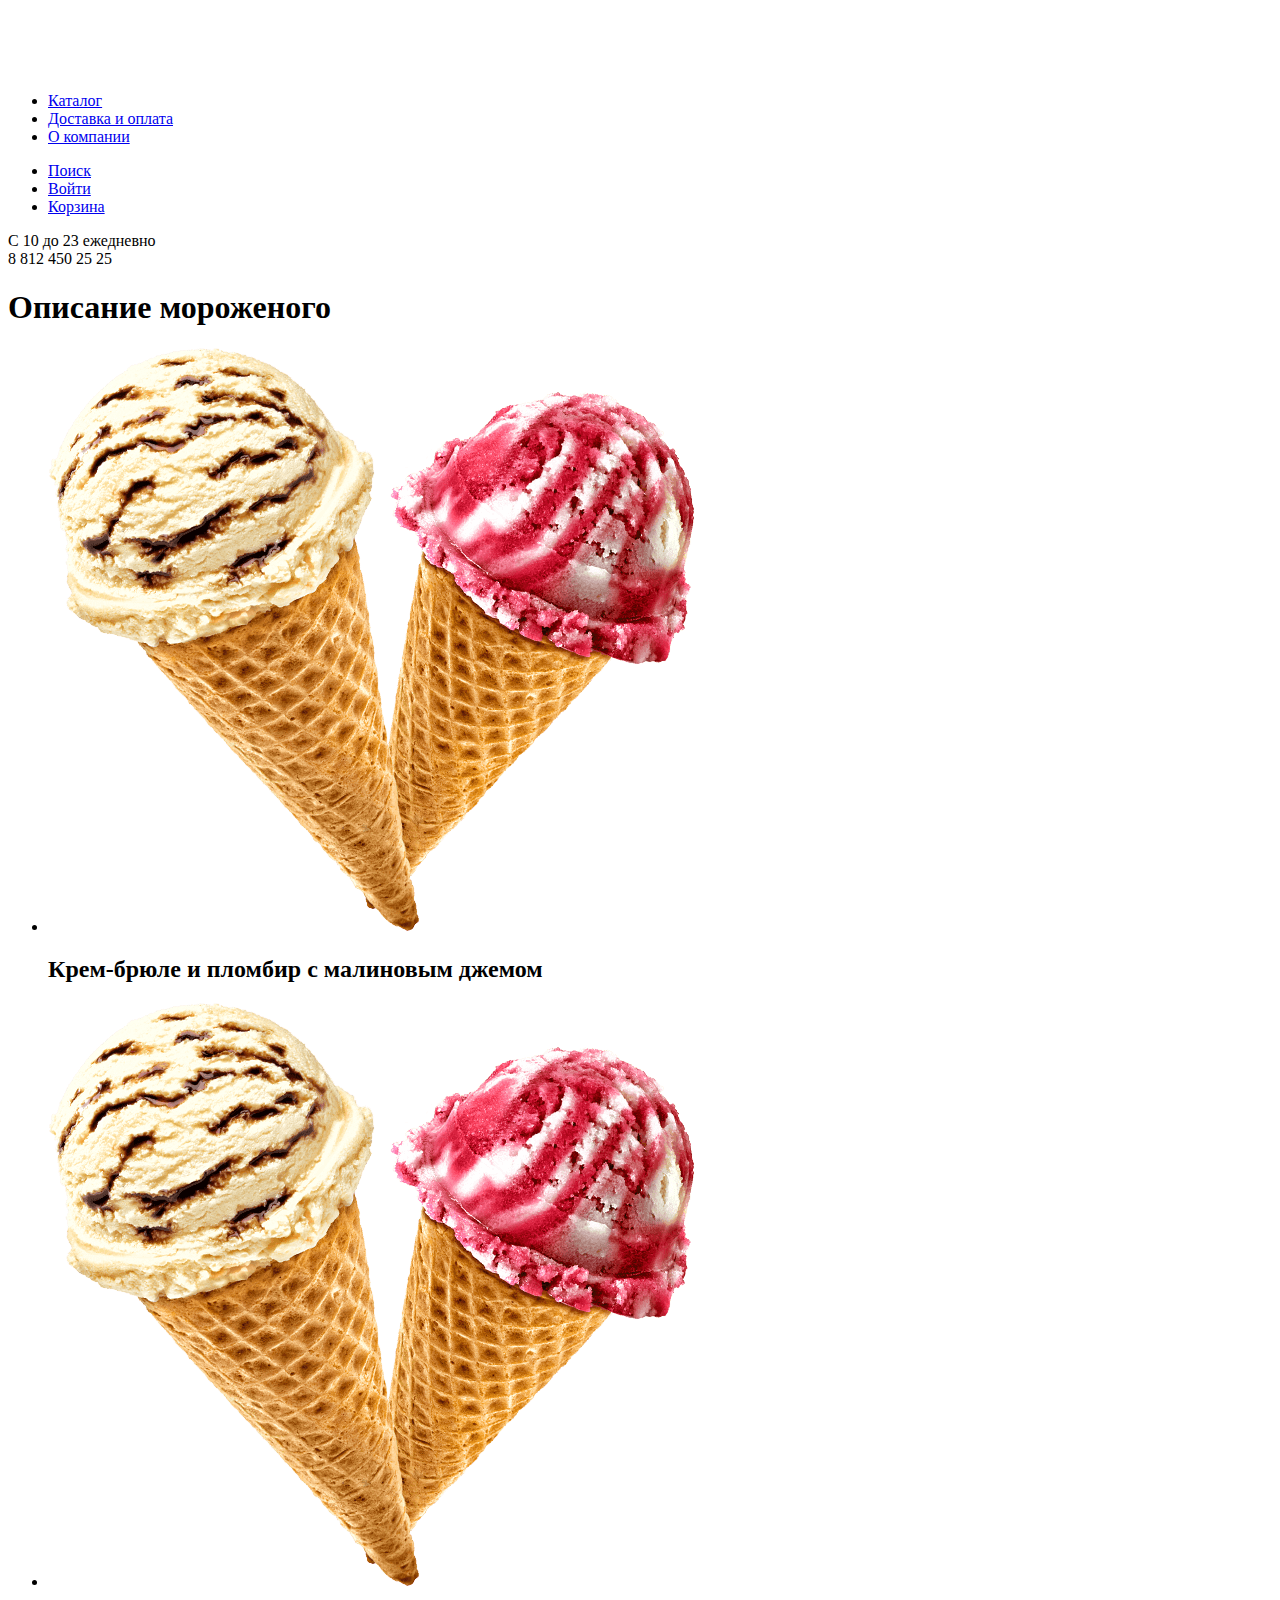
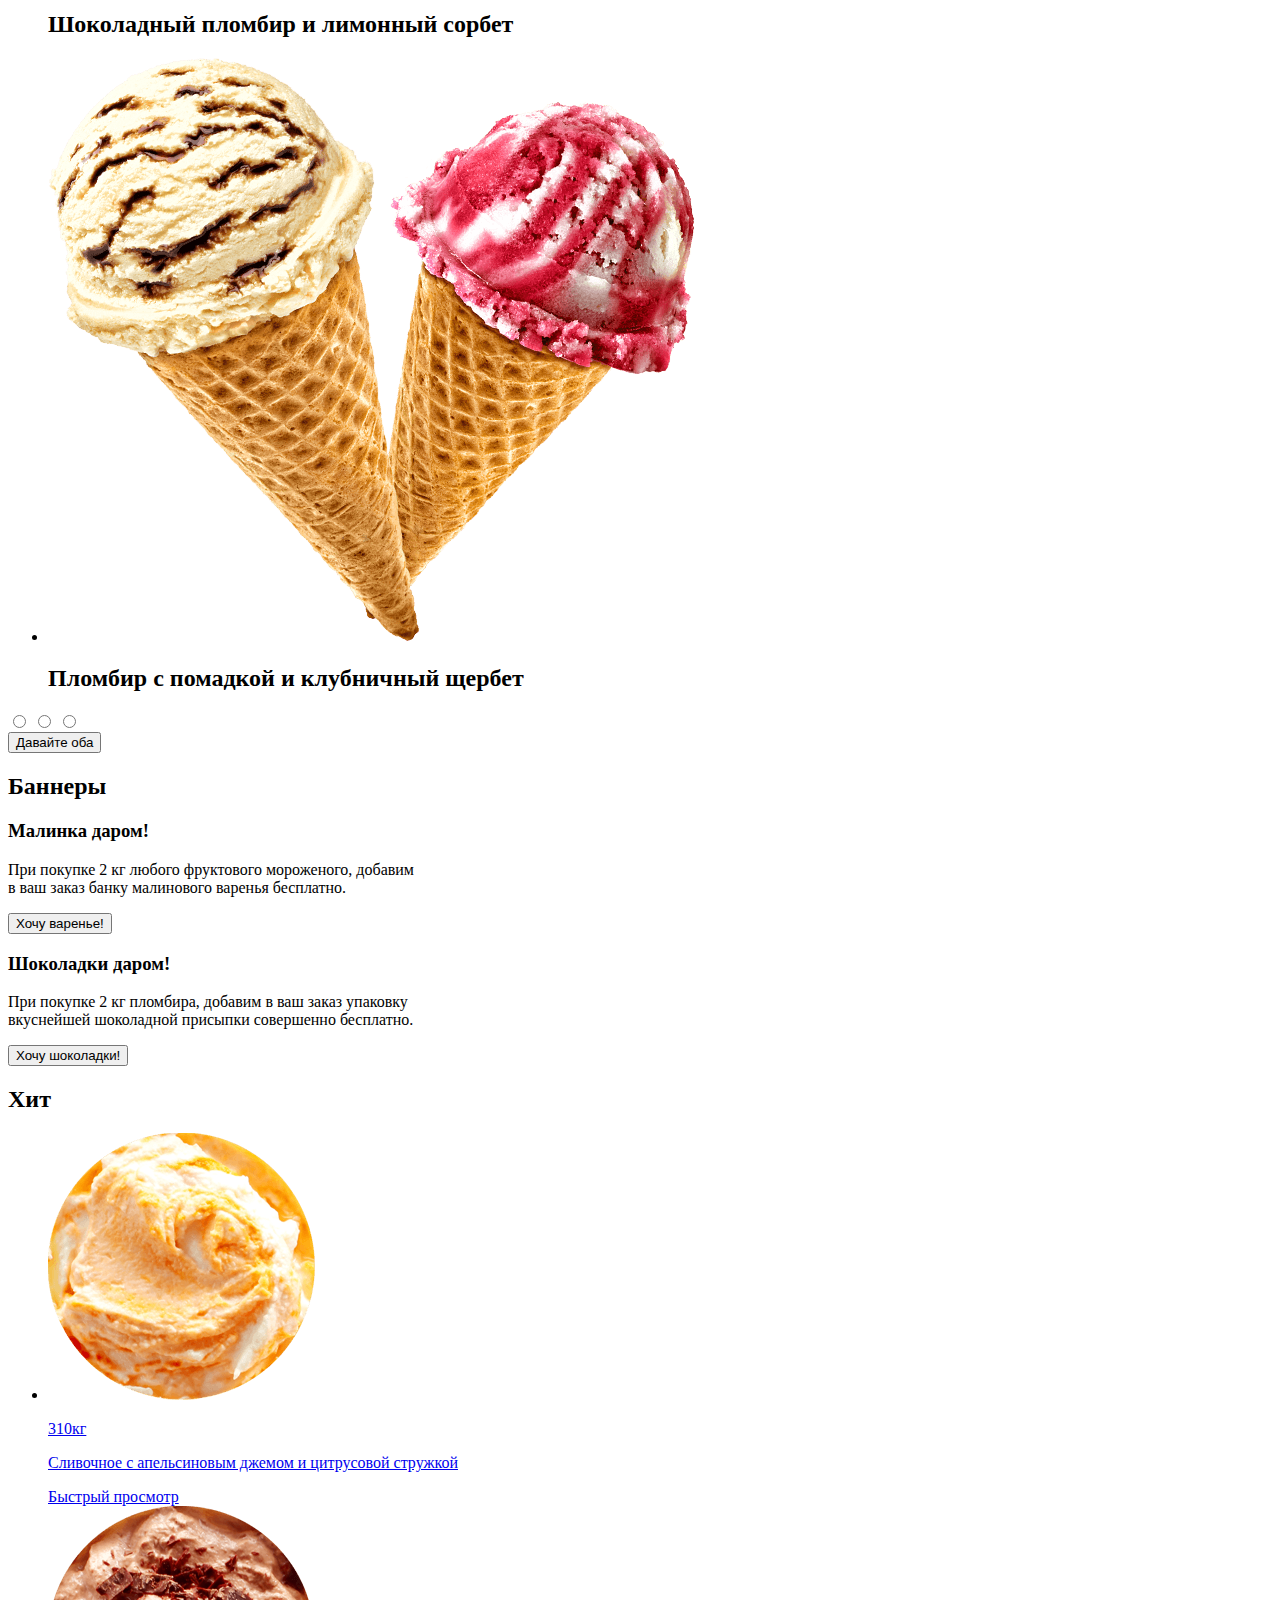
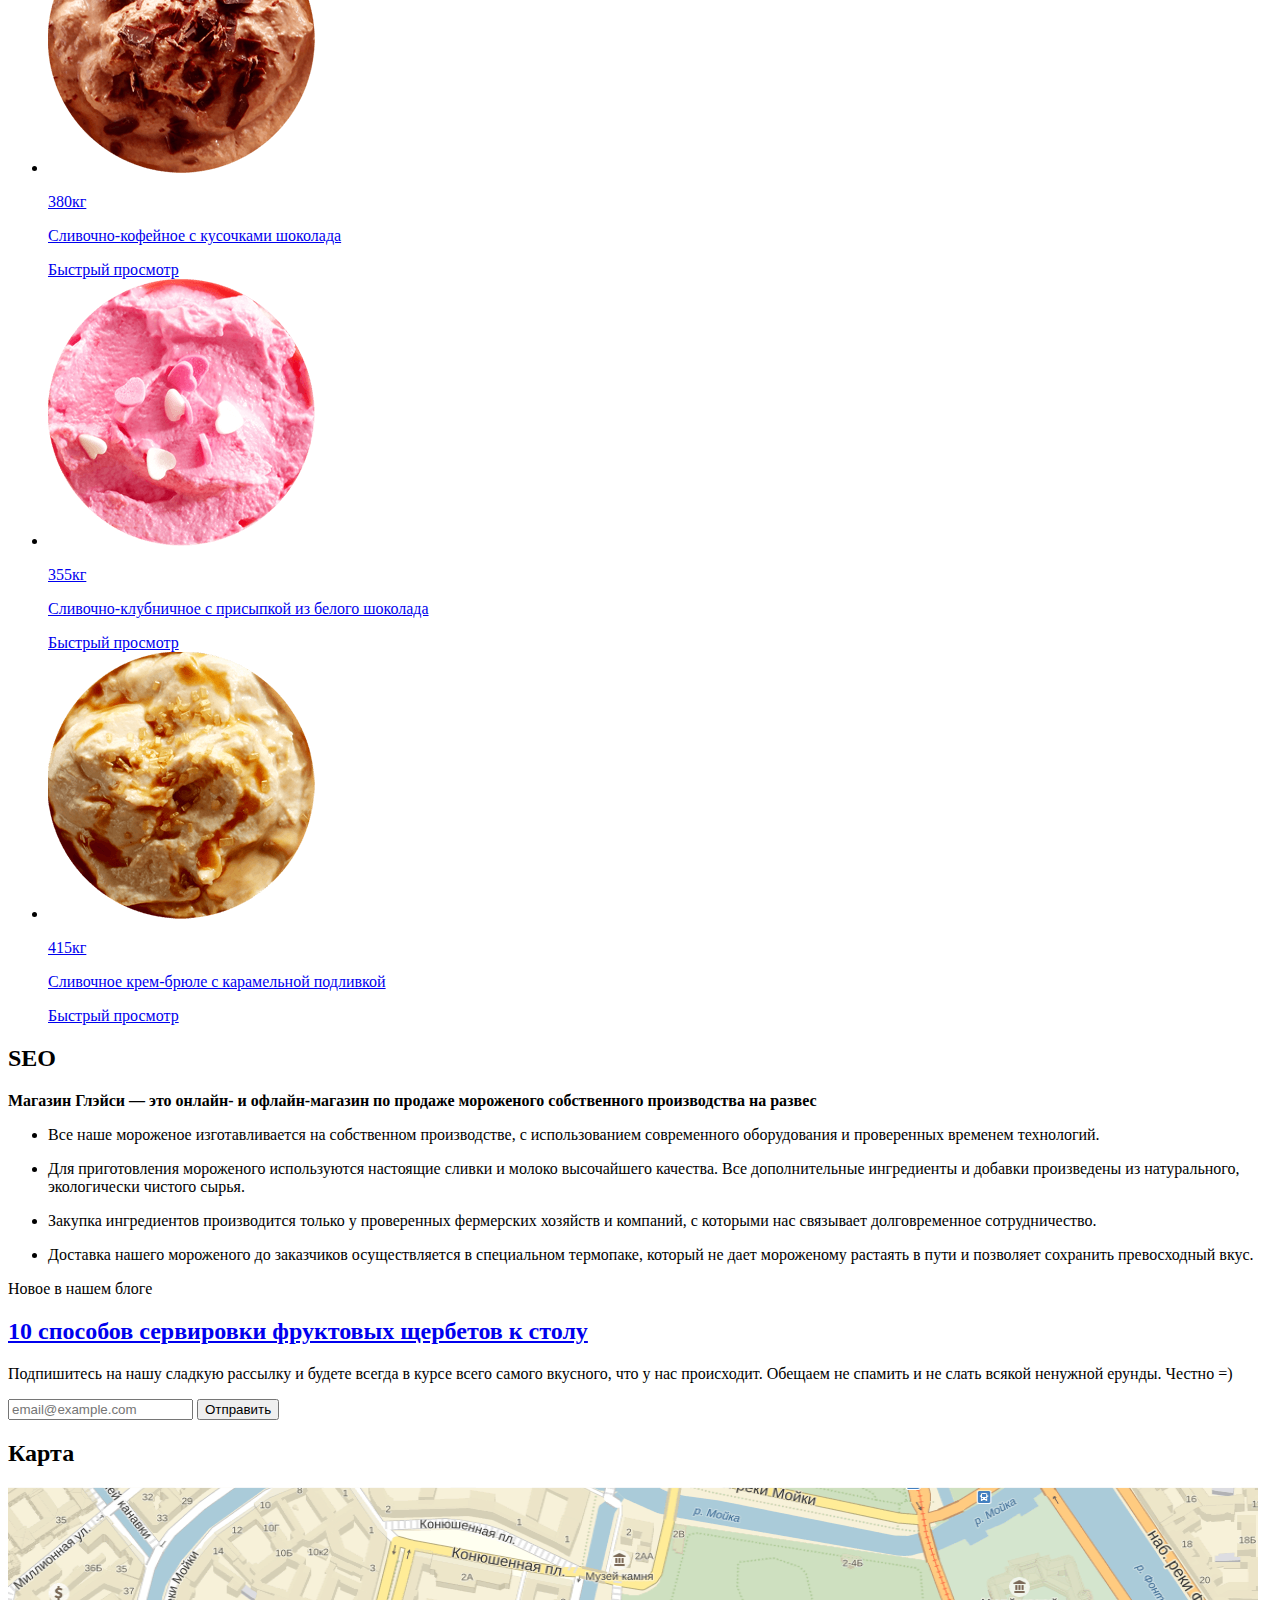
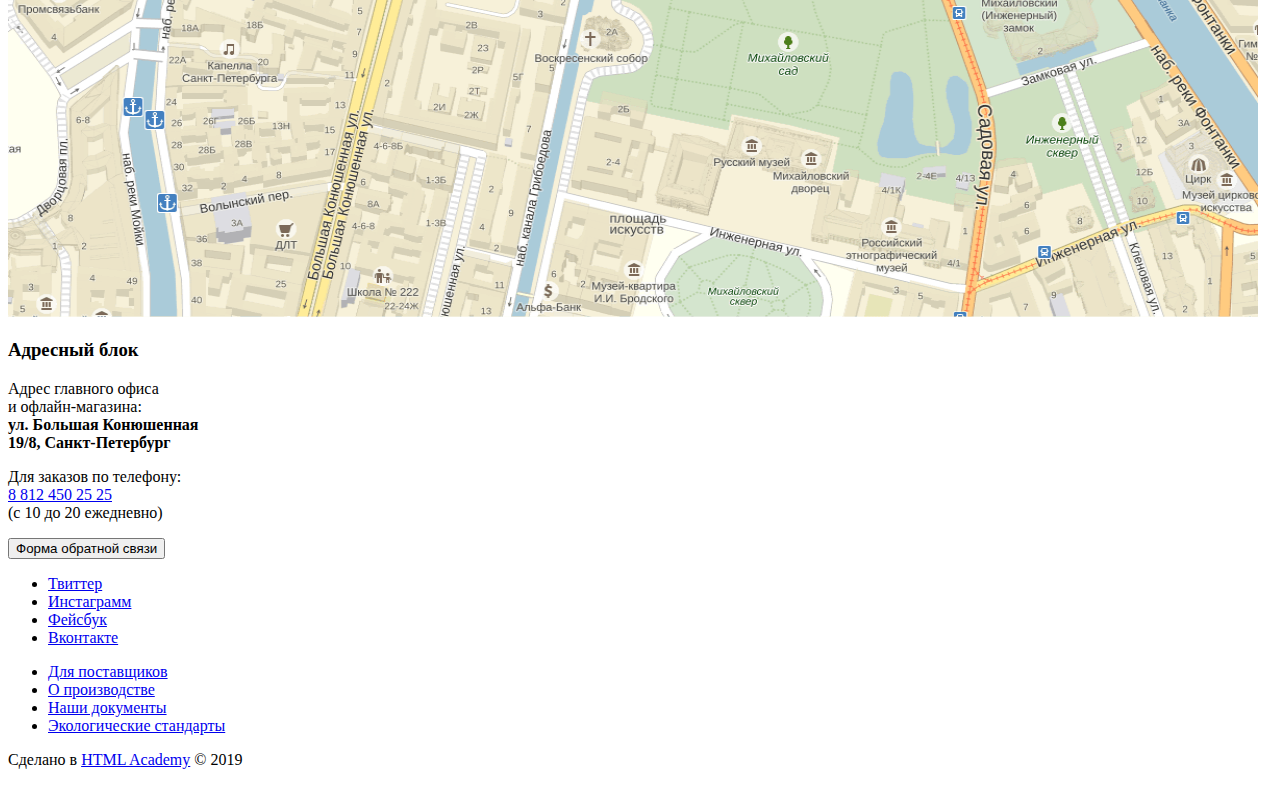
==== index.html @ c9bf991e "Графика. Завершение." ====
<!DOCTYPE html>
<html lang="ru">
  <head>
    <meta charset="utf-8">
    <title>HTML Academy: Глейси</title>
  </head>
  <body>
    <header class="main_header">
      <a>
        <img src="img/logo.svg" width="154" height="64" alt="логотип">
      </a>
      <nav>
        <ul class="main_menu">
          <li><a href="#">Каталог</a></li>
          <li><a href="#">Доставка и оплата</a></li>
          <li><a href="#">О компании</a></li>
        </ul>
        <ul class="menu_functionally">
          <li><a href="#">Поиск</a></li>
          <li><a href="#">Войти</a></li>
          <li><a href="#">Корзина</a></li>
        </ul>
      </nav>
      <p>
        <span>С 10 до 23 ежедневно</span><br>
        <span>8 812 450 25 25</span>
      </p>
    </header>
    <main>
      <h1>Описание мороженого</h1>
      <section class="slider">
        <ul class="slide">
          <li><img src="img/ice_cream_cream_strawberry.png" width="647" height="584" alt="фото двух мороженных"><h2>Крем-брюле и пломбир с малиновым джемом</h2></li>
          <li><img src="img/ice_cream_cream_strawberry.png" width="647" height="584" alt="фото двух мороженных"><h2>Шоколадный пломбир и лимонный сорбет</h2></li>
          <li><img src="img/ice_cream_cream_strawberry.png" width="647" height="584" alt="фото двух мороженных"><h2>Пломбир с помадкой и клубничный щербет</h2></li>
        </ul>
        <div class="radio_button">
          <input type="radio" name="">
          <input type="radio" name="">
          <input type="radio" name="">
        </div>
        <button type="submit">Давайте оба</button>
      </section>
      <section>
        <h2>Баннеры</h2>
        <article>
          <h3>Малинка даром!</h3>
          <p>При покупке 2 кг любого фруктового мороженого, добавим<br>
             в ваш заказ банку малинового варенья бесплатно.</p>
          <button>Хочу варенье!</button>
        </article>
        <article>
          <h3>Шоколадки даром!</h3>
          <p>При покупке 2 кг пломбира, добавим в ваш заказ упаковку<br>
             вкуснейшей шоколадной присыпки совершенно бесплатно.</p>
          <button>Хочу шоколадки!</button>
        </article>
      </section>
      <section class="hit">
        <h2>Хит</h2>
        <ul>
          <li>
            <a href="#">
              <img src="img/ice_cream_orange.png" width="267" height="267" alt="фото мороженого">
              <p><span>310</span>кг</p>
              <p>Сливочное с апельсиновым джемом и цитрусовой стружкой</p>
              <a href="#">Быстрый просмотр</a>
            </a>
          </li>
          <li>
            <a href="#">
              <img src="img/ice_cream_coffee.png" width="267" height="267" alt="фото мороженого">
              <p><span>380</span>кг</p>
              <p>Сливочно-кофейное с кусочками шоколада</p>
              <a href="#">Быстрый просмотр</a>
            </a>
          </li>
          <li>
            <a href="#">
              <img src="img/ice_cream_strawberry.png" width="267" height="267" alt="фото мороженого">
              <p><span>355</span>кг</p>
              <p>Сливочно-клубничное с присыпкой из белого шоколада</p>
              <a href="#">Быстрый просмотр</a>
            </a>
          </li>
          <li>
            <a href="#">
              <img src="img/ice_cream_brulee.png" width="267" height="267" alt="фото мороженого">
              <p><span>415</span>кг</p>
              <p>Сливочное крем-брюле с карамельной подливкой</p>
              <a href="#">Быстрый просмотр</a>
            </a>
          </li>
        </ul>
      </section>
      <section class="seo">
          <h2>SEO</h2>
          <b>Магазин Глэйси — это онлайн- и офлайн-магазин по продаже мороженого
            собственного производства на развес</b>
          <ul>
            <li>
              <p>Все наше мороженое изготавливается на собственном производстве,
              с использованием современного оборудования и проверенных временем технологий.</p>
            </li>
            <li>
              <p>Для приготовления мороженого используются настоящие сливки и молоко
              высочайшего качества. Все дополнительные ингредиенты и добавки произведены
              из натурального, экологически чистого сырья.</p>
            </li>
            <li>
              <p>Закупка ингредиентов  производится только у проверенных фермерских хозяйств
               и компаний, с которыми нас связывает долговременное сотрудничество.</p>
             </li>
            <li>
              <p>Доставка нашего мороженого до заказчиков осуществляется в специальном
               термопаке, который не дает мороженому растаять в пути и позволяет сохранить превосходный вкус.</p>
             </li>
           </ul>
      </section>
      <article class="news">
            <p>Новое в нашем блоге</p>
            <a href="#"><h2>10 способов сервировки фруктовых щербетов к столу</h2></a>
      </article>
      <section class="subscribe">
        <p>Подпишитесь на нашу сладкую рассылку и будете всегда в курсе всего самого вкусного, что у нас происходит.
           Обещаем не спамить и не слать всякой ненужной ерунды. Честно =)</p>
        <form class="subscribe_form" action="" method="post">
          <input type="text" placeholder="email@example.com">
          <button type="submit">Отправить</button>
        </form>
      </section>
      <section>
        <h2>Карта</h2>
        <img src="img/map.png" width="1250" height="430">
        <section>
          <h3>Адресный блок</h3>
          <p>Адрес главного офиса<br>
            и офлайн-магазина:<br>
            <b>ул. Большая Конюшенная<br>
             19/8, Санкт-Петербург</b></p>
          <p>Для заказов по телефону:<br>
            <a href="#">8 812 450 25 25</a><br>
            (с 10 до 20 ежедневно)
          </p>
          <button type="submit">Форма обратной связи</button>
        </section>
      </section>
   </main>
    <footer class="main_footer">
      <ul class="social_menu">
        <li><a href="#">Твиттер</a></li>
        <li><a href="#">Инстаграмм</a></li>

        <li><a href="#">Фейсбук</a></li>
        <li><a href="#">Вконтакте</a></li>
      </ul>
      <ul class="menu_info_company">
        <li><a href="#">Для поставщиков</a></li>
        <li><a href="#">О производстве</a></li>
        <li><a href="#">Наши документы</a></li>
        <li><a href="#">Экологические стандарты</a></li>
      </ul>
      <p>
        Сделано в <a href="https://htmlacademy.ru/intensive/htmlcss">HTML Academy</a> © 2019
      </p>
    </footer>
  </body>
</html>
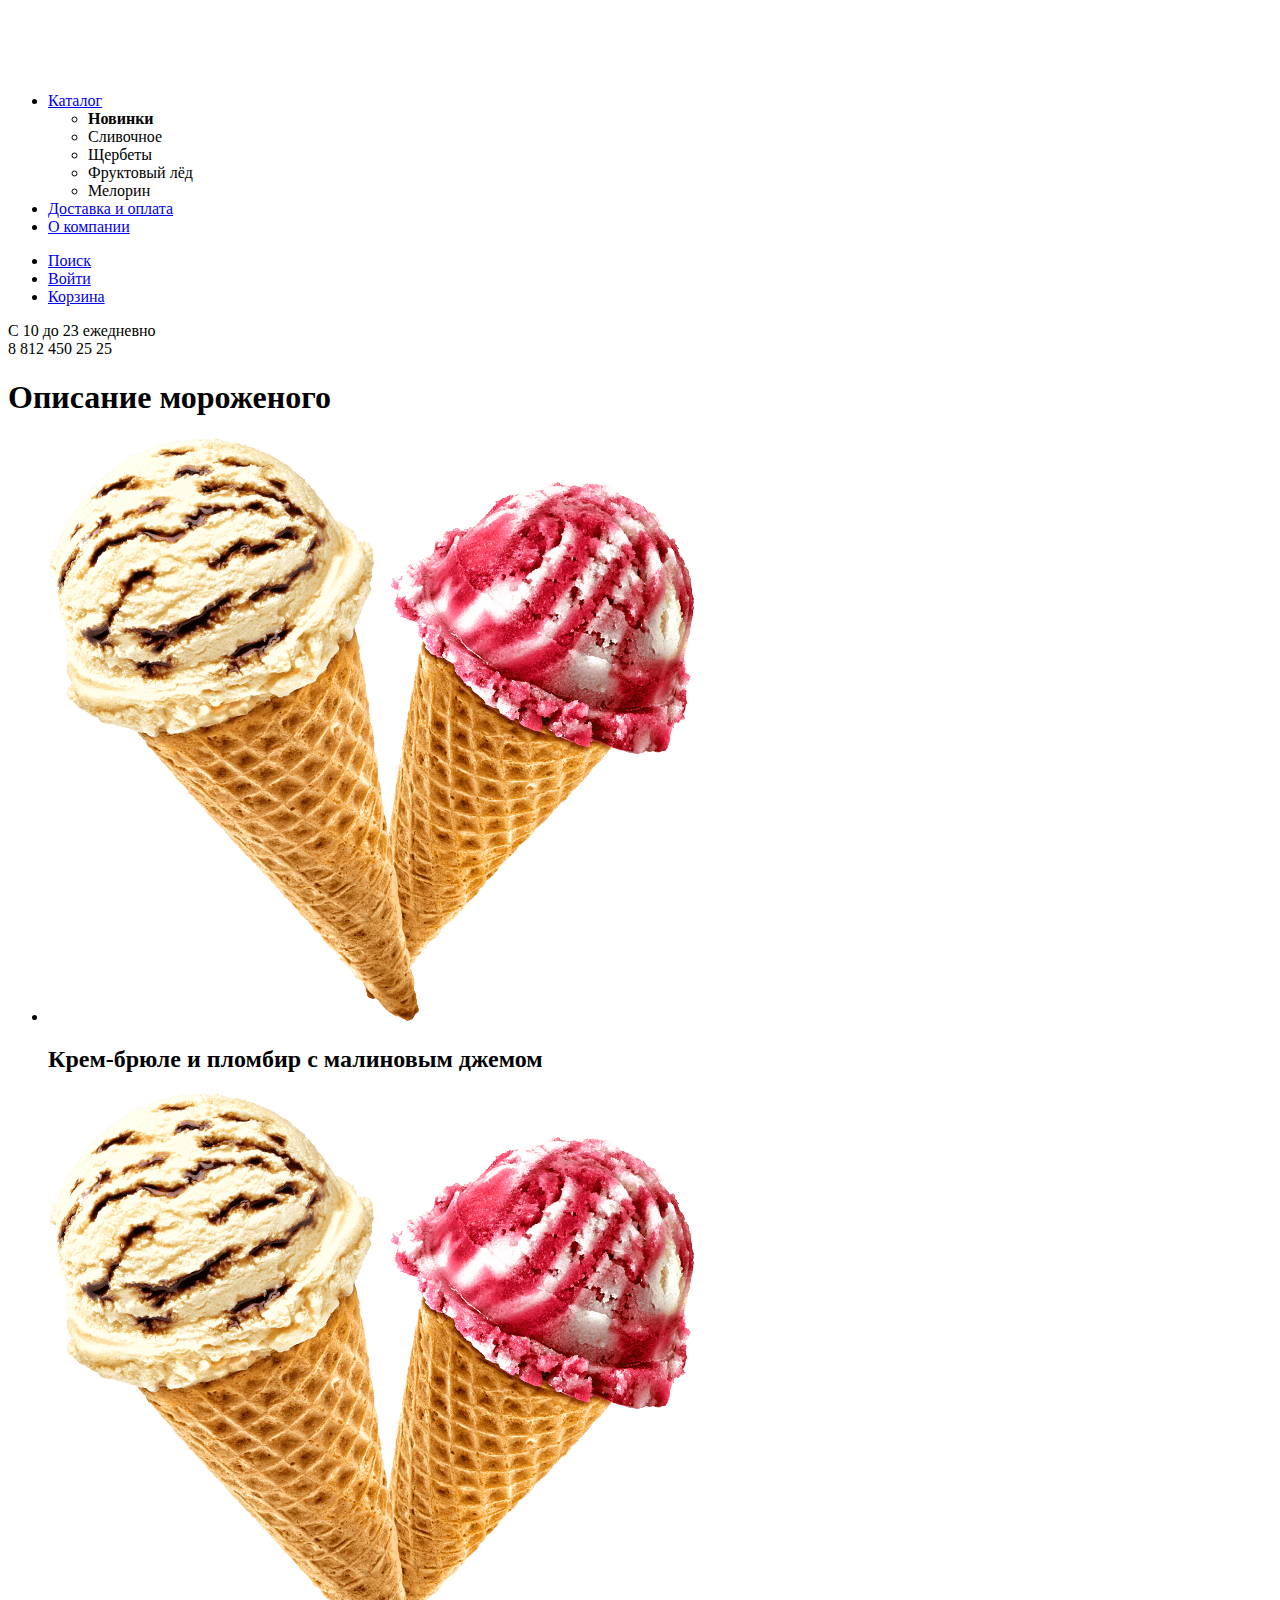
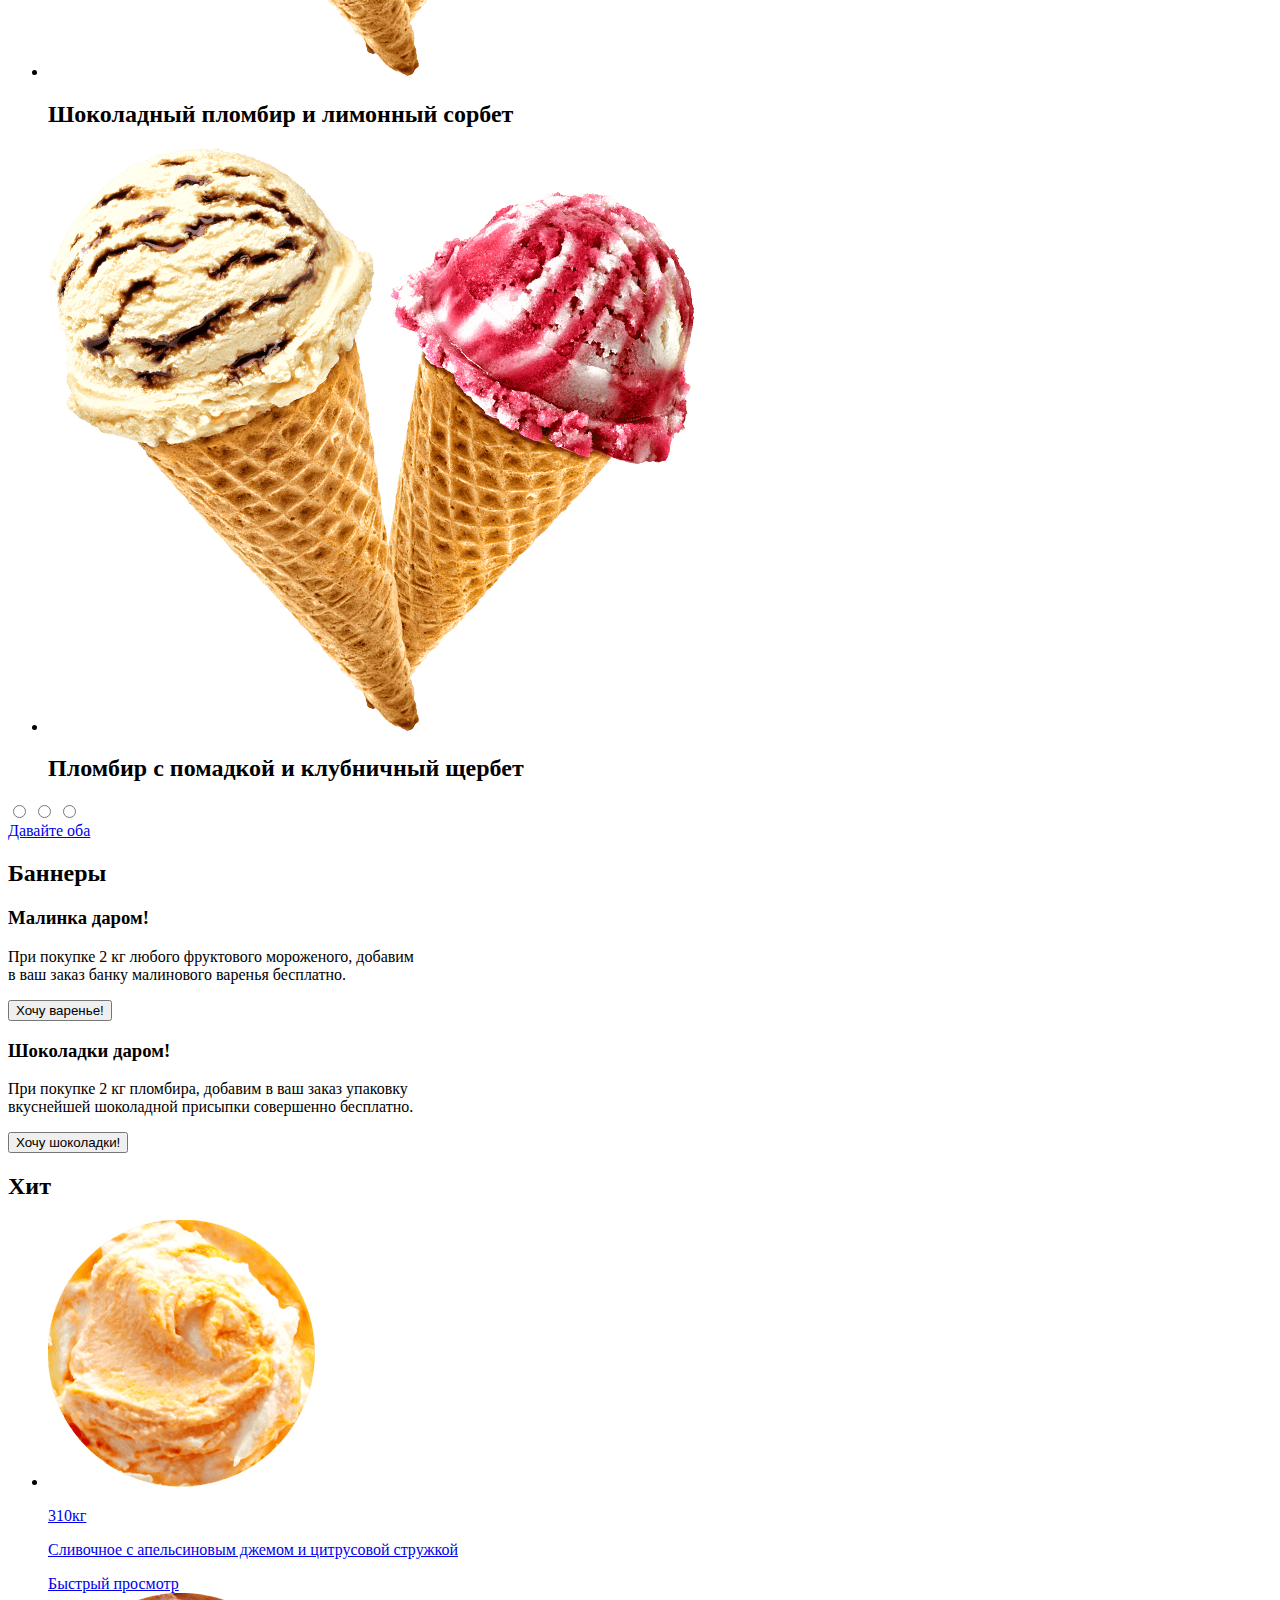
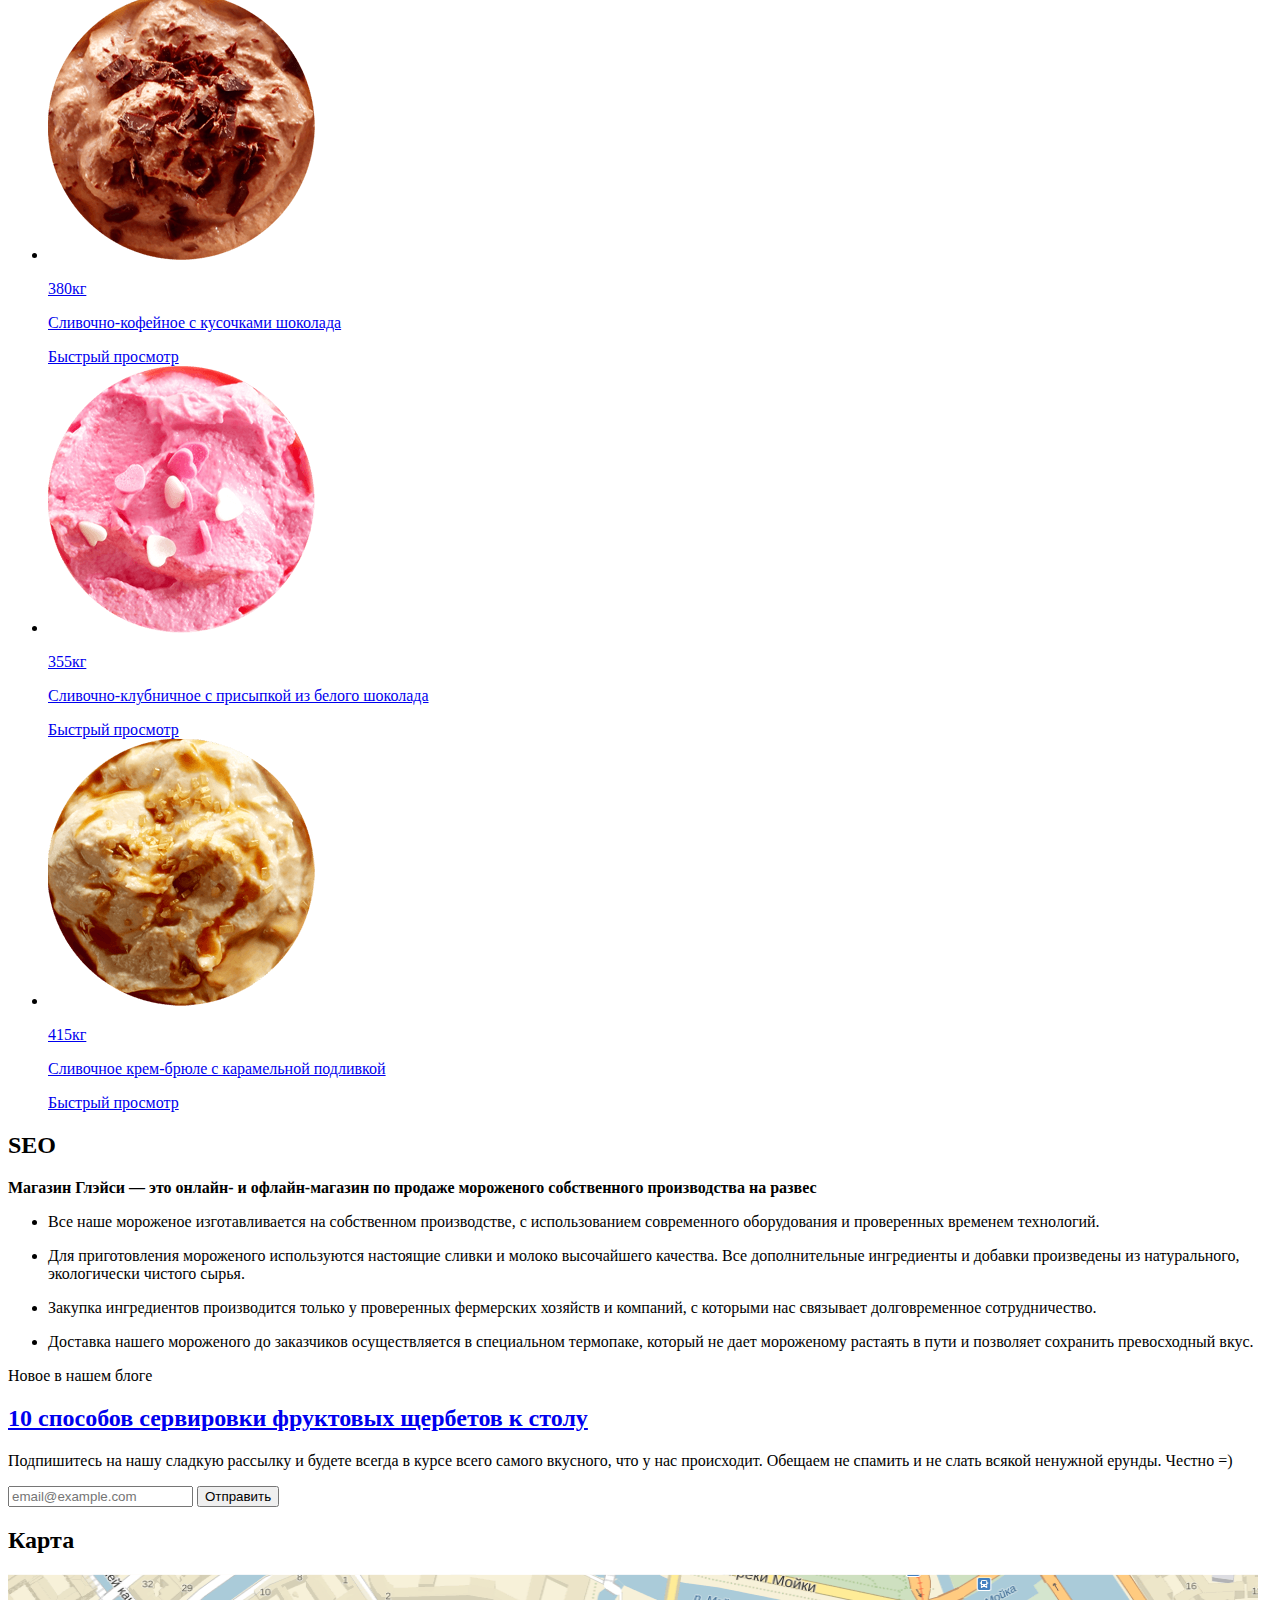
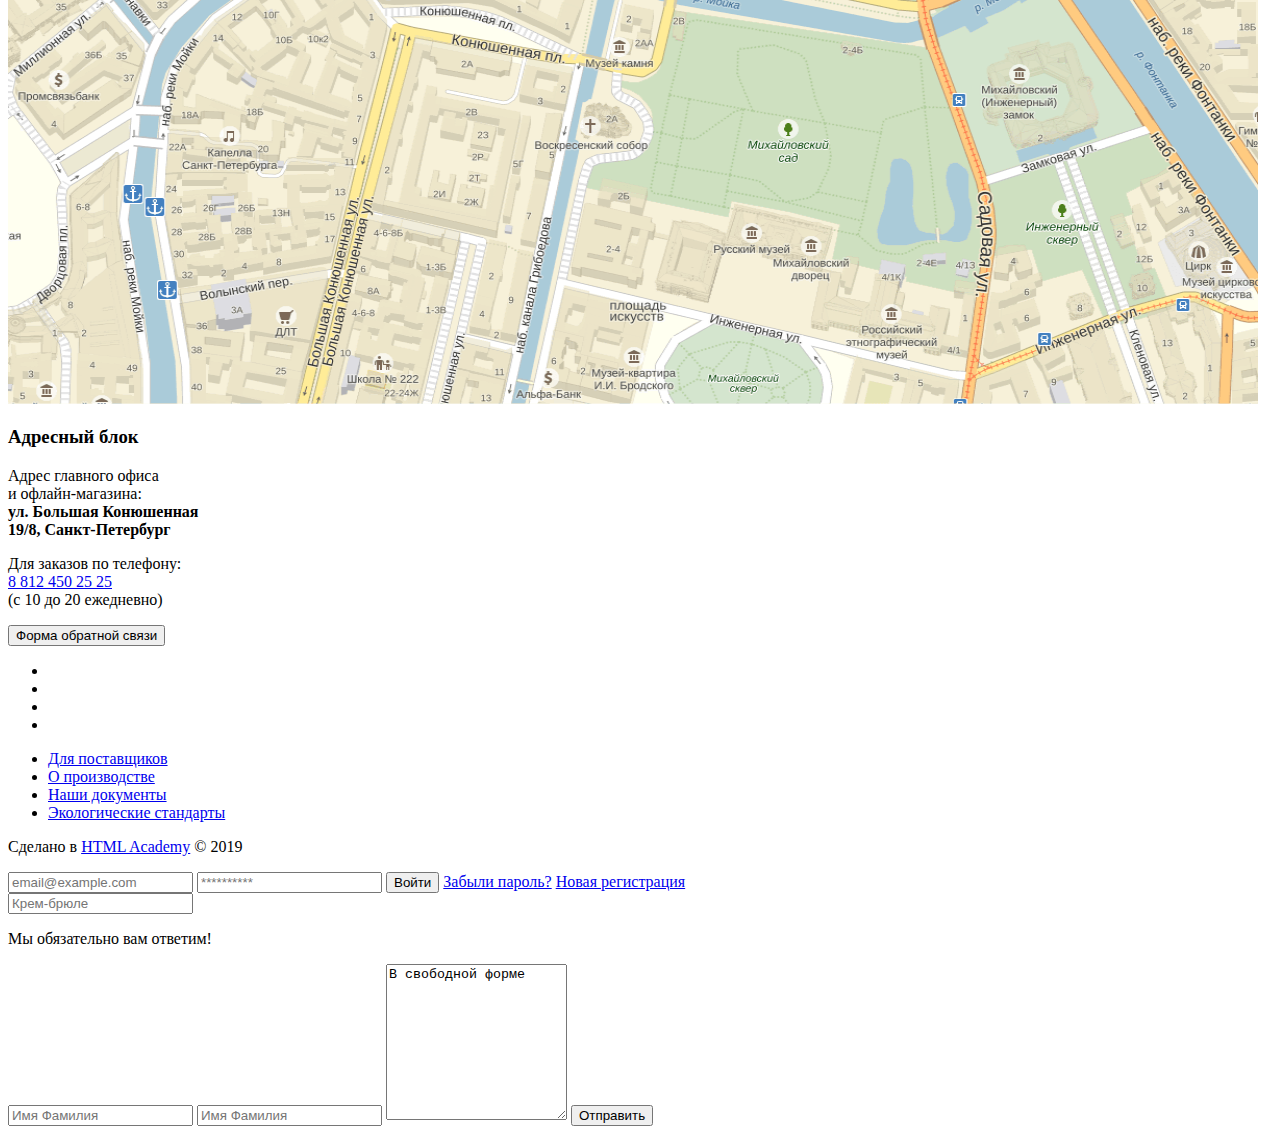
==== commit b450dac0: "ФОРМЫ - 1 часть" ====
--- a/index.html
+++ b/index.html
@@ -7,11 +7,20 @@
   <body>
     <header class="main_header">
       <a>
-        <img src="img/logo.svg" width="154" height="64" alt="логотип">
+        <img src="img/logo.svg" width="154" height="64" alt="Логотип проекта Глейси">
       </a>
       <nav>
         <ul class="main_menu">
-          <li><a href="#">Каталог</a></li>
+          <li>
+            <a href="#">Каталог</a>
+            <ul class="sub_menu visiually-hidden">
+              <li><a href="#"></a><strong>Новинки</strong></li>
+              <li><a href="#"></a>Сливочное</li>
+              <li><a href="#"></a>Щербеты</li>
+              <li><a href="#"></a>Фруктовый лёд</li>
+              <li><a href="#"></a>Мелорин</li>
+            </ul>
+          </li>
           <li><a href="#">Доставка и оплата</a></li>
           <li><a href="#">О компании</a></li>
         </ul>
@@ -30,16 +39,16 @@
       <h1>Описание мороженого</h1>
       <section class="slider">
         <ul class="slide">
-          <li><img src="img/ice_cream_cream_strawberry.png" width="647" height="584" alt="фото двух мороженных"><h2>Крем-брюле и пломбир с малиновым джемом</h2></li>
-          <li><img src="img/ice_cream_cream_strawberry.png" width="647" height="584" alt="фото двух мороженных"><h2>Шоколадный пломбир и лимонный сорбет</h2></li>
-          <li><img src="img/ice_cream_cream_strawberry.png" width="647" height="584" alt="фото двух мороженных"><h2>Пломбир с помадкой и клубничный щербет</h2></li>
+          <li><img src="img/ice_cream_cream_strawberry.png" width="647" height="584" alt=""><h2>Крем-брюле и пломбир с малиновым джемом</h2></li>
+          <li><img src="img/ice_cream_cream_strawberry.png" width="647" height="584" alt=""><h2>Шоколадный пломбир и лимонный сорбет</h2></li>
+          <li><img src="img/ice_cream_cream_strawberry.png" width="647" height="584" alt=""><h2>Пломбир с помадкой и клубничный щербет</h2></li>
         </ul>
         <div class="radio_button">
-          <input type="radio" name="">
-          <input type="radio" name="">
-          <input type="radio" name="">
+          <input type="radio" name="creme_brulee_raspberries" aria-label="Крем-брюле и пломбир с малиновым джемом">
+          <input type="radio" name="chocolate_lemon" aria-label="Шоколадный пломбир и лимонный сорбет">
+          <input type="radio" name="fudge_strawberry" aria-label="Пломбир с помадкой и клубничный щербет">
         </div>
-        <button type="submit">Давайте оба</button>
+        <a href="#">Давайте оба</a>
       </section>
       <section>
         <h2>Баннеры</h2>
@@ -61,7 +70,7 @@
         <ul>
           <li>
             <a href="#">
-              <img src="img/ice_cream_orange.png" width="267" height="267" alt="фото мороженого">
+              <img src="img/ice_cream_orange.png" width="267" height="267" alt="Мороженое">
               <p><span>310</span>кг</p>
               <p>Сливочное с апельсиновым джемом и цитрусовой стружкой</p>
               <a href="#">Быстрый просмотр</a>
@@ -69,7 +78,7 @@
           </li>
           <li>
             <a href="#">
-              <img src="img/ice_cream_coffee.png" width="267" height="267" alt="фото мороженого">
+              <img src="img/ice_cream_coffee.png" width="267" height="267" alt="Мороженое">
               <p><span>380</span>кг</p>
               <p>Сливочно-кофейное с кусочками шоколада</p>
               <a href="#">Быстрый просмотр</a>
@@ -77,7 +86,7 @@
           </li>
           <li>
             <a href="#">
-              <img src="img/ice_cream_strawberry.png" width="267" height="267" alt="фото мороженого">
+              <img src="img/ice_cream_strawberry.png" width="267" height="267" alt="Мороженое">
               <p><span>355</span>кг</p>
               <p>Сливочно-клубничное с присыпкой из белого шоколада</p>
               <a href="#">Быстрый просмотр</a>
@@ -85,7 +94,7 @@
           </li>
           <li>
             <a href="#">
-              <img src="img/ice_cream_brulee.png" width="267" height="267" alt="фото мороженого">
+              <img src="img/ice_cream_brulee.png" width="267" height="267" alt="Мороженое">
               <p><span>415</span>кг</p>
               <p>Сливочное крем-брюле с карамельной подливкой</p>
               <a href="#">Быстрый просмотр</a>
@@ -124,8 +133,8 @@
       <section class="subscribe">
         <p>Подпишитесь на нашу сладкую рассылку и будете всегда в курсе всего самого вкусного, что у нас происходит.
            Обещаем не спамить и не слать всякой ненужной ерунды. Честно =)</p>
-        <form class="subscribe_form" action="" method="post">
-          <input type="text" placeholder="email@example.com">
+        <form class="subscribe_form" action="https://echo.htmlacademy.ru" method="post" aria-label="Форма обратной связи">
+          <input type="text" placeholder="email@example.com" arial-label="Поле для ввода вашей электронной почты">
           <button type="submit">Отправить</button>
         </form>
       </section>
@@ -148,11 +157,10 @@
    </main>
     <footer class="main_footer">
       <ul class="social_menu">
-        <li><a href="#">Твиттер</a></li>
-        <li><a href="#">Инстаграмм</a></li>
-
-        <li><a href="#">Фейсбук</a></li>
-        <li><a href="#">Вконтакте</a></li>
+        <li><a href="#" aria-label="Твиттер"></a></li>
+        <li><a href="#" aria-label="Инстаграмм"></a></li>
+        <li><a href="#" aria-label="Фейсбук"></a></li>
+        <li><a href="#" aria-label="Вконтакте"></a></li>
       </ul>
       <ul class="menu_info_company">
         <li><a href="#">Для поставщиков</a></li>
@@ -164,5 +172,22 @@
         Сделано в <a href="https://htmlacademy.ru/intensive/htmlcss">HTML Academy</a> © 2019
       </p>
     </footer>
+    <form name="authorization_form" id="authorization_form" class="authorization_form visiually_hidden" action="https://echo.htmlacademy.ru" method="post" aria-label="Форма авторизации">
+      <input type="email" name="login_field" aria-label="Поле для ввода логина" placeholder="email@example.com">
+      <input type="password" mame="password_field" aria-labe="Поле для ввода пароля" placeholder="**********">
+      <button type="submit">Войти</button>
+      <a href="#">Забыли пароль?</a>
+      <a href="#">Новая регистрация</a>
+    </form>
+    <form name="search_form" id="search_form" class="search_form visiually_hidden" action="https://echo.htmlacademy.ru" method="post" aria-label="Форма поиска">
+      <input type="text" name="search_field" aria-label="Поле ввода текста для поиска" placeholder="Крем-брюле" aria-label="">
+    </form>
+    <form name="feedback_form" id="feedback_form" class="feedback_form visiually_hidden" action="https://echo.htmlacademy.ru" method="post" aria-label="Форма обртаной связи">
+      <p>Мы обязательно вам ответим!</p>
+      <input type="text" name="name_field" placeholder="Имя Фамилия" aria-label="Поле для ввода имени и фамилии">
+      <input type="email" name="email_field" placeholder="Имя Фамилия" aria-label="Поле для ввода электронной почты">
+      <textarea rows="10">В свободной форме</textarea>
+      <input type="submit" value="Отправить">
+    </form>
   </body>
 </html>
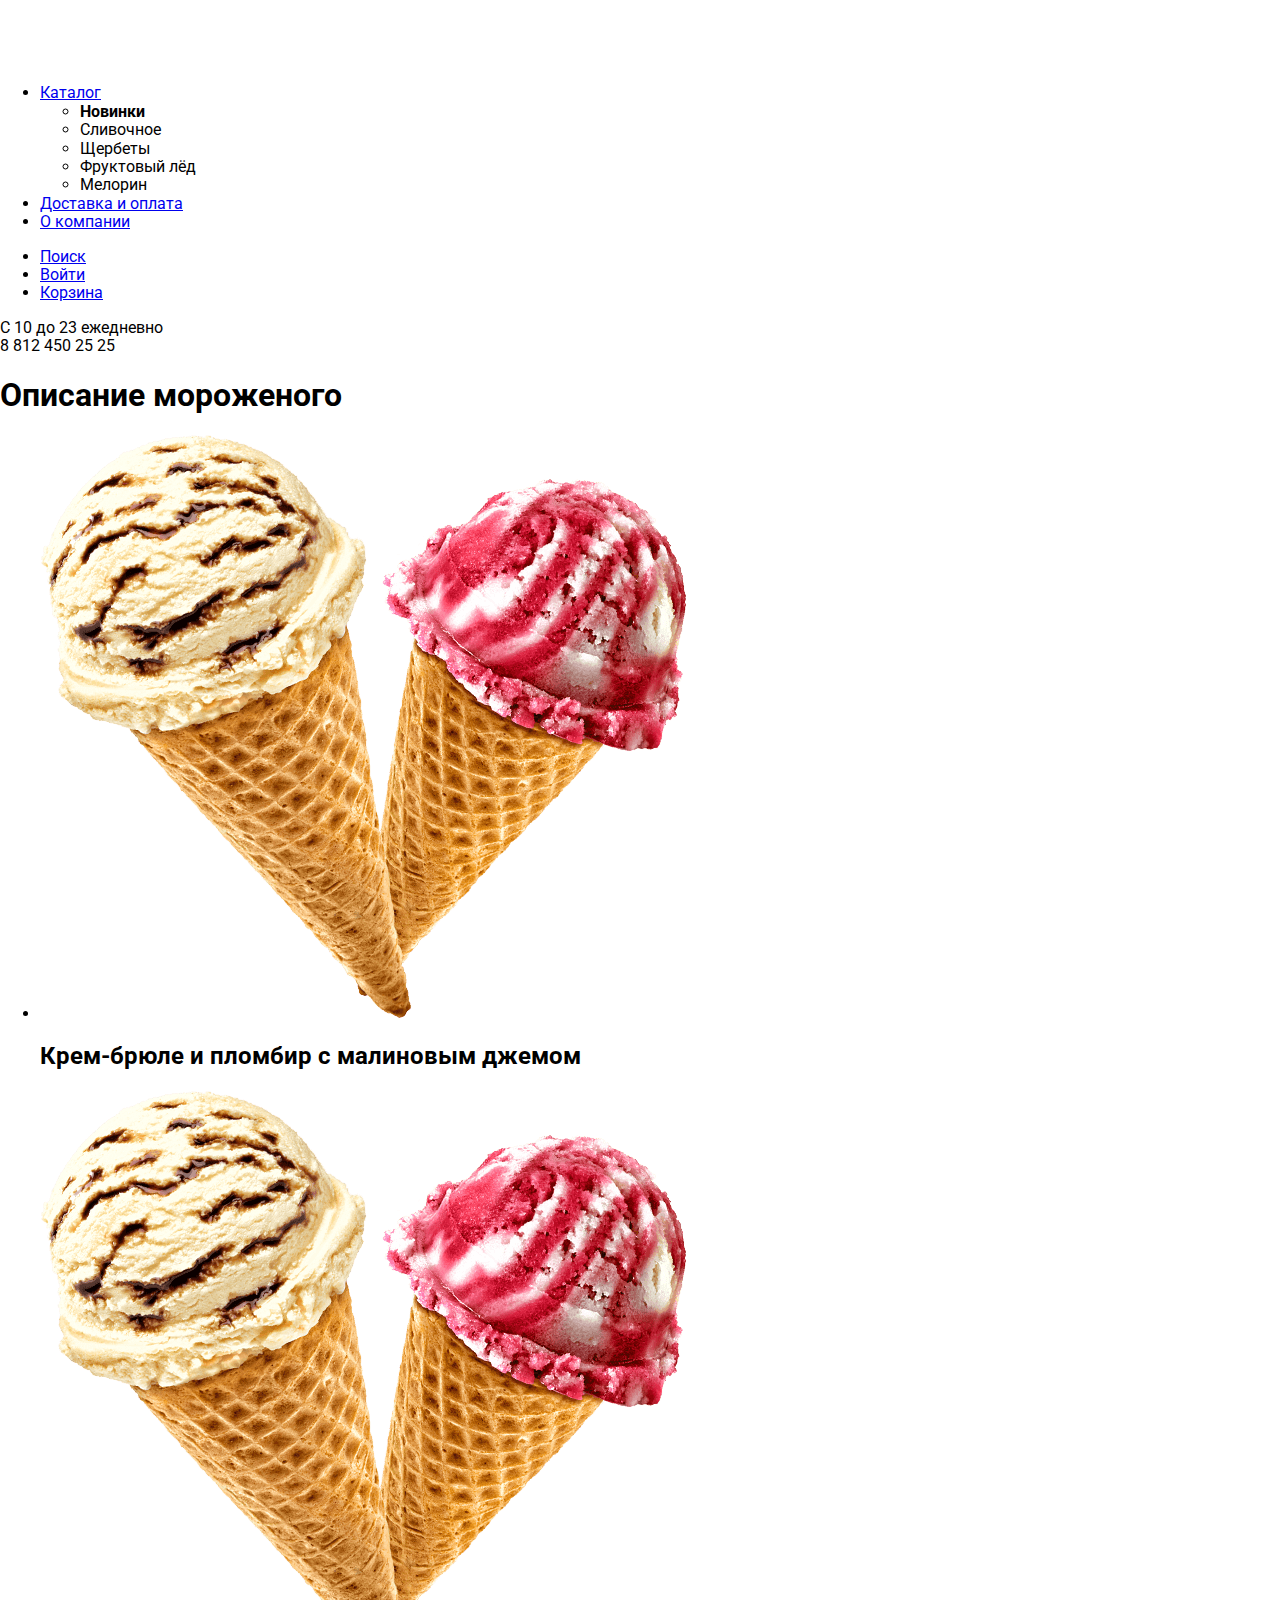
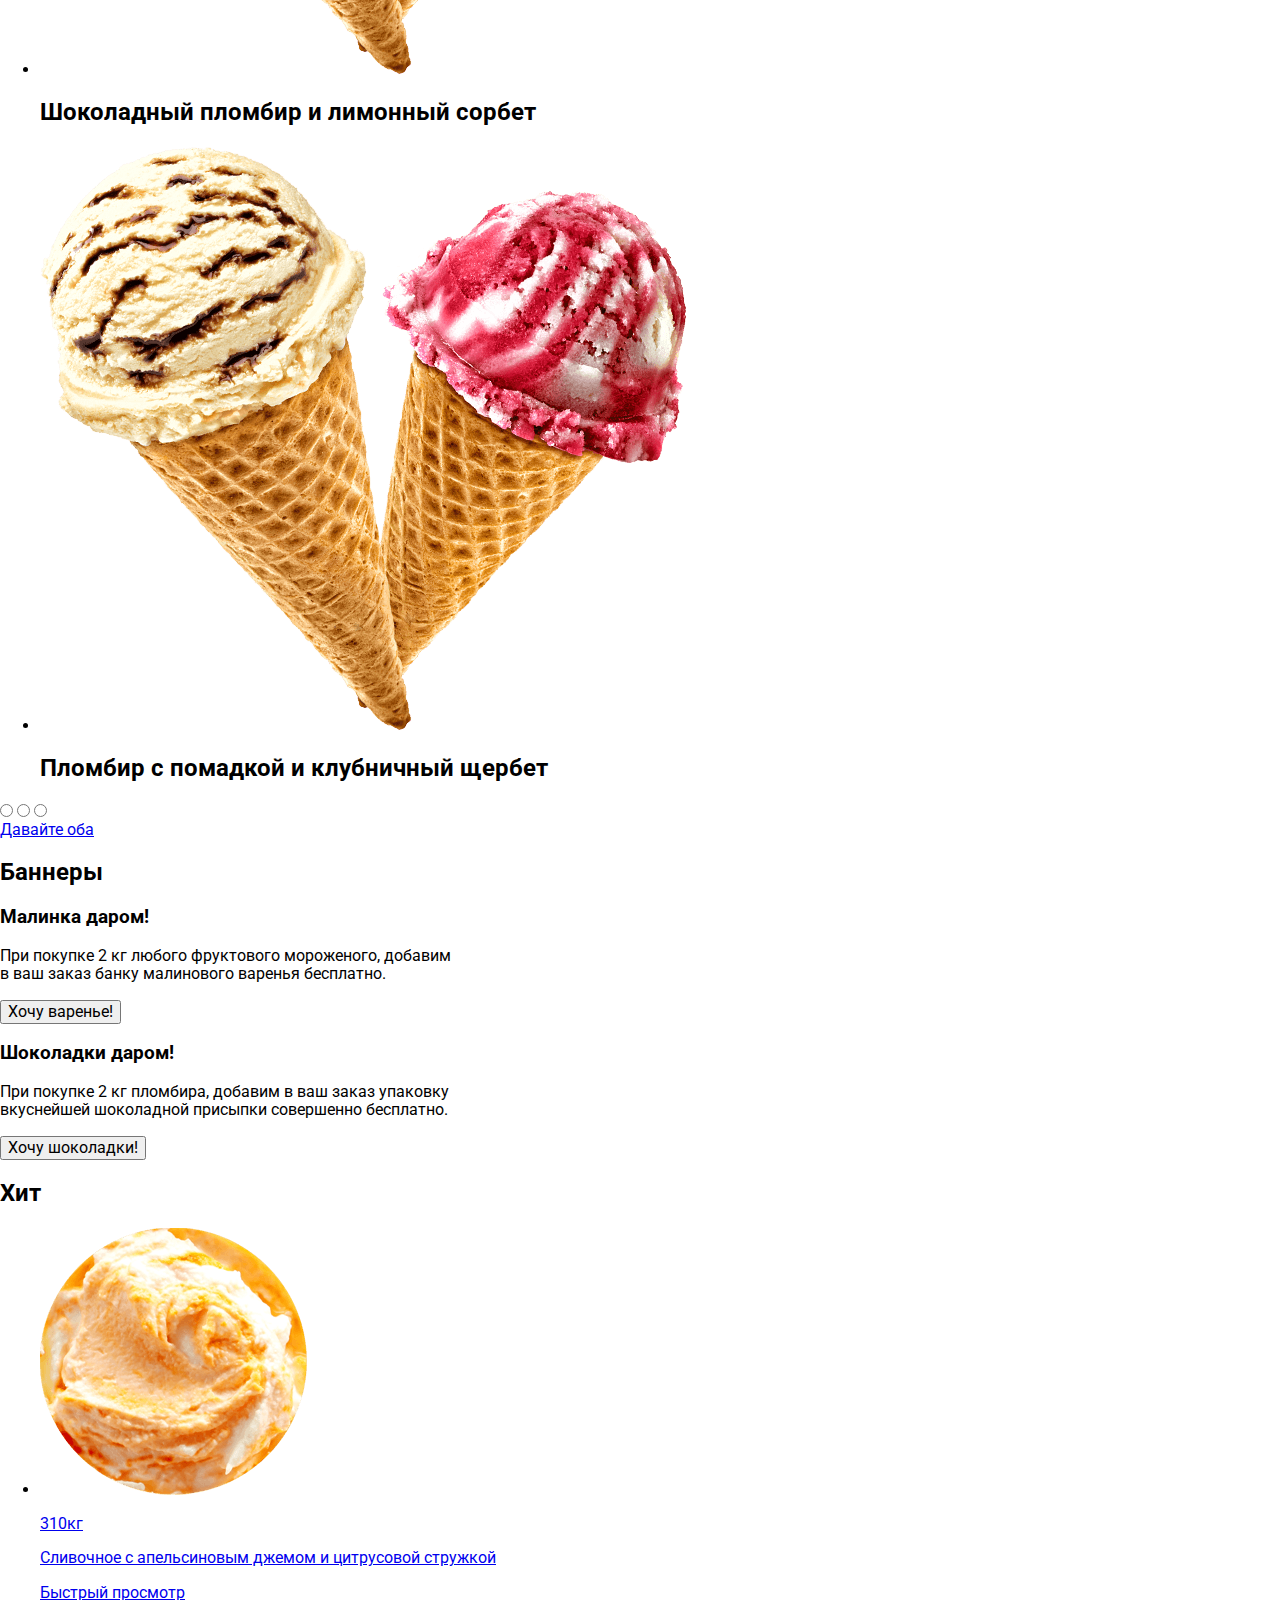
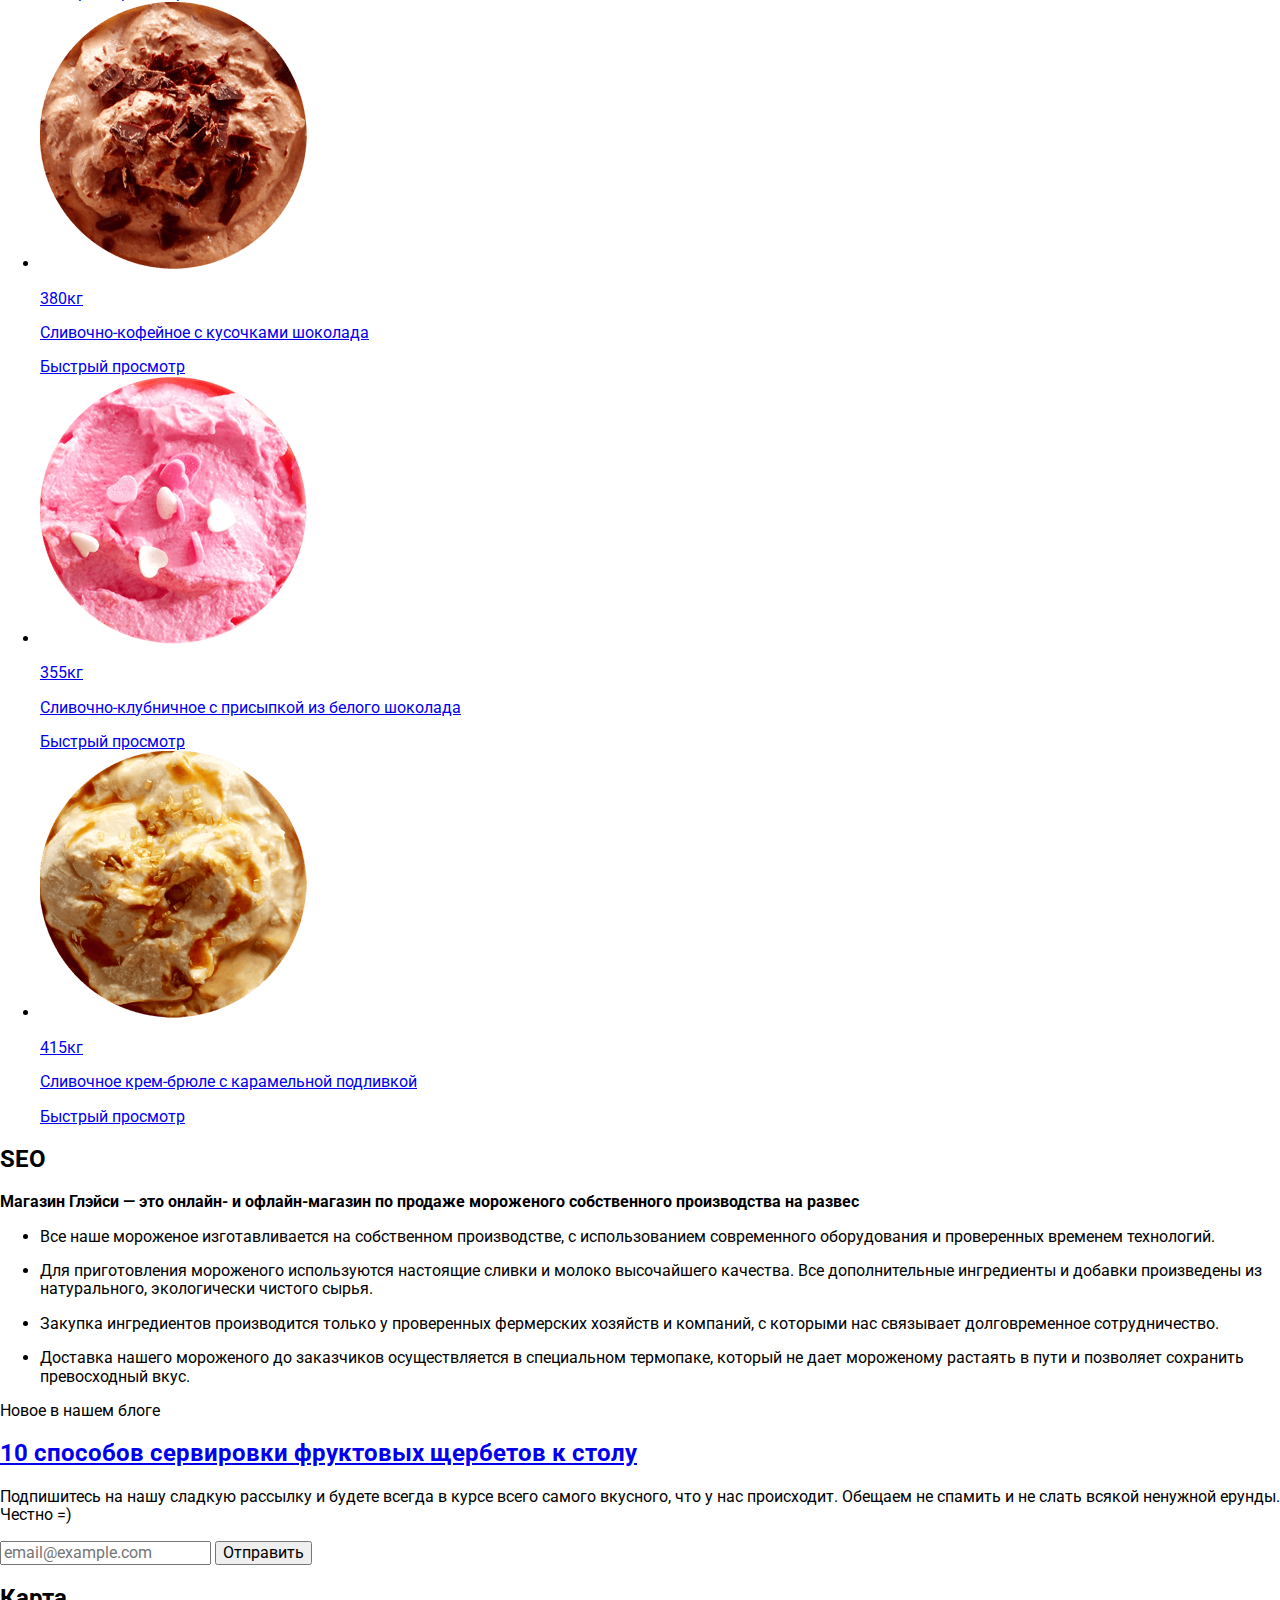
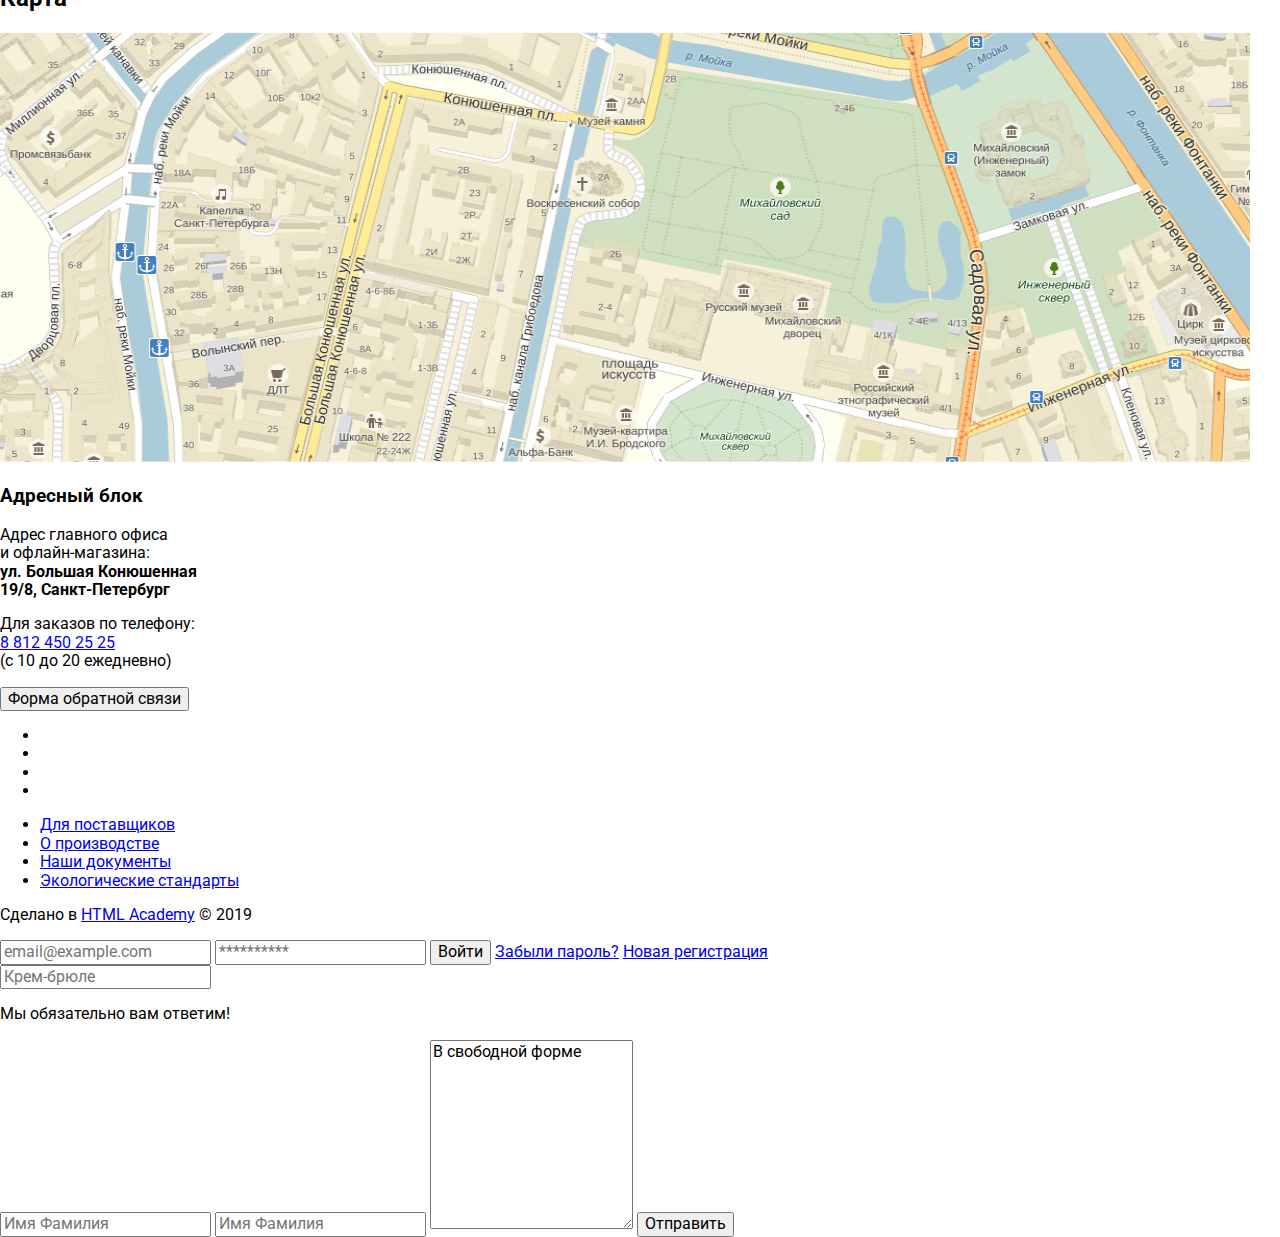
==== commit f9cb04a9: "css начало" ====
--- a/index.html
+++ b/index.html
@@ -2,7 +2,10 @@
 <html lang="ru">
   <head>
     <meta charset="utf-8">
-    <title>HTML Academy: Глейси</title>
+    <title>HTML Academy: Глейси. Последняя версия</title>
+    <link href="https://fonts.googleapis.com/css?family=Roboto:100,100i,300,300i,400,400i,500,500i,700,700i,900,900i&display=swap&subset=cyrillic,cyrillic-ext,latin-ext" rel="stylesheet">
+    <link href="css/normalize.css" rel="stylesheet">
+    <link href="css/style.css" rel="stylesheet">
   </head>
   <body>
     <header class="main_header">
--- a/css/style.css
+++ b/css/style.css
@@ -0,0 +1,7 @@
+body {
+  margin: 0;
+  padding: 0;
+
+  font-family: Roboto, Arial, sans-serif;
+  font-size: ;
+}
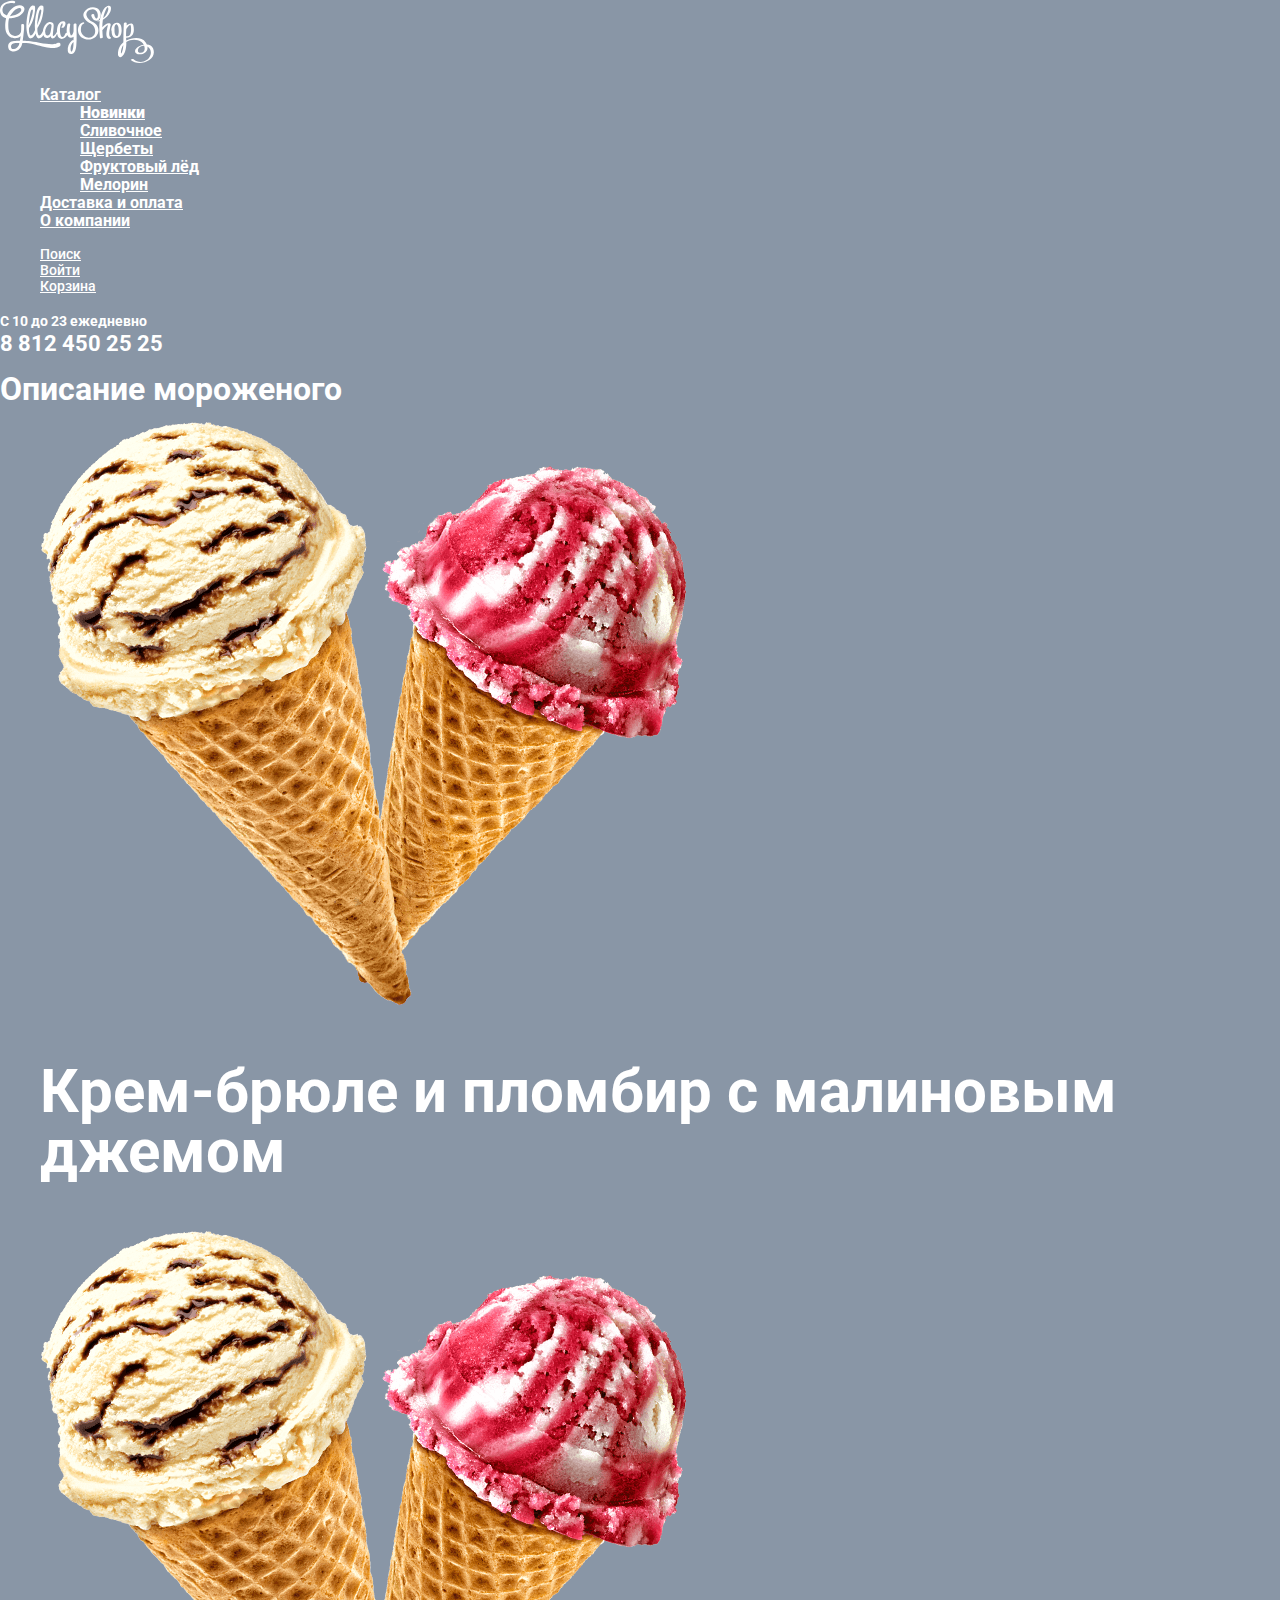
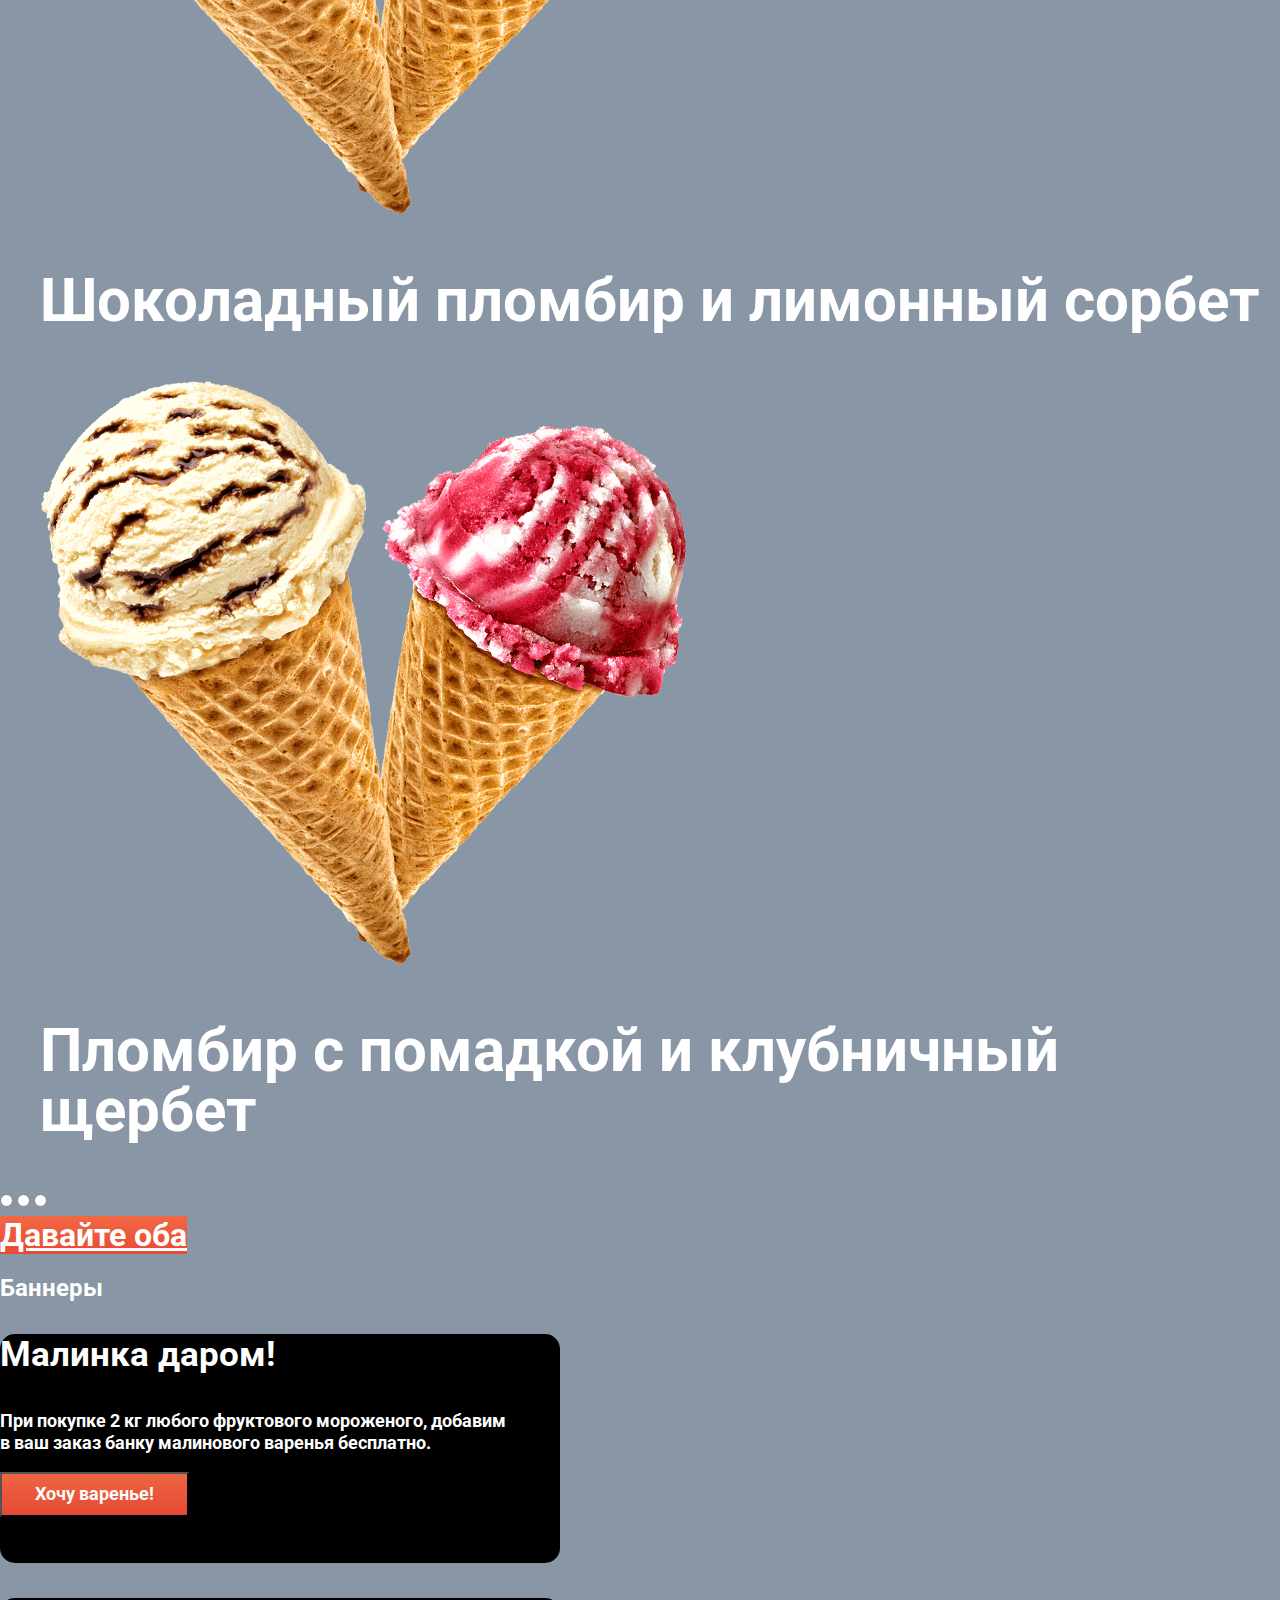
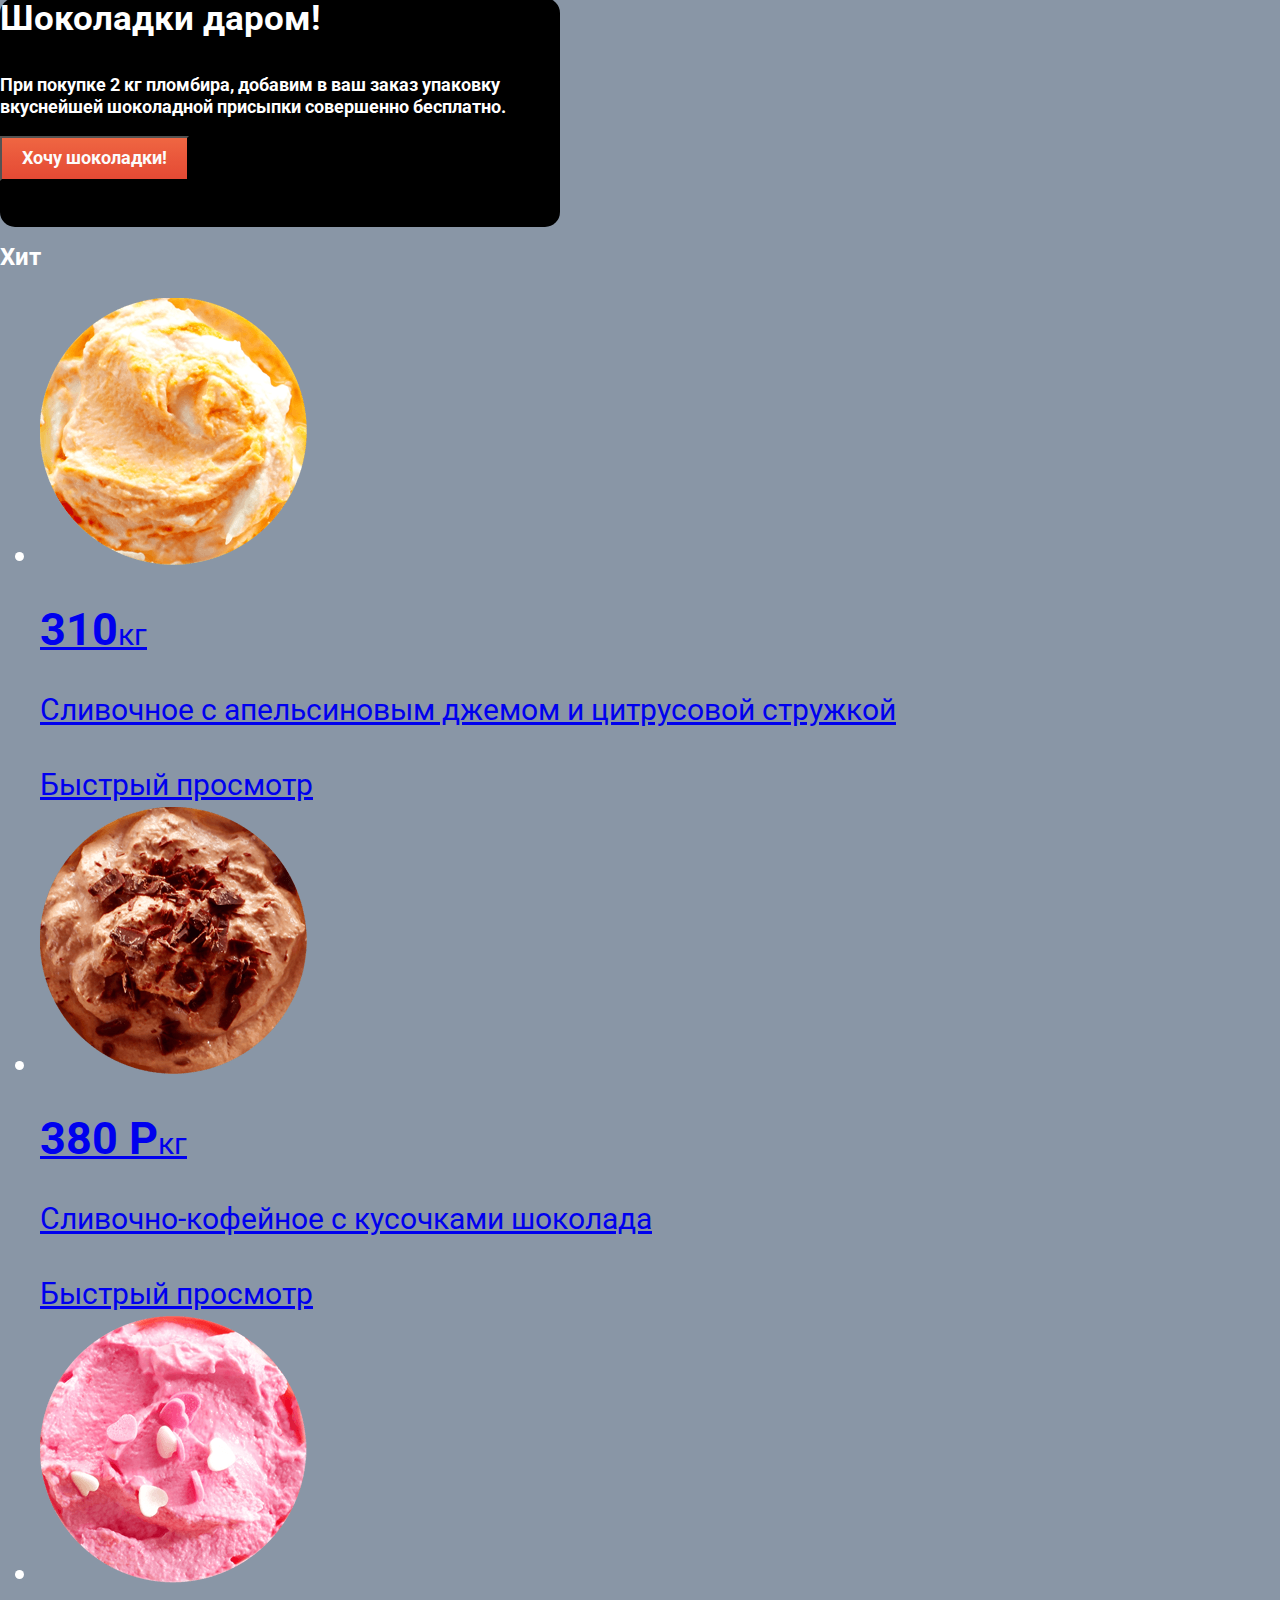
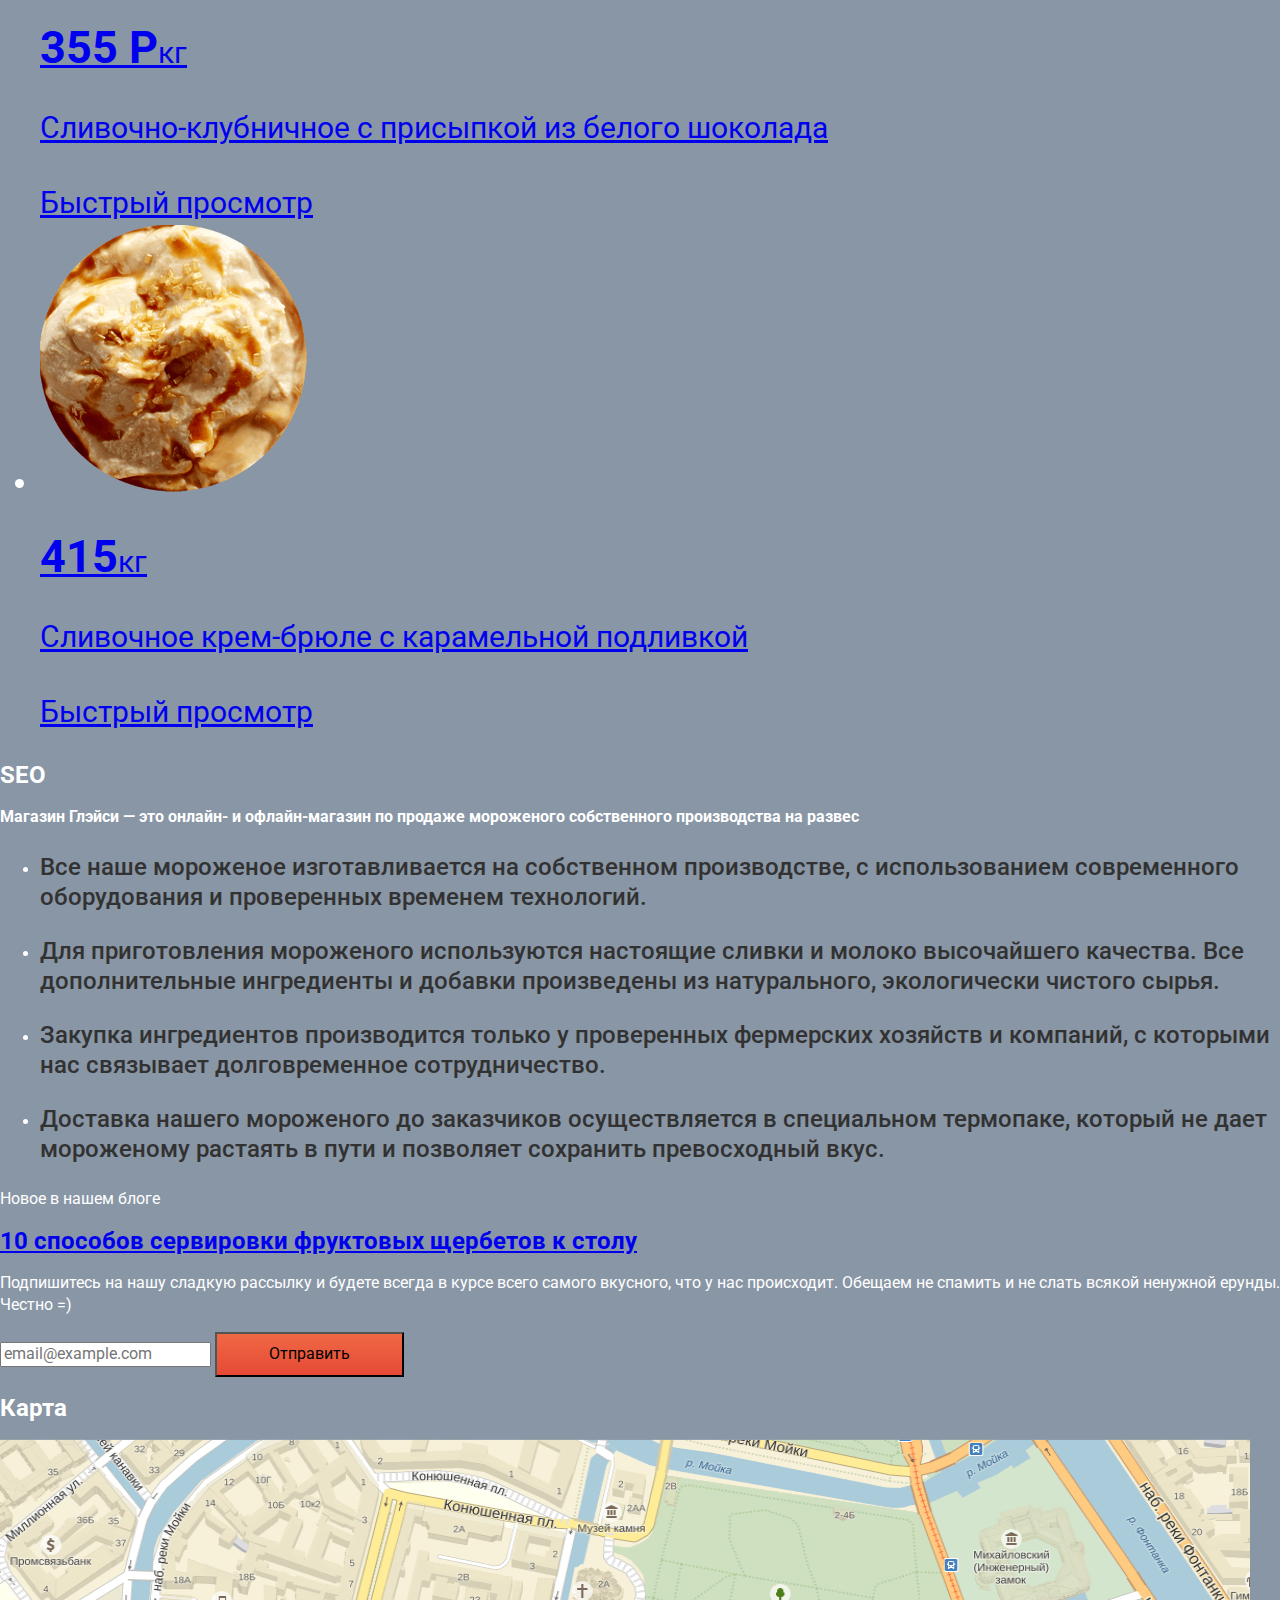
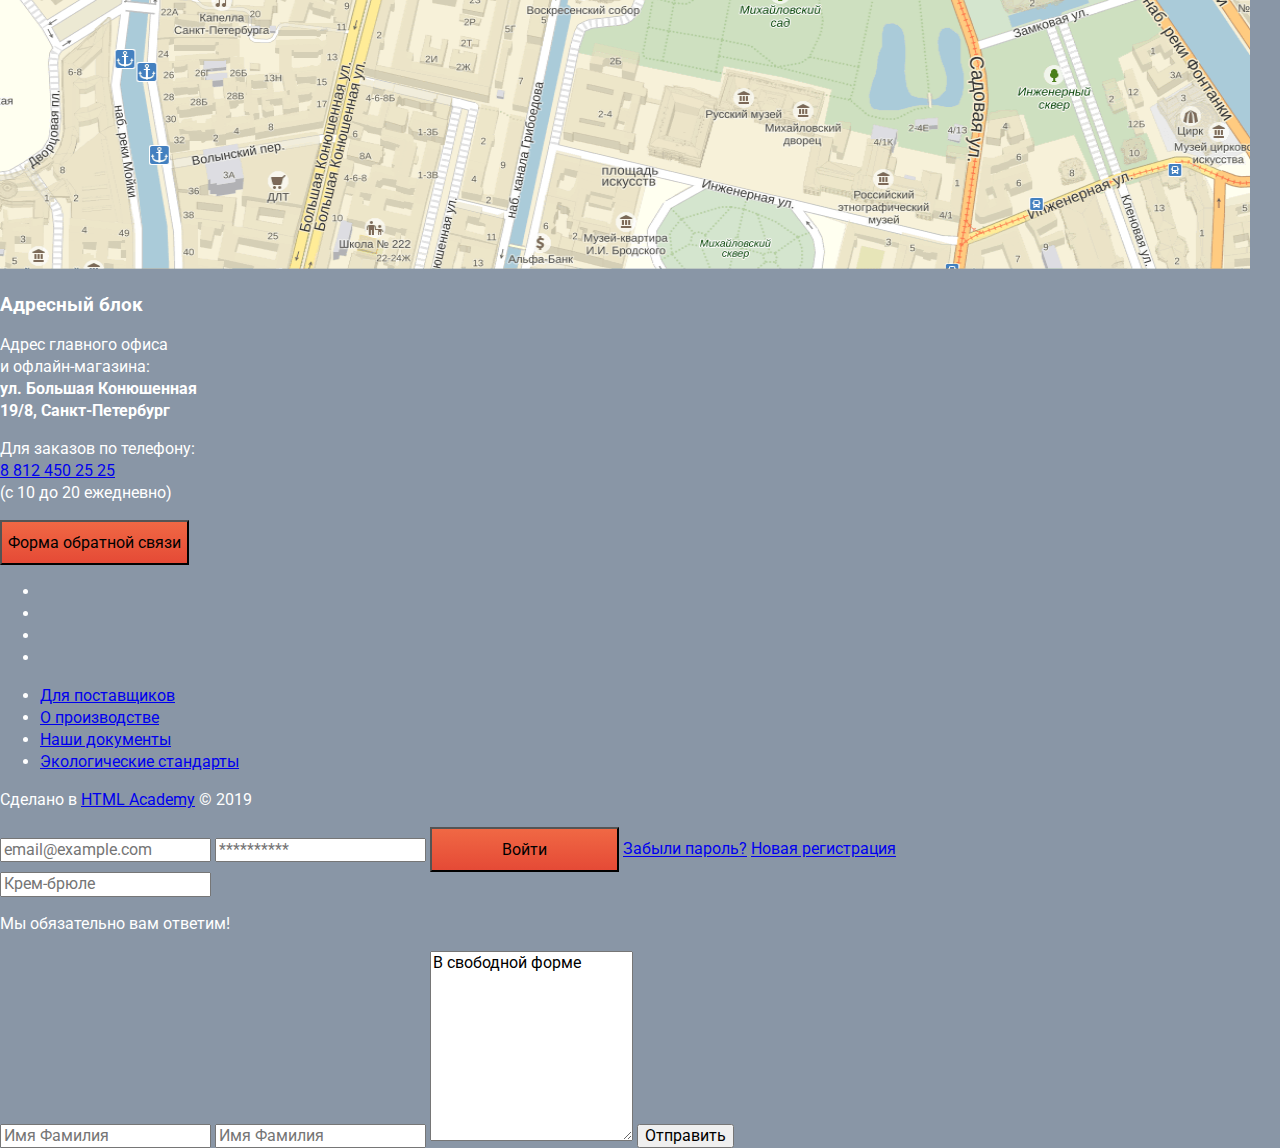
==== commit bc014c23: "css" ====
--- a/index.html
+++ b/index.html
@@ -12,30 +12,30 @@
       <a>
         <img src="img/logo.svg" width="154" height="64" alt="Логотип проекта Глейси">
       </a>
-      <nav>
-        <ul class="main_menu">
+      <nav class="main_navigation">
+        <ul class="site_navigation">
           <li>
             <a href="#">Каталог</a>
             <ul class="sub_menu visiually-hidden">
-              <li><a href="#"></a><strong>Новинки</strong></li>
-              <li><a href="#"></a>Сливочное</li>
-              <li><a href="#"></a>Щербеты</li>
-              <li><a href="#"></a>Фруктовый лёд</li>
-              <li><a href="#"></a>Мелорин</li>
+              <li><a href="#"><strong>Новинки</a></strong></li>
+              <li><a href="#">Сливочное</a></li>
+              <li><a href="#">Щербеты</a></li>
+              <li><a href="#">Фруктовый лёд</a></li>
+              <li><a href="#">Мелорин</a></li>
             </ul>
           </li>
           <li><a href="#">Доставка и оплата</a></li>
           <li><a href="#">О компании</a></li>
         </ul>
-        <ul class="menu_functionally">
+        <ul class="user_navigation">
           <li><a href="#">Поиск</a></li>
           <li><a href="#">Войти</a></li>
           <li><a href="#">Корзина</a></li>
         </ul>
       </nav>
-      <p>
+      <p class="working_mode">
         <span>С 10 до 23 ежедневно</span><br>
-        <span>8 812 450 25 25</span>
+        <span class="mobile_contact">8 812 450 25 25</span>
       </p>
     </header>
     <main>
@@ -53,54 +53,54 @@
         </div>
         <a href="#">Давайте оба</a>
       </section>
-      <section>
+      <section class="banners">
         <h2>Баннеры</h2>
-        <article>
+        <article class="paper paper-1">
           <h3>Малинка даром!</h3>
           <p>При покупке 2 кг любого фруктового мороженого, добавим<br>
              в ваш заказ банку малинового варенья бесплатно.</p>
-          <button>Хочу варенье!</button>
+          <button><span>Хочу варенье!</span></button>
         </article>
-        <article>
+        <article class="paper paper-2">
           <h3>Шоколадки даром!</h3>
           <p>При покупке 2 кг пломбира, добавим в ваш заказ упаковку<br>
              вкуснейшей шоколадной присыпки совершенно бесплатно.</p>
-          <button>Хочу шоколадки!</button>
+          <button><span>Хочу шоколадки!</span></button>
         </article>
       </section>
       <section class="hit">
         <h2>Хит</h2>
-        <ul>
+        <ul class="popular_ice_cream">
           <li>
-            <a href="#">
+            <a href="#" class="card">
               <img src="img/ice_cream_orange.png" width="267" height="267" alt="Мороженое">
-              <p><span>310</span>кг</p>
+              <p class="price"><span>310</span>кг</p>
               <p>Сливочное с апельсиновым джемом и цитрусовой стружкой</p>
-              <a href="#">Быстрый просмотр</a>
+              <a href="#" class="button">Быстрый просмотр</a>
             </a>
           </li>
           <li>
-            <a href="#">
+            <a href="#" class="card">
               <img src="img/ice_cream_coffee.png" width="267" height="267" alt="Мороженое">
-              <p><span>380</span>кг</p>
+              <p class="price"><span>380 Р</span>кг</p>
               <p>Сливочно-кофейное с кусочками шоколада</p>
-              <a href="#">Быстрый просмотр</a>
+              <a href="#" class="button">Быстрый просмотр</a>
             </a>
           </li>
           <li>
-            <a href="#">
+            <a href="#" class="card">
               <img src="img/ice_cream_strawberry.png" width="267" height="267" alt="Мороженое">
-              <p><span>355</span>кг</p>
+              <p class="price"><span>355 Р</span>кг</p>
               <p>Сливочно-клубничное с присыпкой из белого шоколада</p>
-              <a href="#">Быстрый просмотр</a>
+              <a href="#" class="button">Быстрый просмотр</a>
             </a>
           </li>
           <li>
-            <a href="#">
+            <a href="#" class="card">
               <img src="img/ice_cream_brulee.png" width="267" height="267" alt="Мороженое">
-              <p><span>415</span>кг</p>
+              <p class="price"><span>415</span>кг</p>
               <p>Сливочное крем-брюле с карамельной подливкой</p>
-              <a href="#">Быстрый просмотр</a>
+              <a href="#" class="button">Быстрый просмотр</a>
             </a>
           </li>
         </ul>
--- a/css/style.css
+++ b/css/style.css
@@ -2,6 +2,188 @@
   margin: 0;
   padding: 0;
 
-  font-family: Roboto, Arial, sans-serif;
-  font-size: ;
+  font-family: "Roboto", Arial, sans-serif;
+  font-size: 16px;
+  line-height: 22px;
+  font-weight: normal;
+  color: #fff;
+
+  background-color: #8996a6;
 }
+
+button {
+  width: 189px;
+  height: 45px;
+  opacity: 0.99;
+  box-shadow: 0px 2px 2px 0 var(--deep-red-64);
+  background-image: linear-gradient(to top, #e74a35, #f26843);
+}
+
+button span {
+  font-size: 18px;
+  font-weight: bold;
+  line-height: 24px;
+  text-align: center;
+  color: #ffffff;
+}
+
+.main_header {
+  font-weight: bold;
+}
+
+.site_navigation {
+  line-height: 18px;
+}
+
+.user_navigation {
+  font-size: 14px;
+  line-height: 16px;
+  font-weight: 500;
+}
+
+.site_navigation,
+.user_navigation,
+.sub_menu {
+  list-style: none;
+}
+
+.site_navigation a,
+.user_navigation a,
+.sub_menu a {
+  color: #fff;
+}
+
+.working_mode span:first-child {
+  font-size: 14px;
+  line-height: 16px;
+}
+
+.mobile_contact {
+  font-size: 22px;
+  line-height: 24px;
+}
+
+.slide {
+  list-style: none;
+}
+
+.slide h2 {
+  font-size: 60px;
+  line-height: 60px;
+}
+
+.slider a {
+width: 280px;
+height: 64px;
+font-size: 32px;
+line-height: 44px;
+color: #fff;
+font-weight: bold;
+box-shadow: 0px 2px 2px 0 var(--deep-red-64);
+background-image: linear-gradient(to top, #e74a35, #f26843);
+}
+
+.banners {
+  font-weight: bold;
+}
+
+
+.paper {
+ width: 560px;
+ height: 229px;
+ border-radius: 15px;
+ background-color: black;
+}
+
+.paper-1 {
+  background-image: url("img/raspberry.png");
+  background-repeat: no-repeat;
+  background-position: 0 0;
+}
+
+.paper-2 {
+  background-image: url("img/chocolate.png");
+  background-repeat: no-repeat;
+  background-position: 0 0;
+}
+
+.paper h3 {
+  font-size: 35px;
+  line-height: 41px;
+}
+
+.paper p {
+  font-size: 18px;
+  line-height: 22px;
+}
+
+.popular_ice_cream  {
+  font-size: 30px;
+  line-height: 45px;
+}
+
+
+.popular_ice_cream .card:hover {
+  width: 293px;
+  height: 405px;
+  opacity: 0.2;
+  box-shadow: 0px 20px 20px 0 rgba(0, 0, 0, 0.4);
+  background-color: var(--white-two);
+}
+
+.popular_ice_cream .price {
+  font-size: 30px;
+  line-height: 45px;
+}
+
+.price span {
+  font-weight: bold;
+  font-size: 45px;
+  line-height: 45px;
+}
+
+p + p.price {
+  font-size: 16px;
+  line-height: 22px;
+  text-align: center;
+}
+
+.card .button {
+ display: block;
+ width: 200px;
+ height: 44px;
+ box-shadow: 0px 1px 2px 0 #ac1000;
+ background-image: linear-gradient(to top, #e74a35, #f26843);
+ font-size: 18px;
+ font-weight: bold;
+ line-height: 24px;
+ text-align: center;
+ color: #fefefe;
+}
+
+.seo p:first-of-type {
+  font-size: 24px;
+  font-weight: 500;
+  line-height: 30px;
+  color: #323232;
+}
+
+.advantages {
+  padding-left: 0;
+  list-style: 0;
+}
+
+.advantages p {
+  font-size: 16px;
+  line-height: 22px;
+  color: #323232;
+}
+
+.advantages li::before {
+  content: "";
+  background-image: url("");
+}
+
+.seo {
+  background-image: url("");
+}
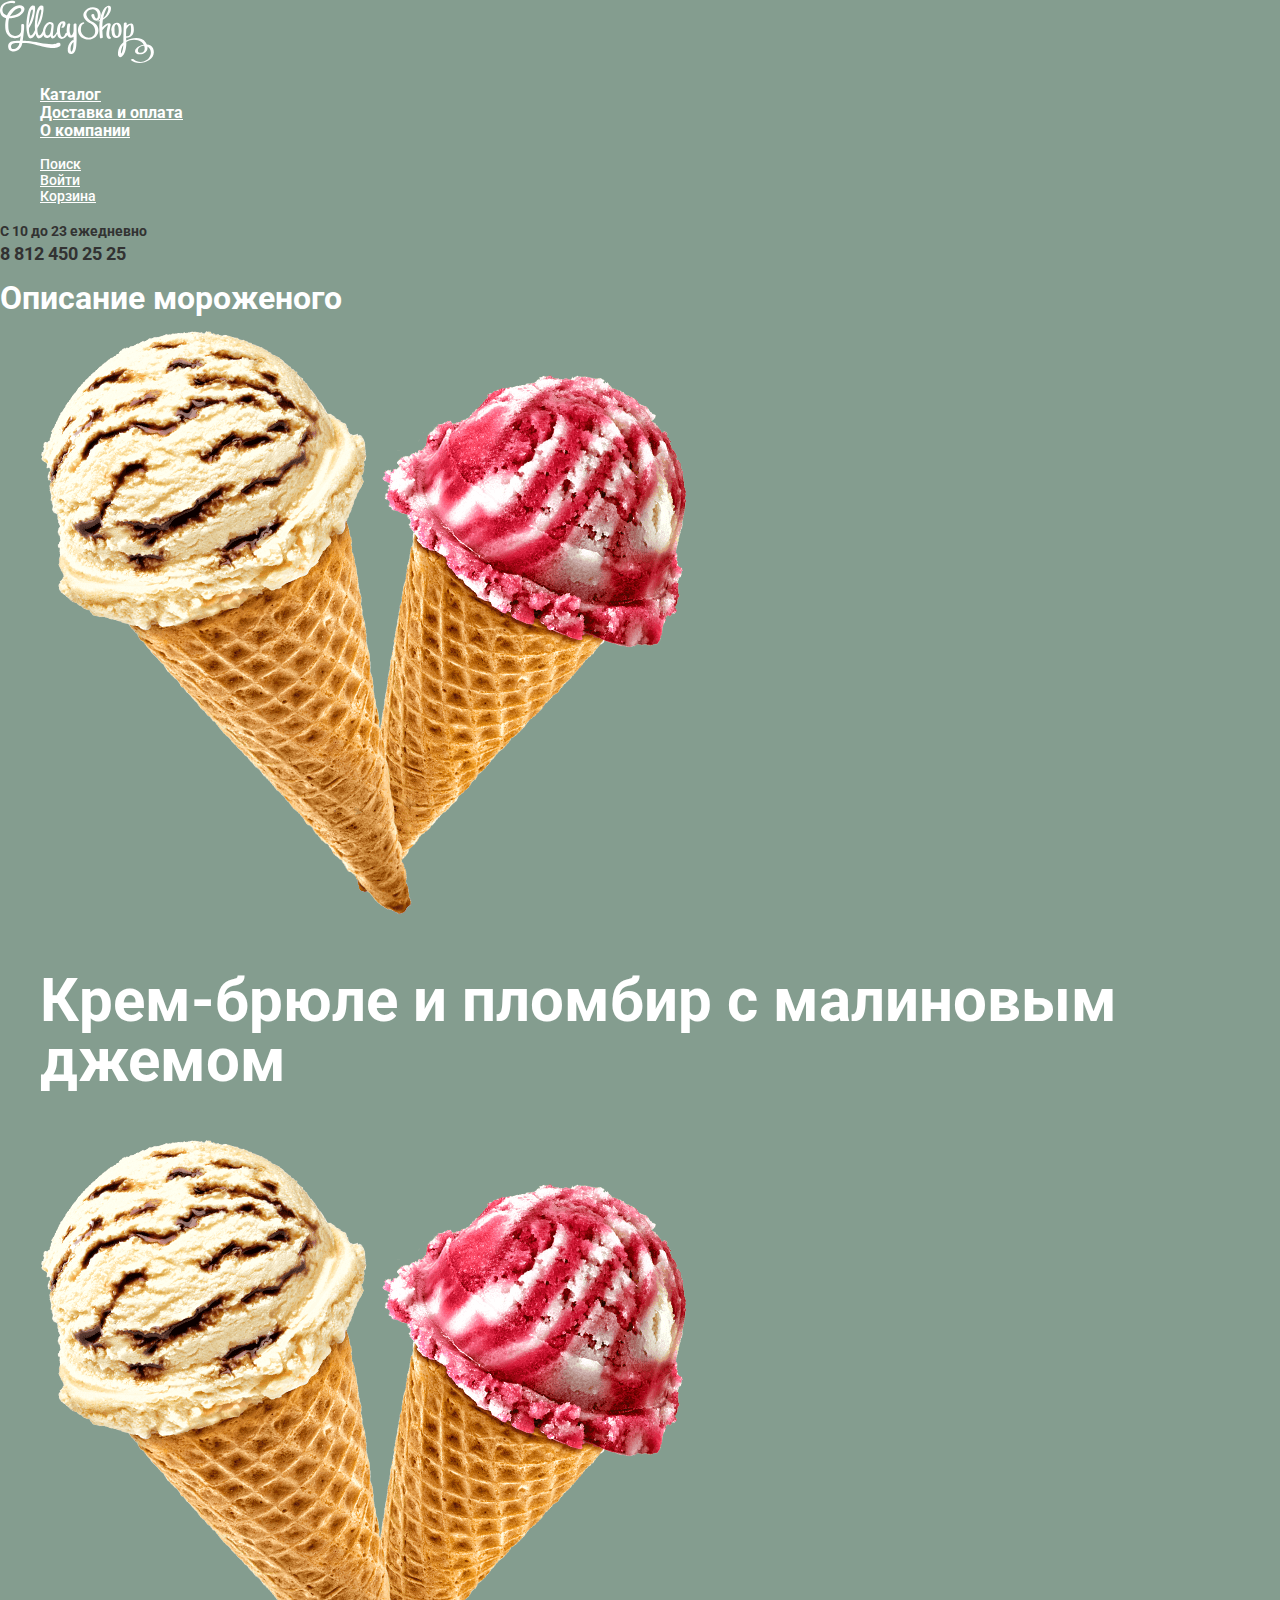
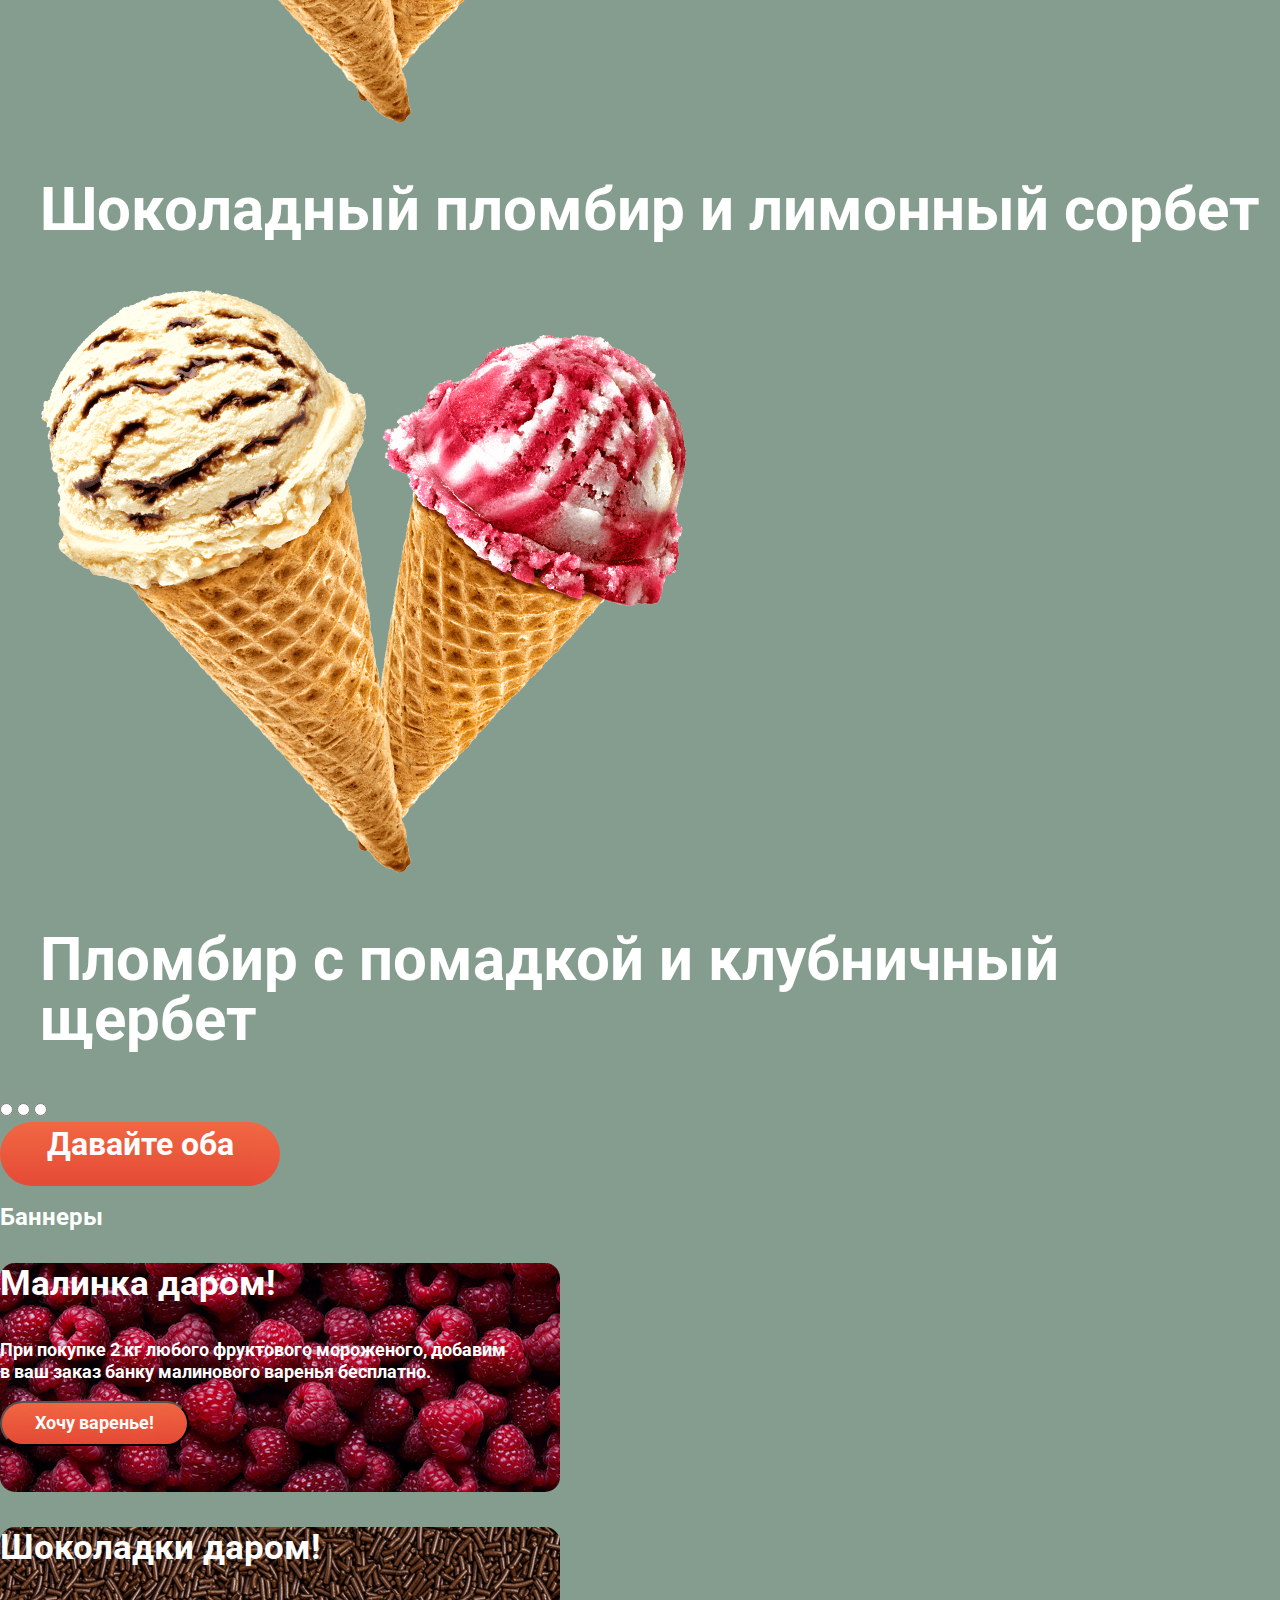
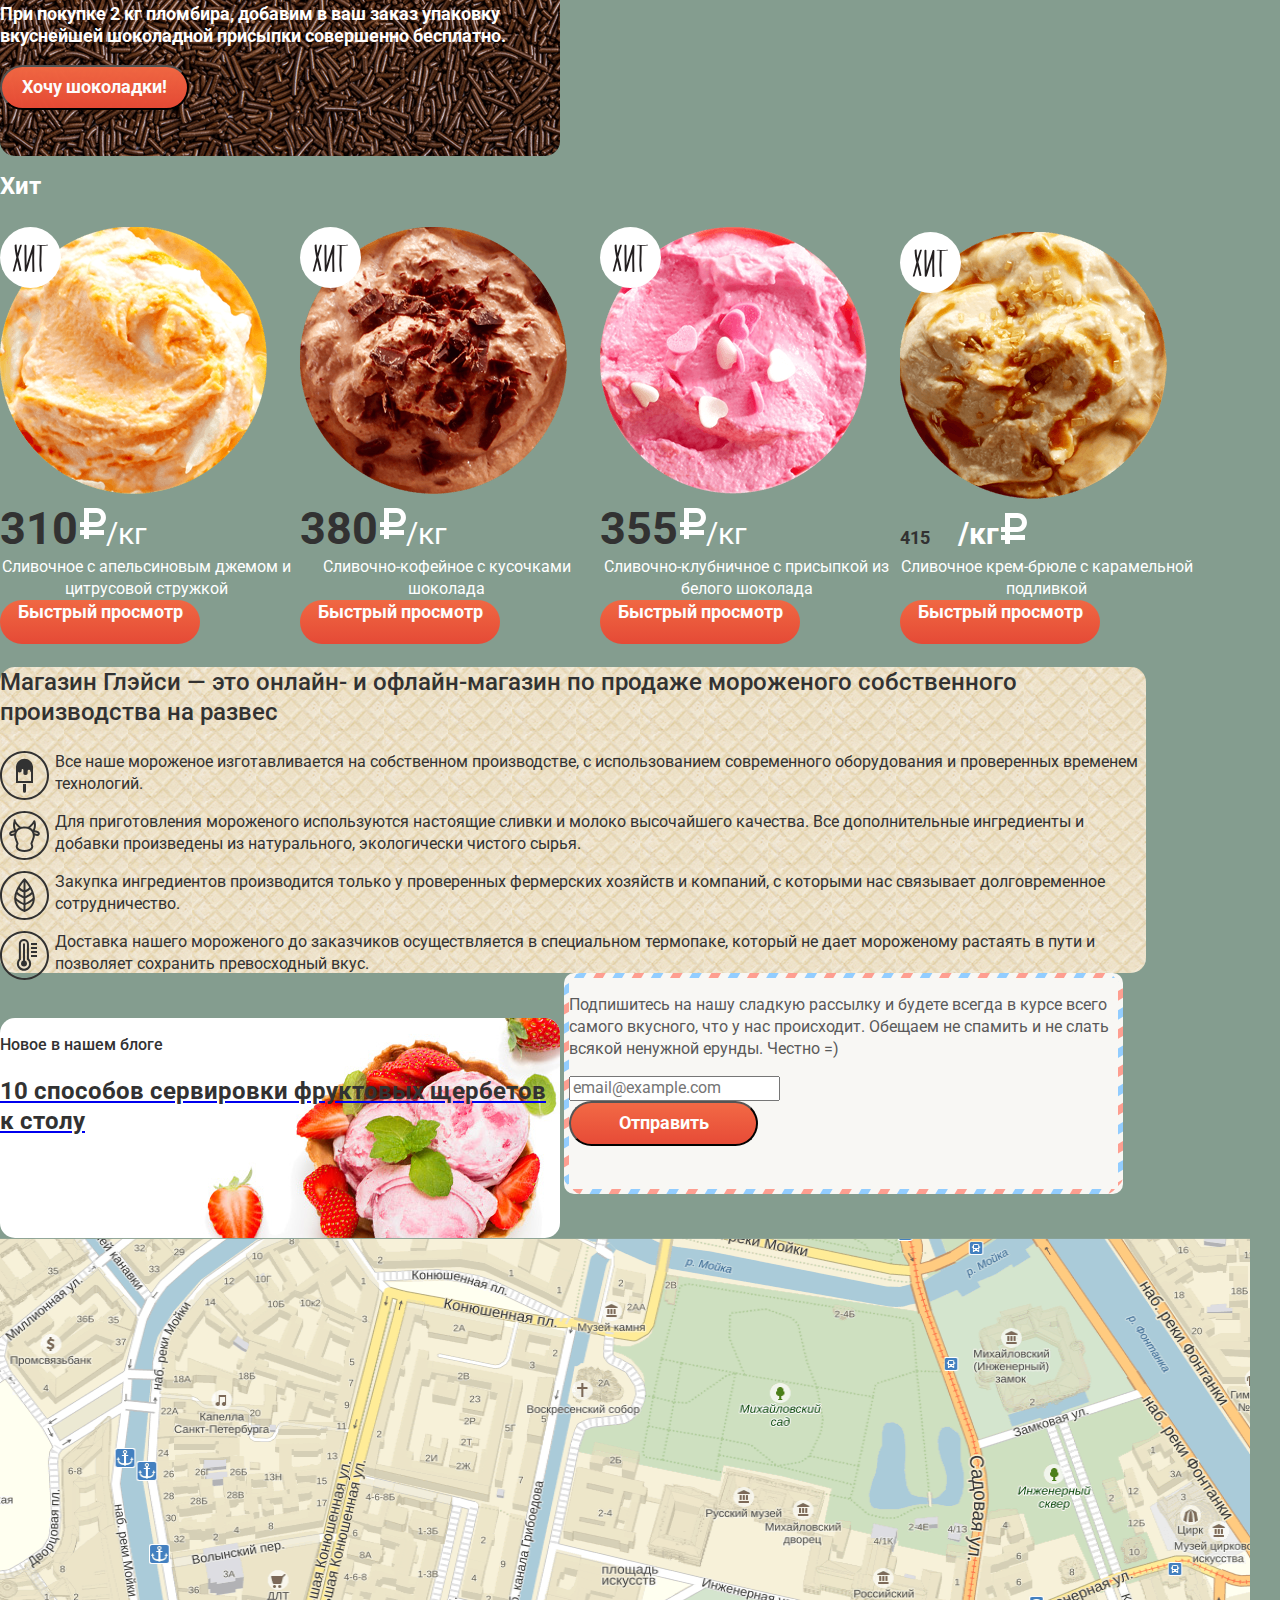
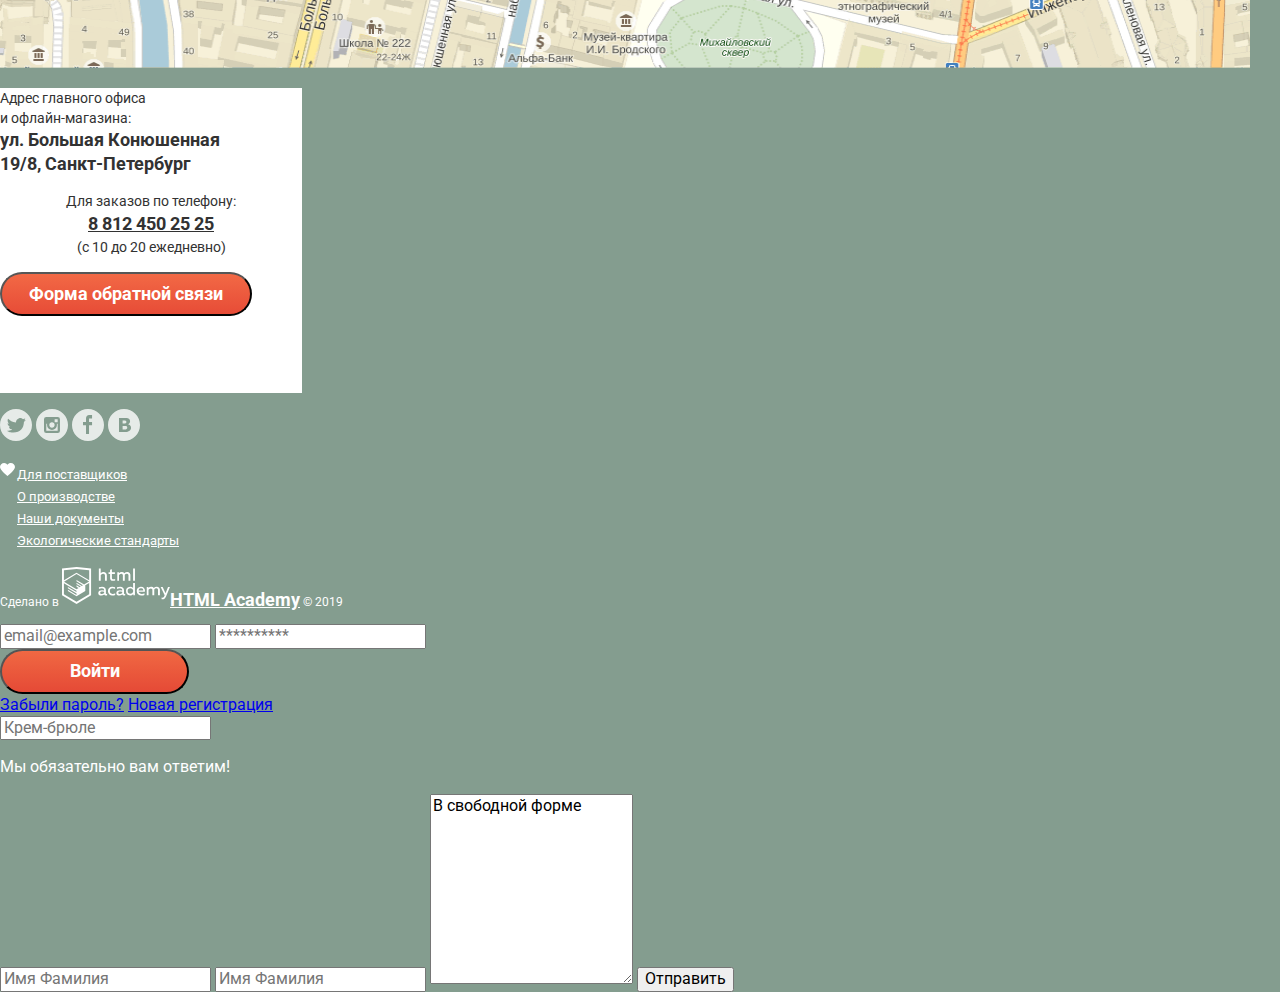
==== commit 39d9cd38: "css index" ====
--- a/index.html
+++ b/index.html
@@ -16,7 +16,7 @@
         <ul class="site_navigation">
           <li>
             <a href="#">Каталог</a>
-            <ul class="sub_menu visiually-hidden">
+            <ul class="sub_menu visible_hidden">
               <li><a href="#"><strong>Новинки</a></strong></li>
               <li><a href="#">Сливочное</a></li>
               <li><a href="#">Щербеты</a></li>
@@ -51,7 +51,7 @@
           <input type="radio" name="chocolate_lemon" aria-label="Шоколадный пломбир и лимонный сорбет">
           <input type="radio" name="fudge_strawberry" aria-label="Пломбир с помадкой и клубничный щербет">
         </div>
-        <a href="#">Давайте оба</a>
+        <a href="#" class="button button_slider"><span>Давайте оба</span></a>
       </section>
       <section class="banners">
         <h2>Баннеры</h2>
@@ -59,57 +59,49 @@
           <h3>Малинка даром!</h3>
           <p>При покупке 2 кг любого фруктового мороженого, добавим<br>
              в ваш заказ банку малинового варенья бесплатно.</p>
-          <button><span>Хочу варенье!</span></button>
+          <button class="button">Хочу варенье!</button>
         </article>
         <article class="paper paper-2">
           <h3>Шоколадки даром!</h3>
           <p>При покупке 2 кг пломбира, добавим в ваш заказ упаковку<br>
              вкуснейшей шоколадной присыпки совершенно бесплатно.</p>
-          <button><span>Хочу шоколадки!</span></button>
+          <button class="button">Хочу шоколадки!</button>
         </article>
       </section>
       <section class="hit">
         <h2>Хит</h2>
         <ul class="popular_ice_cream">
-          <li>
-            <a href="#" class="card">
+          <li class="card">
               <img src="img/ice_cream_orange.png" width="267" height="267" alt="Мороженое">
-              <p class="price"><span>310</span>кг</p>
+              <p><span class="price">310</span>&nbsp;&nbsp;&nbsp;&nbsp;/кг</p>
               <p>Сливочное с апельсиновым джемом и цитрусовой стружкой</p>
-              <a href="#" class="button">Быстрый просмотр</a>
-            </a>
+              <a href="#" class="button button_hidden">Быстрый просмотр</a>
           </li>
-          <li>
-            <a href="#" class="card">
+          <li class="card">
               <img src="img/ice_cream_coffee.png" width="267" height="267" alt="Мороженое">
-              <p class="price"><span>380 Р</span>кг</p>
+              <p><span class="price">380</span>&nbsp;&nbsp;&nbsp;&nbsp;/кг</p>
               <p>Сливочно-кофейное с кусочками шоколада</p>
-              <a href="#" class="button">Быстрый просмотр</a>
-            </a>
+              <a href="#" class="button button_hidden">Быстрый просмотр</a>
           </li>
-          <li>
-            <a href="#" class="card">
+          <li class="card">
               <img src="img/ice_cream_strawberry.png" width="267" height="267" alt="Мороженое">
-              <p class="price"><span>355 Р</span>кг</p>
+              <p><span class="price">355</span>&nbsp;&nbsp;&nbsp;&nbsp;/кг</p>
               <p>Сливочно-клубничное с присыпкой из белого шоколада</p>
-              <a href="#" class="button">Быстрый просмотр</a>
-            </a>
+              <a href="#" class="button button_hidden">Быстрый просмотр</a>
           </li>
-          <li>
-            <a href="#" class="card">
+          <li class="card">
               <img src="img/ice_cream_brulee.png" width="267" height="267" alt="Мороженое">
-              <p class="price"><span>415</span>кг</p>
+              <p class="price" class="price"><span>415</span>&nbsp;&nbsp;&nbsp;&nbsp;/кг</p>
               <p>Сливочное крем-брюле с карамельной подливкой</p>
-              <a href="#" class="button">Быстрый просмотр</a>
-            </a>
+              <a href="#" class="button button_hidden">Быстрый просмотр</a>
           </li>
         </ul>
       </section>
       <section class="seo">
           <h2>SEO</h2>
-          <b>Магазин Глэйси — это онлайн- и офлайн-магазин по продаже мороженого
-            собственного производства на развес</b>
-          <ul>
+          <p>Магазин Глэйси — это онлайн- и офлайн-магазин по продаже мороженого
+            собственного производства на развес</p>
+          <ul class="advantages">
             <li>
               <p>Все наше мороженое изготавливается на собственном производстве,
               с использованием современного оборудования и проверенных временем технологий.</p>
@@ -138,47 +130,47 @@
            Обещаем не спамить и не слать всякой ненужной ерунды. Честно =)</p>
         <form class="subscribe_form" action="https://echo.htmlacademy.ru" method="post" aria-label="Форма обратной связи">
           <input type="text" placeholder="email@example.com" arial-label="Поле для ввода вашей электронной почты">
-          <button type="submit">Отправить</button>
+          <button class="button" type="submit">Отправить</button>
         </form>
       </section>
-      <section>
+      <section class="map">
         <h2>Карта</h2>
         <img src="img/map.png" width="1250" height="430">
-        <section>
+        <section class="address">
           <h3>Адресный блок</h3>
           <p>Адрес главного офиса<br>
             и офлайн-магазина:<br>
-            <b>ул. Большая Конюшенная<br>
-             19/8, Санкт-Петербург</b></p>
+            <span>ул. Большая Конюшенная<br>
+             19/8, Санкт-Петербург</span></p>
           <p>Для заказов по телефону:<br>
             <a href="#">8 812 450 25 25</a><br>
             (с 10 до 20 ежедневно)
           </p>
-          <button type="submit">Форма обратной связи</button>
+          <button class="button button_address" type="submit">Форма обратной связи</button>
         </section>
       </section>
    </main>
     <footer class="main_footer">
       <ul class="social_menu">
-        <li><a href="#" aria-label="Твиттер"></a></li>
-        <li><a href="#" aria-label="Инстаграмм"></a></li>
-        <li><a href="#" aria-label="Фейсбук"></a></li>
-        <li><a href="#" aria-label="Вконтакте"></a></li>
+        <li><a href="#" class="twitter" aria-label="Твиттер"></a></li>
+        <li><a href="#" class="instagram" aria-label="Инстаграмм"></a></li>
+        <li><a href="#" class="facebook" aria-label="Фейсбук"></a></li>
+        <li><a href="#" class="vkontakte" aria-label="Вконтакте"></a></li>
       </ul>
       <ul class="menu_info_company">
-        <li><a href="#">Для поставщиков</a></li>
+        <li class="heart"><a href="#">Для поставщиков</a></li>
         <li><a href="#">О производстве</a></li>
         <li><a href="#">Наши документы</a></li>
         <li><a href="#">Экологические стандарты</a></li>
       </ul>
-      <p>
-        Сделано в <a href="https://htmlacademy.ru/intensive/htmlcss">HTML Academy</a> © 2019
+      <p class="copyriting">
+        Сделано в <a class="html_academy" href="https://htmlacademy.ru/intensive/htmlcss">HTML Academy</a> © 2019
       </p>
     </footer>
     <form name="authorization_form" id="authorization_form" class="authorization_form visiually_hidden" action="https://echo.htmlacademy.ru" method="post" aria-label="Форма авторизации">
       <input type="email" name="login_field" aria-label="Поле для ввода логина" placeholder="email@example.com">
       <input type="password" mame="password_field" aria-labe="Поле для ввода пароля" placeholder="**********">
-      <button type="submit">Войти</button>
+      <button class="button" type="submit">Войти</button>
       <a href="#">Забыли пароль?</a>
       <a href="#">Новая регистрация</a>
     </form>
--- a/css/style.css
+++ b/css/style.css
@@ -1,30 +1,42 @@
 body {
   margin: 0;
   padding: 0;
-
   font-family: "Roboto", Arial, sans-serif;
   font-size: 16px;
   line-height: 22px;
-  font-weight: normal;
   color: #fff;
-
-  background-color: #8996a6;
-}
-
-button {
+  background-color: #849d8f;
+}
+
+.visible_hidden {
+  display: none;
+}
+
+.button_hidden {
+  display: none;
+}
+
+.button {
+  display: block;
   width: 189px;
   height: 45px;
   opacity: 0.99;
   box-shadow: 0px 2px 2px 0 var(--deep-red-64);
   background-image: linear-gradient(to top, #e74a35, #f26843);
-}
-
-button span {
+  border-radius: 50px;
   font-size: 18px;
   font-weight: bold;
   line-height: 24px;
   text-align: center;
   color: #ffffff;
+  text-decoration: none;
+}
+
+.button_slider {
+ width: 280px;
+ height: 64px;
+ font-size: 32px;
+ line-height: 44px;
 }
 
 .main_header {
@@ -72,21 +84,9 @@
   line-height: 60px;
 }
 
-.slider a {
-width: 280px;
-height: 64px;
-font-size: 32px;
-line-height: 44px;
-color: #fff;
-font-weight: bold;
-box-shadow: 0px 2px 2px 0 var(--deep-red-64);
-background-image: linear-gradient(to top, #e74a35, #f26843);
-}
-
 .banners {
   font-weight: bold;
 }
-
 
 .paper {
  width: 560px;
@@ -96,13 +96,13 @@
 }
 
 .paper-1 {
-  background-image: url("img/raspberry.png");
+  background-image: url("../img/raspberry.png");
   background-repeat: no-repeat;
   background-position: 0 0;
 }
 
 .paper-2 {
-  background-image: url("img/chocolate.png");
+  background-image: url("../img/chocolate.png");
   background-repeat: no-repeat;
   background-position: 0 0;
 }
@@ -120,48 +120,95 @@
 .popular_ice_cream  {
   font-size: 30px;
   line-height: 45px;
-}
-
-
-.popular_ice_cream .card:hover {
+  padding: 0;
+  list-style: none;
+}
+
+.popular_ice_cream .card {
+  position: relative;
+  display: inline-block;
   width: 293px;
   height: 405px;
-  opacity: 0.2;
+}
+
+.card p {
+  margin: 0;
+  padding: 0;
+}
+
+.popular_ice_cream .card::before {
+  position: absolute;
+  top: 0;
+  left: 0;
+  content: "";
+  width: 61px;
+  height: 61px;
+  background-image: url("../img/hit.svg");
+  background-position: 0 0;
+  background-repeat: no-repeat;
+}
+
+.popular_ice_cream .card:hover {
   box-shadow: 0px 20px 20px 0 rgba(0, 0, 0, 0.4);
-  background-color: var(--white-two);
-}
-
-.popular_ice_cream .price {
+  background-color: rgb(248, 247, 244, 0.2);
+}
+
+.card:hover .button_hidden  {
+  display: block;
+}
+
+.card p:first-of-type {
+  position: relative;
   font-size: 30px;
   line-height: 45px;
 }
 
-.price span {
+.card .price {
   font-weight: bold;
   font-size: 45px;
   line-height: 45px;
 }
 
-p + p.price {
+.price::after {
+  position: absolute;
+  content: "";
+  width: 31px;
+  height: 36px;
+  background-image: url("../img/ruble.svg");
+  background-position: left bottom;
+  background-repeat: no-repeat;
+}
+
+p:first-of-type + p {
   font-size: 16px;
   line-height: 22px;
   text-align: center;
 }
 
 .card .button {
- display: block;
  width: 200px;
  height: 44px;
- box-shadow: 0px 1px 2px 0 #ac1000;
- background-image: linear-gradient(to top, #e74a35, #f26843);
- font-size: 18px;
- font-weight: bold;
- line-height: 24px;
- text-align: center;
- color: #fefefe;
-}
-
-.seo p:first-of-type {
+}
+
+
+.advantages p {
+  font-size: 16px;
+  line-height: 22px;
+  color: #323232;
+}
+
+.seo h2 {
+  display: none;
+}
+
+.seo {
+  width: 1146px;
+  height: 306px;
+  border-radius: 15px;
+  background-image: url("../img/waffle.jpg");
+}
+
+.seo > p:first-of-type {
   font-size: 24px;
   font-weight: 500;
   line-height: 30px;
@@ -169,21 +216,217 @@
 }
 
 .advantages {
-  padding-left: 0;
-  list-style: 0;
-}
-
-.advantages p {
+  padding: 0;
+  list-style: none;
+}
+
+.advantages li {
+    position: relative;
+    padding-left: 55px;
+}
+
+
+.advantages li:before {
+  content: "";
+  position: absolute;
+  top: 0;
+  left: 0;
+  width: 49px;
+  height: 49px;
+  background-repeat: no-repeat;
+  background-position: 0 0;
+}
+
+.advantages li:first-child::before {
+  background-image: url(../img/ice_cream.svg);
+}
+
+.advantages li:nth-child(2)::before {
+  background-image: url(../img/cow.svg);
+}
+
+
+.advantages li:nth-child(3)::before {
+  background-image: url(../img/eco.svg);
+}
+
+.advantages li:nth-child(4)::before {
+  background-image: url(../img/thermometer.svg);
+}
+
+.map h2 {
+  display: none;
+}
+
+.news,
+.subscribe {
+  display: inline-block;
+}
+
+.news {
+  width: 560px;
+  height: 220px;
+  border-radius: 15px;
+  background-image: url("../img/strawberry.jpg");
+}
+
+.news p {
   font-size: 16px;
-  line-height: 22px;
-  color: #323232;
-}
-
-.advantages li::before {
+  font-weight: 500;
+  line-height: 22px;
+  color: #323232;
+}
+
+.news h2 {
+  font-size: 24px;
+  font-weight: bold;
+  line-height: 30px;
+  color: #323232;
+}
+
+.subscribe {
+  width: 549px;
+  height: 211px;
+  background-color: #f8f7f4;
+  border-image-source: url("../img/bg-post.svg");
+  border-image-slice: 3;
+  border-image-repeat: round round;
+  border-width: 5px;
+  border-style: solid;
+  border-radius: 10px;
+}
+
+.subscribe p {
+  font-size: 16px;
+  line-height: 22px;
+  color: #5a5a5a;
+}
+
+.address h3 {
+  display: none;
+}
+
+.address {
+  width: 302px;
+  height: 305px;
+  background-color: #ffffff;
+}
+
+.address p:first-of-type {
+  font-size: 14px;
+  line-height: 20px;
+  color: #323232;
+}
+
+p:first-of-type span {
+  font-size: 18px;
+  font-weight: bold;
+  line-height: 24px;
+  color: #323232;
+}
+
+.address p:last-of-type {
+  font-size: 14px;
+  line-height: 22px;
+  color: #323232;
+}
+
+p:last-of-type a {
+  font-size: 18px;
+  font-weight: bold;
+  line-height: 24px;
+  color: #323232;
+}
+
+.button_address {
+  width: 252px;
+  height: 44px;
+  font-size: 18px;
+  line-height: 24px;
+}
+
+.main_footer .social_menu,
+.main_footer .menu_info_company {
+  list-style: none;
+}
+
+.main_footer .social_menu {
+padding: 0;
+}
+
+.main_footer .menu_info_company {
+  padding-left: 17px;
+}
+
+.social_menu li {
+  display: inline-block;
+}
+
+.social_menu a {
+  display: block;
+  width: 32px;
+  height: 32px;
+  opacity: 0.8;
+}
+
+.twitter {
+  background-image: url("../img/twitter.svg");
+}
+
+.instagram {
+  background-image: url("../img/instagram.svg");
+}
+
+.facebook {
+  background-image: url("../img/fb.svg");
+}
+
+.vkontakte {
+  background-image: url("../img/vk.svg");
+}
+
+.menu_info_company {
+  position: relative;
+}
+
+.menu_info_company a {
+  font-size: 13px;
+  line-height: 18px;
+  color: #fff;
+}
+
+.menu_info_company .heart::before {
+  position: absolute;
+  top: 0;
+  left: 0;
   content: "";
-  background-image: url("");
-}
-
-.seo {
-  background-image: url("");
-}
+  width: 15px;
+  height: 13px;
+  background-image: url("../img/heart.svg");
+  background-position: 0 0;
+  background-repeat: no-repeat;
+}
+
+.main_footer .copyriting {
+  position: relative;
+  font-size: 12px;
+  line-height: 18px;
+  color: #fefefe;
+}
+
+.copyriting .html_academy {
+  color: #fefefe;
+}
+
+.copyriting .html_academy::before {
+  display: inline-block;
+  display: absolute;
+  top: 0;
+  left: 0;
+  content: "";
+  width: 108px;
+  height: 39px;
+  background-image: url("../img/logo-htmlacademy.svg");
+  background-repeat: no-repeat;
+  background-position: 0 0;
+}
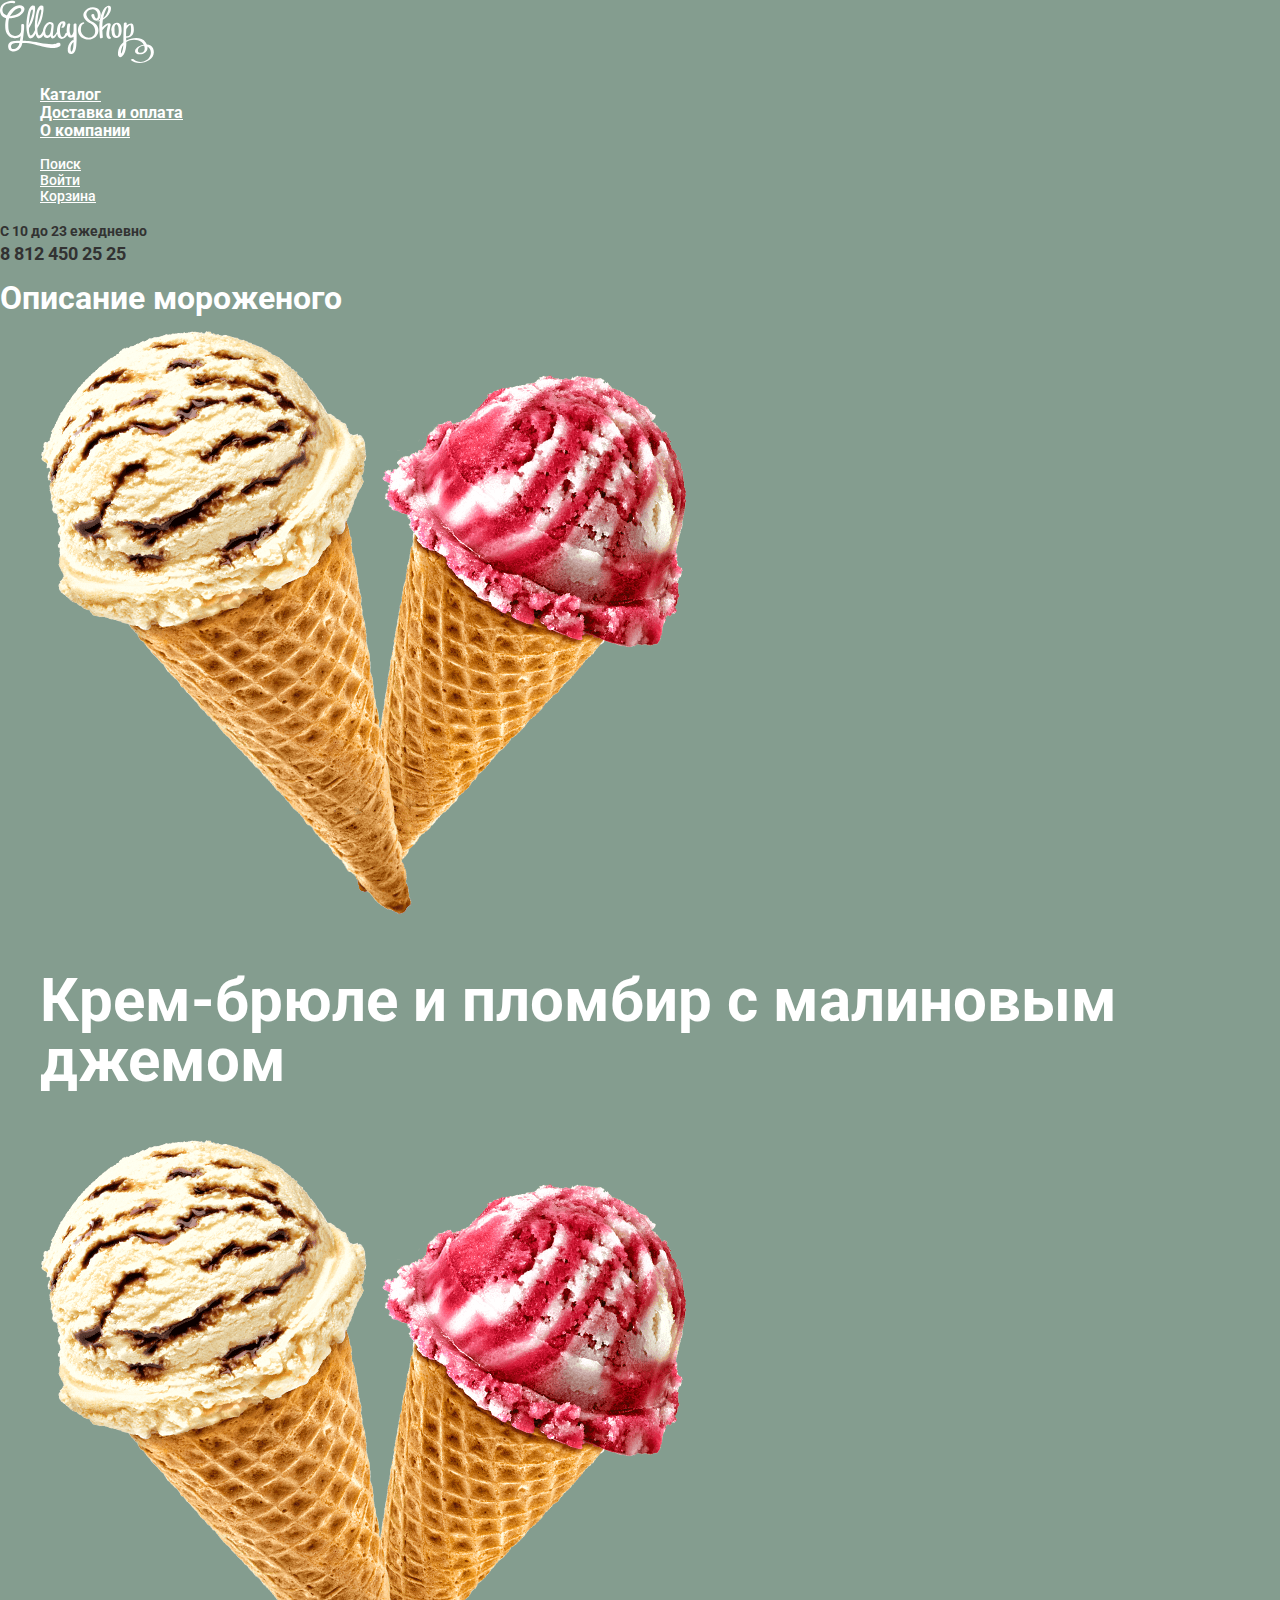
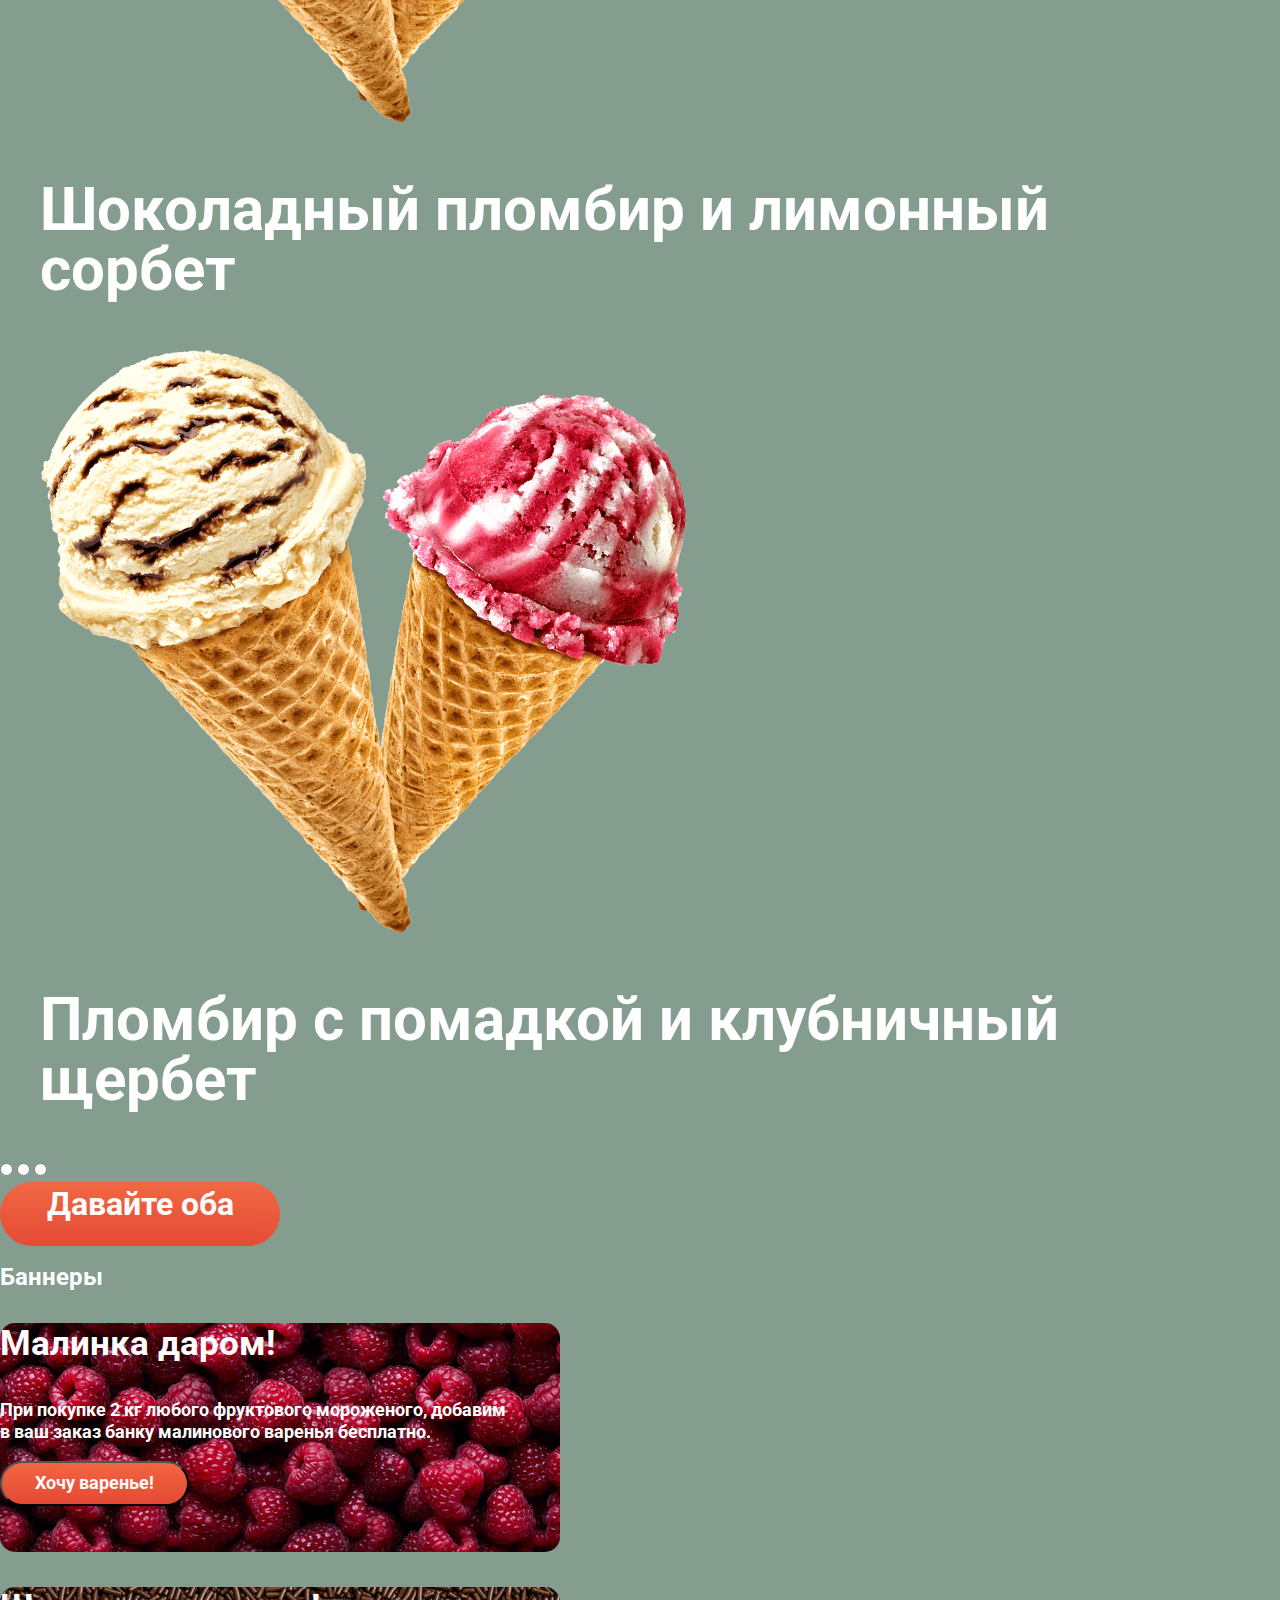
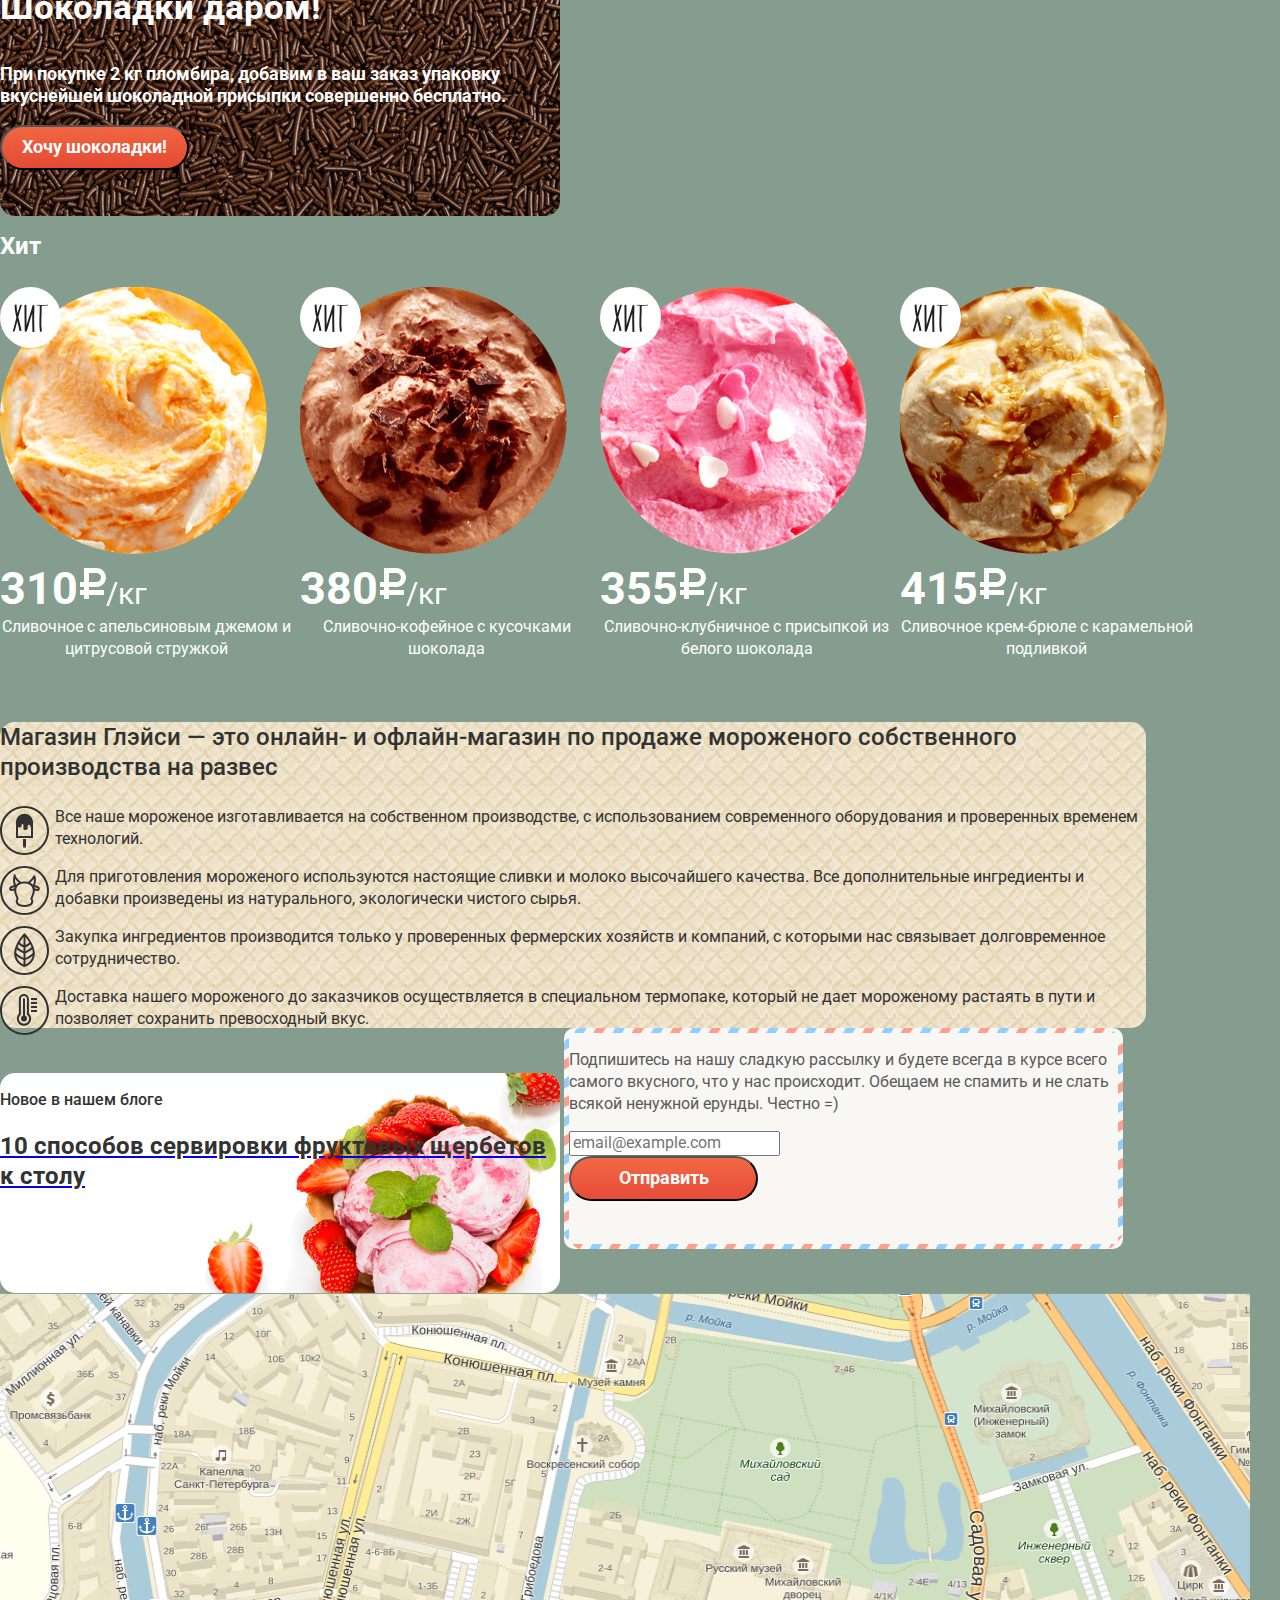
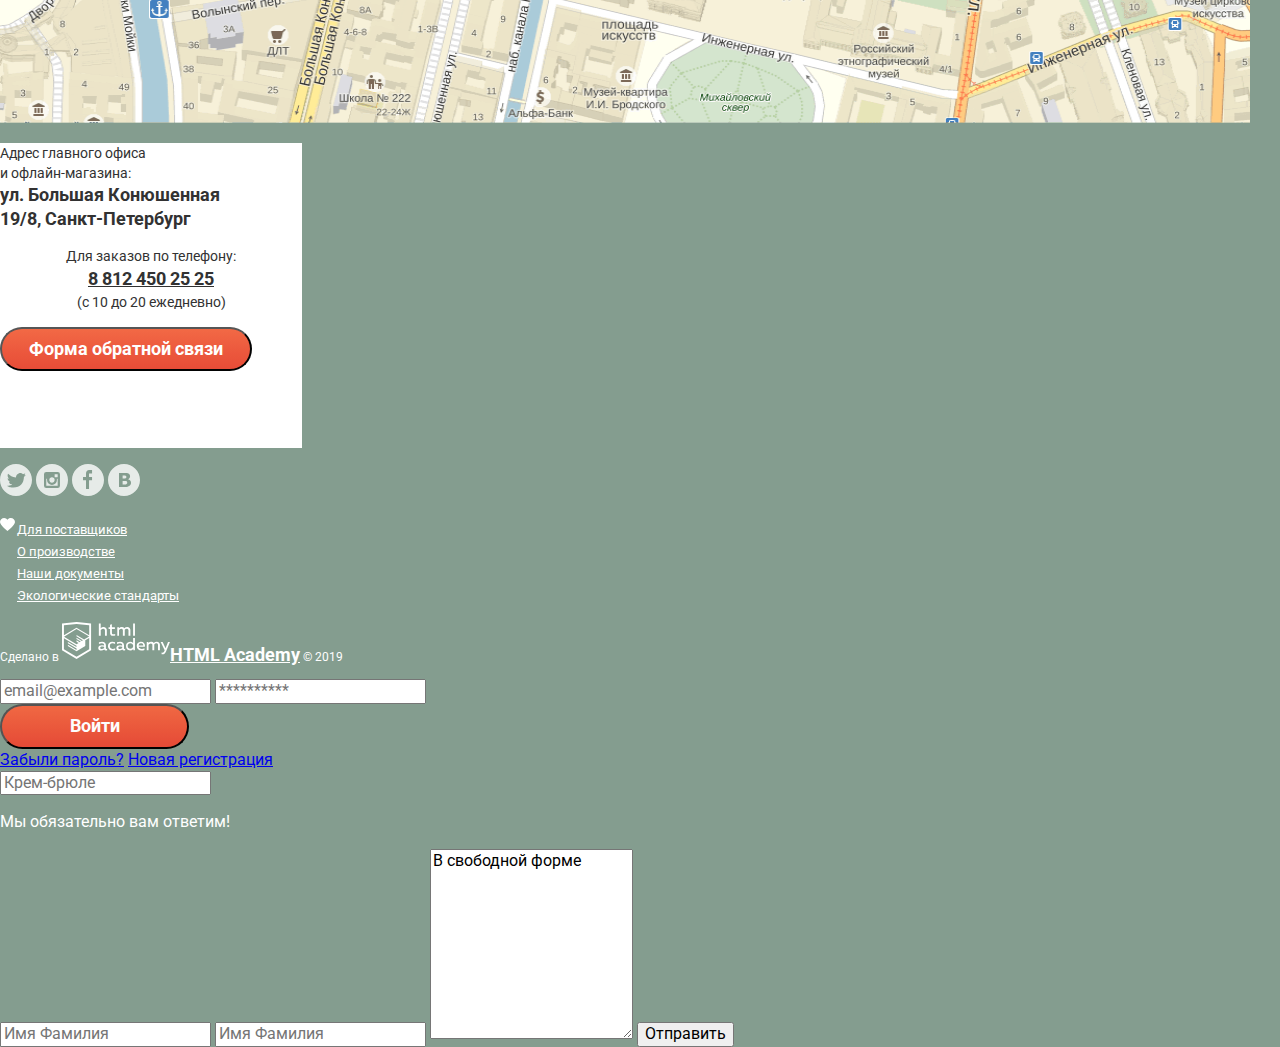
==== commit 579075ef: "css index 3" ====
--- a/index.html
+++ b/index.html
@@ -71,27 +71,27 @@
       <section class="hit">
         <h2>Хит</h2>
         <ul class="popular_ice_cream">
-          <li class="card">
+          <li class="card card_hit">
               <img src="img/ice_cream_orange.png" width="267" height="267" alt="Мороженое">
               <p><span class="price">310</span>&nbsp;&nbsp;&nbsp;&nbsp;/кг</p>
               <p>Сливочное с апельсиновым джемом и цитрусовой стружкой</p>
               <a href="#" class="button button_hidden">Быстрый просмотр</a>
           </li>
-          <li class="card">
+          <li class="card card_hit">
               <img src="img/ice_cream_coffee.png" width="267" height="267" alt="Мороженое">
               <p><span class="price">380</span>&nbsp;&nbsp;&nbsp;&nbsp;/кг</p>
               <p>Сливочно-кофейное с кусочками шоколада</p>
               <a href="#" class="button button_hidden">Быстрый просмотр</a>
           </li>
-          <li class="card">
+          <li class="card card_hit">
               <img src="img/ice_cream_strawberry.png" width="267" height="267" alt="Мороженое">
               <p><span class="price">355</span>&nbsp;&nbsp;&nbsp;&nbsp;/кг</p>
               <p>Сливочно-клубничное с присыпкой из белого шоколада</p>
               <a href="#" class="button button_hidden">Быстрый просмотр</a>
           </li>
-          <li class="card">
+          <li class="card card_hit">
               <img src="img/ice_cream_brulee.png" width="267" height="267" alt="Мороженое">
-              <p class="price" class="price"><span>415</span>&nbsp;&nbsp;&nbsp;&nbsp;/кг</p>
+              <p><span class="price">415</span>&nbsp;&nbsp;&nbsp;&nbsp;/кг</p>
               <p>Сливочное крем-брюле с карамельной подливкой</p>
               <a href="#" class="button button_hidden">Быстрый просмотр</a>
           </li>
--- a/css/style.css
+++ b/css/style.css
@@ -1,4 +1,6 @@
 body {
+  width: 1200px;
+  height: 756px;
   margin: 0;
   padding: 0;
   font-family: "Roboto", Arial, sans-serif;
@@ -12,9 +14,7 @@
   display: none;
 }
 
-.button_hidden {
-  display: none;
-}
+
 
 .button {
   display: block;
@@ -32,6 +32,10 @@
   text-decoration: none;
 }
 
+.button_hidden {
+  display: none;
+}
+
 .button_slider {
  width: 280px;
  height: 64px;
@@ -136,7 +140,7 @@
   padding: 0;
 }
 
-.popular_ice_cream .card::before {
+.popular_ice_cream .card_hit::before {
   position: absolute;
   top: 0;
   left: 0;
@@ -164,6 +168,7 @@
 }
 
 .card .price {
+  color: inherit;
   font-weight: bold;
   font-size: 45px;
   line-height: 45px;
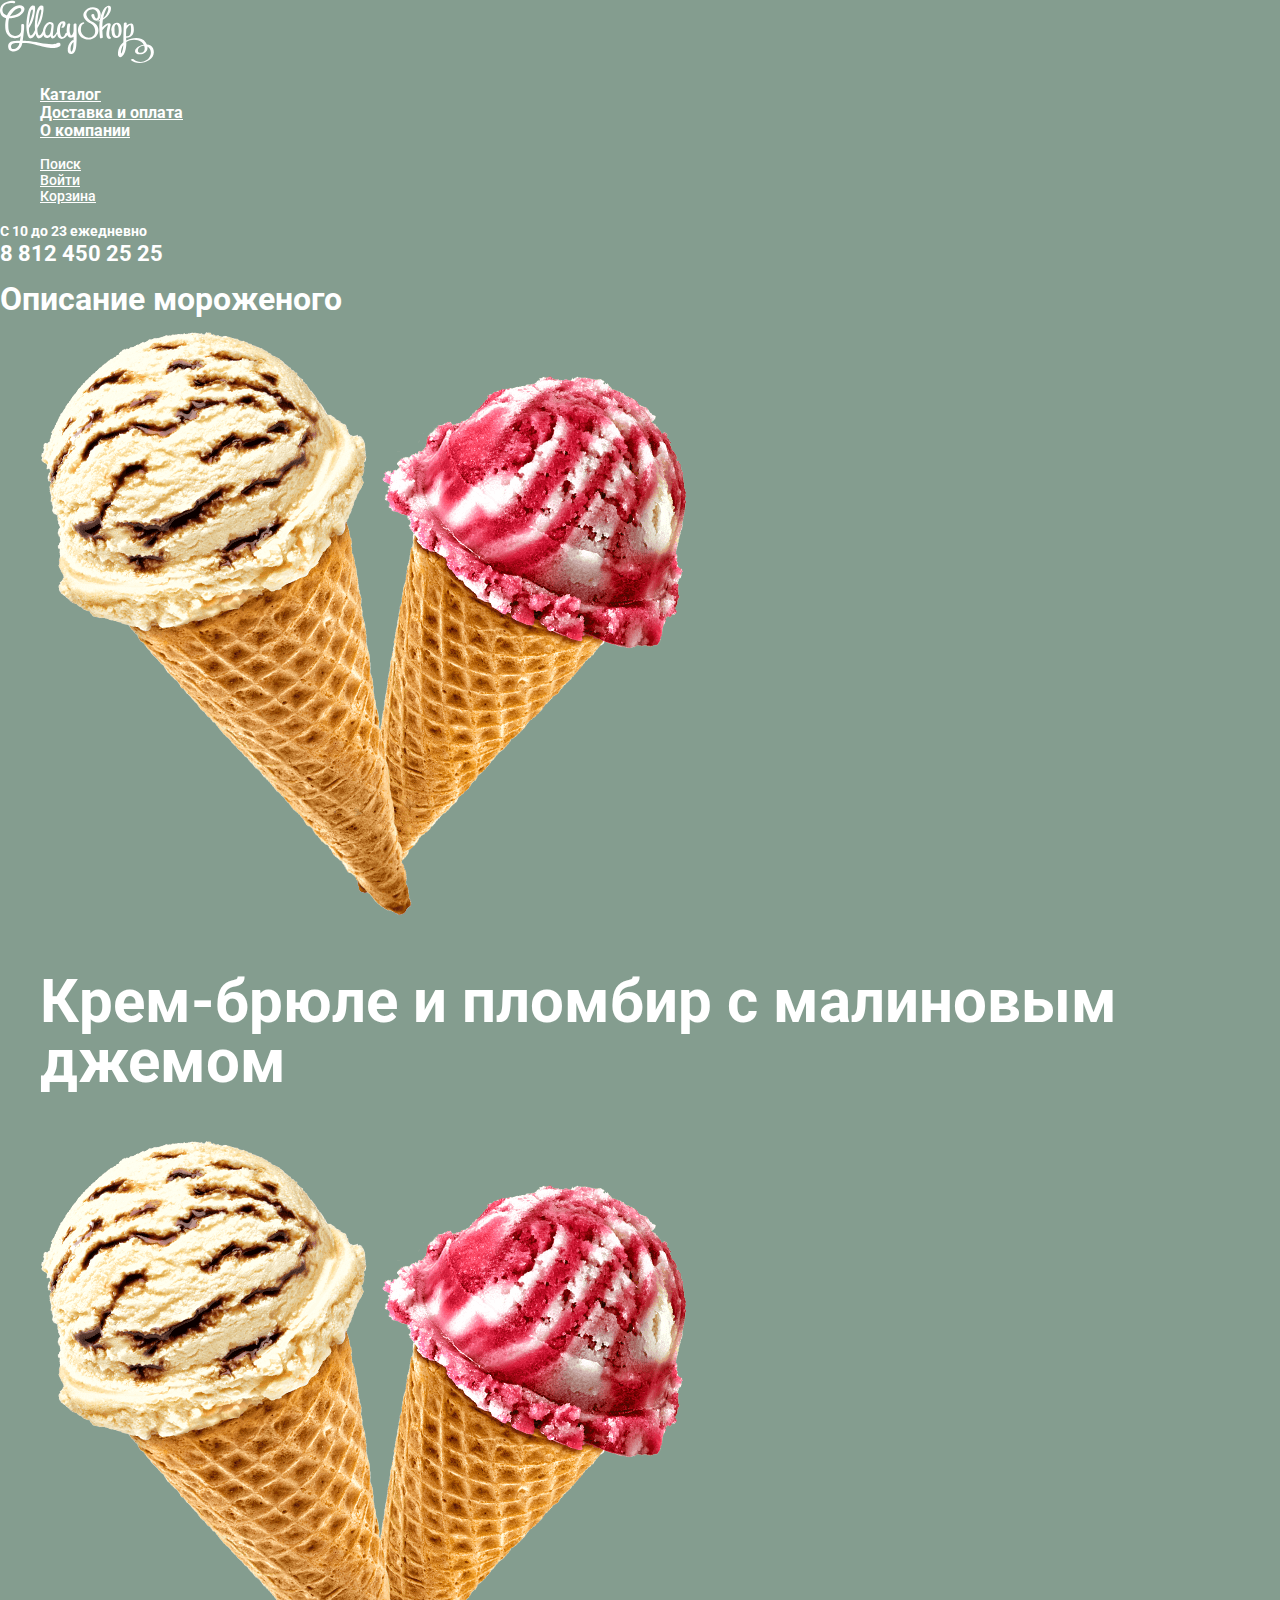
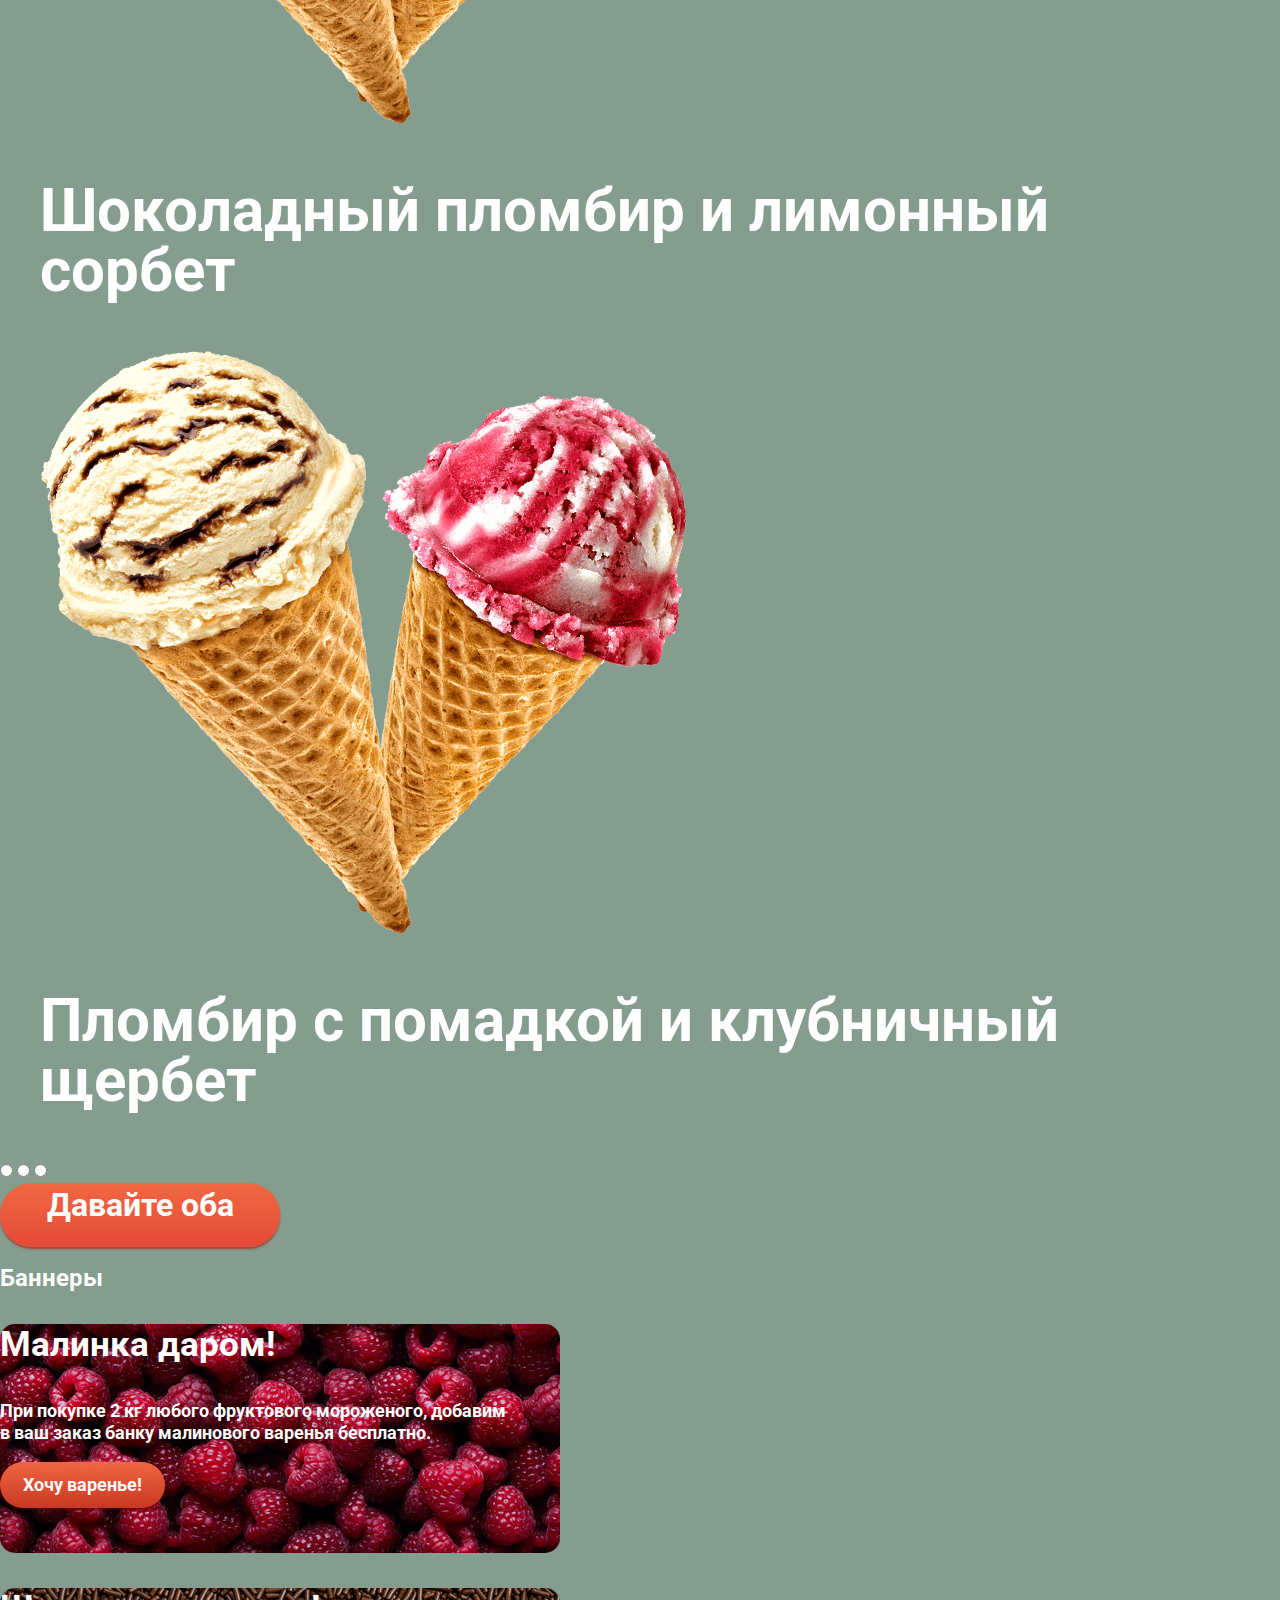
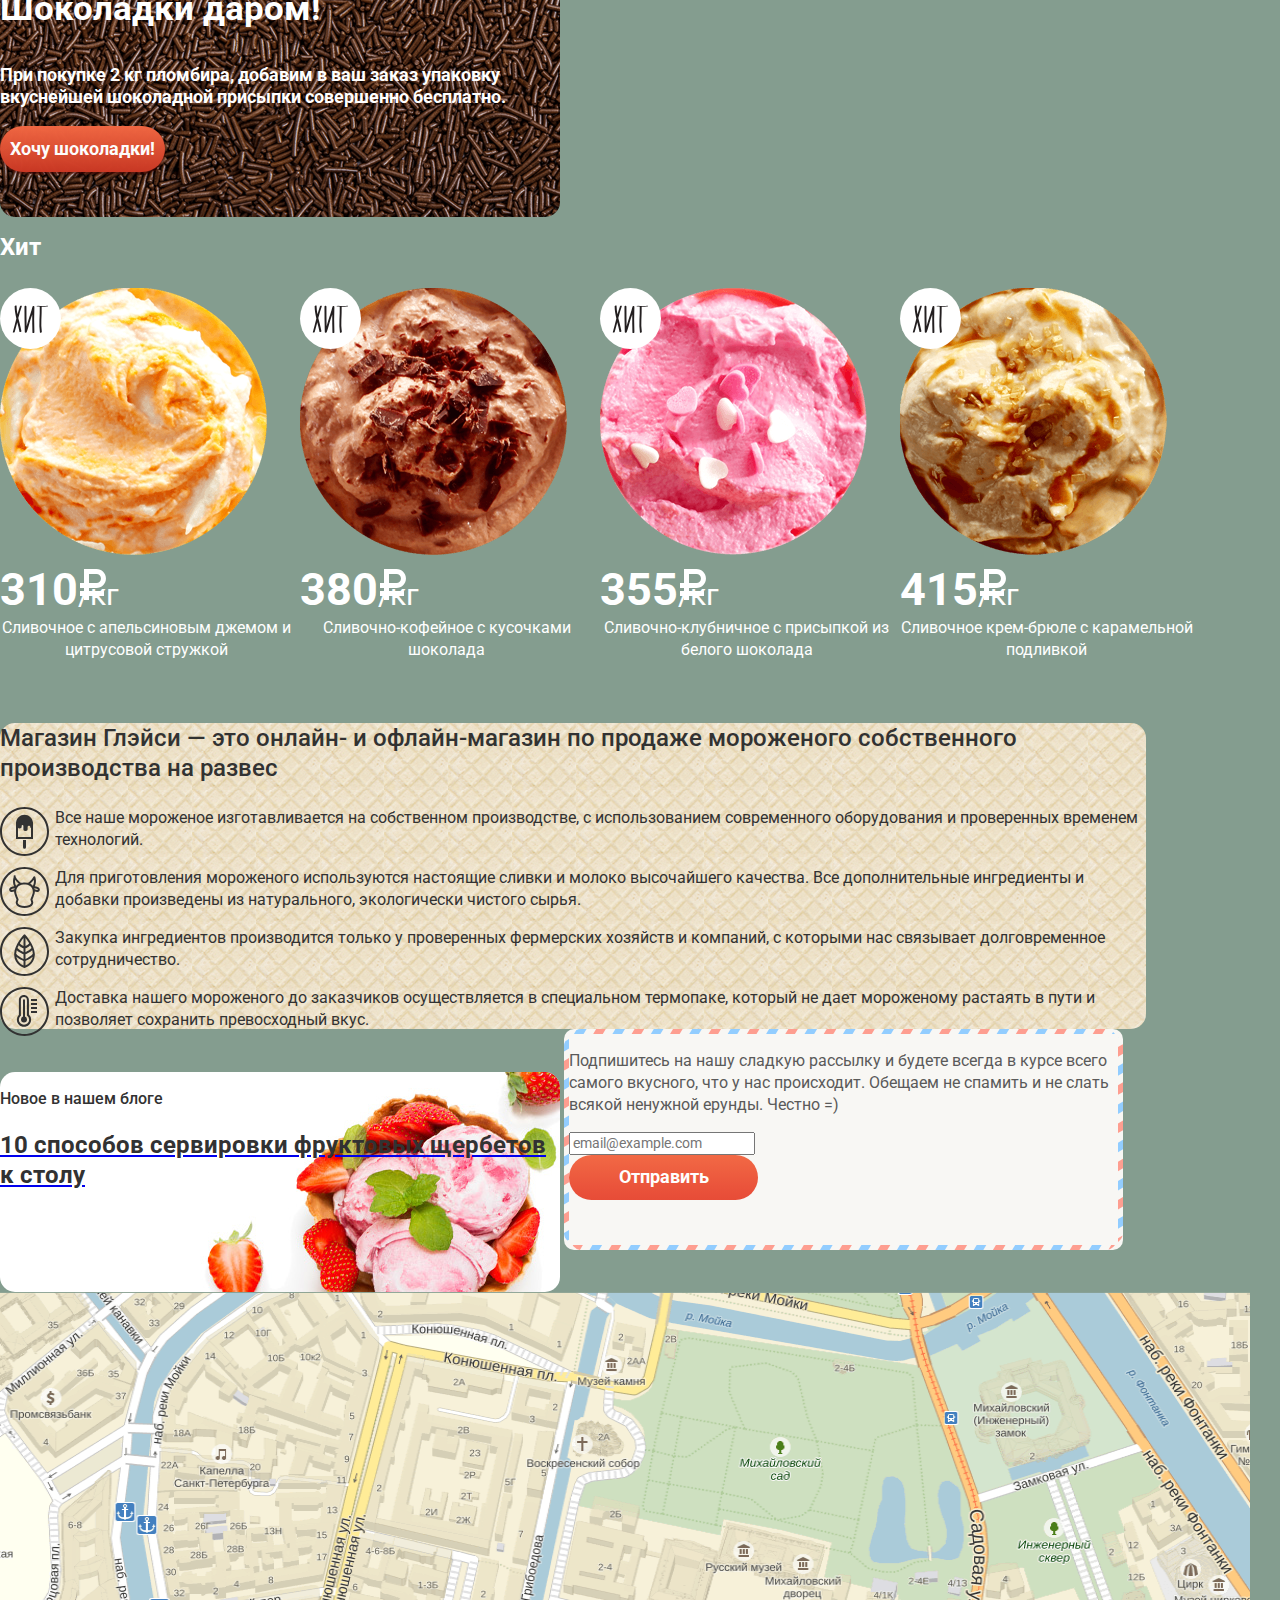
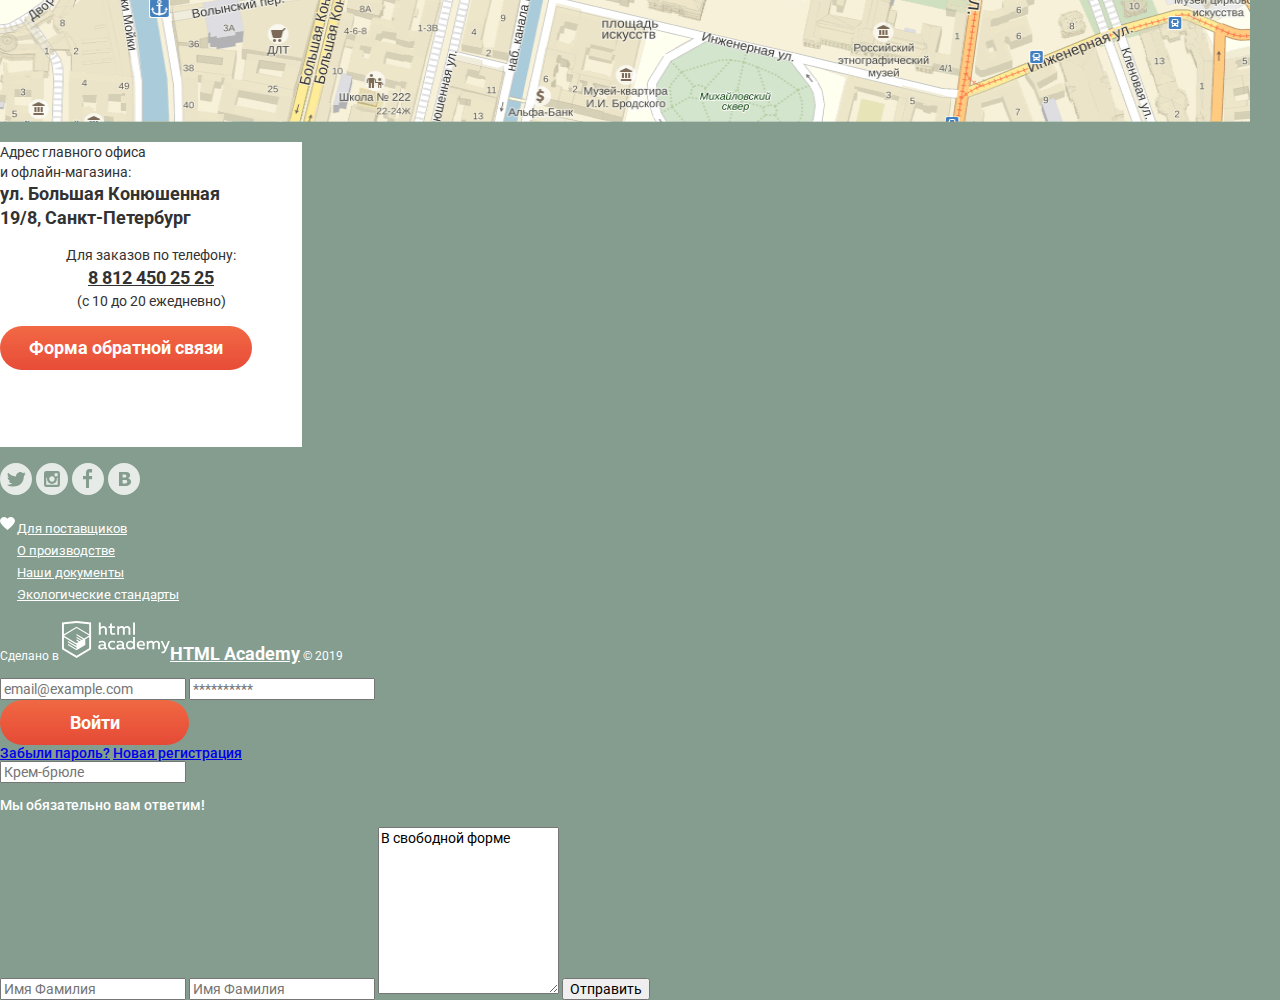
==== commit 03075cd0: "Merge pull request #9 from VladimirSapronov/master" ====
--- a/index.html
+++ b/index.html
@@ -14,10 +14,10 @@
       </a>
       <nav class="main_navigation">
         <ul class="site_navigation">
-          <li>
+          <li  class="catalog_product">
             <a href="#">Каталог</a>
-            <ul class="sub_menu visible_hidden">
-              <li><a href="#"><strong>Новинки</a></strong></li>
+            <ul class="sub_menu visually_hidden">
+              <li><a href="#">Новинки</a></li>
               <li><a href="#">Сливочное</a></li>
               <li><a href="#">Щербеты</a></li>
               <li><a href="#">Фруктовый лёд</a></li>
@@ -34,38 +34,38 @@
         </ul>
       </nav>
       <p class="working_mode">
-        <span>С 10 до 23 ежедневно</span><br>
-        <span class="mobile_contact">8 812 450 25 25</span>
+        <span class="time_work">С 10 до 23 ежедневно</span><br>
+        <a class="mobile_contact" href="#">8 812 450 25 25</a>
       </p>
     </header>
     <main>
-      <h1>Описание мороженого</h1>
+      <h1 class="visiually-hidden">Описание мороженого</h1>
       <section class="slider">
         <ul class="slide">
           <li><img src="img/ice_cream_cream_strawberry.png" width="647" height="584" alt=""><h2>Крем-брюле и пломбир с малиновым джемом</h2></li>
           <li><img src="img/ice_cream_cream_strawberry.png" width="647" height="584" alt=""><h2>Шоколадный пломбир и лимонный сорбет</h2></li>
           <li><img src="img/ice_cream_cream_strawberry.png" width="647" height="584" alt=""><h2>Пломбир с помадкой и клубничный щербет</h2></li>
         </ul>
-        <div class="radio_button">
-          <input type="radio" name="creme_brulee_raspberries" aria-label="Крем-брюле и пломбир с малиновым джемом">
-          <input type="radio" name="chocolate_lemon" aria-label="Шоколадный пломбир и лимонный сорбет">
-          <input type="radio" name="fudge_strawberry" aria-label="Пломбир с помадкой и клубничный щербет">
+        <div class="radio_buttons">
+          <input class="radio_button" type="radio" name="creme_brulee_raspberries" aria-label="Крем-брюле и пломбир с малиновым джемом">
+          <input class="radio_button" type="radio" name="chocolate_lemon" aria-label="Шоколадный пломбир и лимонный сорбет">
+          <input class="radio_button" type="radio" name="fudge_strawberry" aria-label="Пломбир с помадкой и клубничный щербет">
         </div>
-        <a href="#" class="button button_slider"><span>Давайте оба</span></a>
+        <a href="#" class="button button_slider">Давайте оба</a>
       </section>
       <section class="banners">
         <h2>Баннеры</h2>
-        <article class="paper paper-1">
+        <article class="paper paper-raspberry">
           <h3>Малинка даром!</h3>
           <p>При покупке 2 кг любого фруктового мороженого, добавим<br>
              в ваш заказ банку малинового варенья бесплатно.</p>
-          <button class="button">Хочу варенье!</button>
+          <button type="button" class="button button_article">Хочу варенье!</button>
         </article>
-        <article class="paper paper-2">
+        <article class="paper paper-chocolate">
           <h3>Шоколадки даром!</h3>
           <p>При покупке 2 кг пломбира, добавим в ваш заказ упаковку<br>
              вкуснейшей шоколадной присыпки совершенно бесплатно.</p>
-          <button class="button">Хочу шоколадки!</button>
+          <button type="button" class="button button_article">Хочу шоколадки!</button>
         </article>
       </section>
       <section class="hit">
@@ -73,25 +73,25 @@
         <ul class="popular_ice_cream">
           <li class="card card_hit">
               <img src="img/ice_cream_orange.png" width="267" height="267" alt="Мороженое">
-              <p><span class="price">310</span>&nbsp;&nbsp;&nbsp;&nbsp;/кг</p>
+              <p><span class="price">310</span>/кг</p>
               <p>Сливочное с апельсиновым джемом и цитрусовой стружкой</p>
               <a href="#" class="button button_hidden">Быстрый просмотр</a>
           </li>
           <li class="card card_hit">
               <img src="img/ice_cream_coffee.png" width="267" height="267" alt="Мороженое">
-              <p><span class="price">380</span>&nbsp;&nbsp;&nbsp;&nbsp;/кг</p>
+              <p><span class="price">380</span>/кг</p>
               <p>Сливочно-кофейное с кусочками шоколада</p>
               <a href="#" class="button button_hidden">Быстрый просмотр</a>
           </li>
           <li class="card card_hit">
               <img src="img/ice_cream_strawberry.png" width="267" height="267" alt="Мороженое">
-              <p><span class="price">355</span>&nbsp;&nbsp;&nbsp;&nbsp;/кг</p>
+              <p><span class="price">355</span>/кг</p>
               <p>Сливочно-клубничное с присыпкой из белого шоколада</p>
               <a href="#" class="button button_hidden">Быстрый просмотр</a>
           </li>
           <li class="card card_hit">
               <img src="img/ice_cream_brulee.png" width="267" height="267" alt="Мороженое">
-              <p><span class="price">415</span>&nbsp;&nbsp;&nbsp;&nbsp;/кг</p>
+              <p><span class="price">415</span>/кг</p>
               <p>Сливочное крем-брюле с карамельной подливкой</p>
               <a href="#" class="button button_hidden">Быстрый просмотр</a>
           </li>
--- a/css/style.css
+++ b/css/style.css
@@ -10,11 +10,9 @@
   background-color: #849d8f;
 }
 
-.visible_hidden {
+.visually_hidden {
   display: none;
 }
-
-
 
 .button {
   display: block;
@@ -23,6 +21,7 @@
   opacity: 0.99;
   box-shadow: 0px 2px 2px 0 var(--deep-red-64);
   background-image: linear-gradient(to top, #e74a35, #f26843);
+  border: 0px solid transparent;
   border-radius: 50px;
   font-size: 18px;
   font-weight: bold;
@@ -41,6 +40,55 @@
  height: 64px;
  font-size: 32px;
  line-height: 44px;
+ box-shadow: 0px 2px 2px 0 rgba(172, 16, 0, 0.64);
+}
+
+.button_slider:hover {
+ box-shadow: 0px 2px 2px 0 #ac1000;
+ background-image:
+         linear-gradient(
+           to bottom,
+           rgba(255, 255, 255, 0.2),
+           rgba(255, 255, 255, 0.2)),
+           linear-gradient(to top, #e74a35, #f26843);
+}
+
+.button_slider:active {
+  box-shadow: inset 0px 2px 2px 0 #942718;
+  background-image:
+    linear-gradient(
+       to bottom,
+       rgba(0, 0, 0, 0.07),
+       rgba(0, 0, 0, 0.07)),
+       linear-gradient(to top, #e74a35, #f26843);
+}
+
+ .button_article {
+   width: 165px;
+   height: 46px;
+   opacity: 0.99;
+   box-shadow: 0px 2px 2px 0 rgba(85, 8, 0, 0.54);
+   background-image: linear-gradient(to top, #ca3824, #f26843);
+ }
+
+.button_article:hover {
+  box-shadow: 0px 1px 2px 0 #ac1000;
+  background-image:
+    linear-gradient(
+      to bottom,
+      rgba(255, 255, 255, 0.2),
+      rgba(255, 255, 255, 0.2)),
+      linear-gradient(to top, #e74a35, #f26843);
+}
+
+.button_article:active {
+  box-shadow: inset 0px 2px 2px 0 #942718;
+  background-image:
+    linear-gradient(
+      to bottom,
+      rgba(0, 0, 0, 0.07),
+      rgba(0, 0, 0, 0.07)),
+      linear-gradient(to top, #e74a35, #f26843);
 }
 
 .main_header {
@@ -69,14 +117,51 @@
   color: #fff;
 }
 
-.working_mode span:first-child {
+.sub_menu {
+ width: 143px;
+ height: 171px;
+ box-shadow: 0px 20px 20px 0 rgba(0, 0, 0, 0.4);
+ background-color: rgba(0, 0, 0, 0.4);
+ padding: 0;
+}
+
+.sub_menu li {
+  width: 143px;
+  height: 28px;
+}
+
+.sub_menu li:hover,
+.sub_menu li:focus {
+  background-color: #fbded7;
+}
+
+.sub_menu li:active {
+  background-color: #f6b5a5;
+}
+
+.sum_menu li:visited {
+  background-color: #d07058;
+}
+
+.catalog_product:hover .visually_hidden {
+  display: block;
+}
+
+a.new_product {
+  font-weight: bold;
+}
+
+.working_mode .time_work {
   font-size: 14px;
   line-height: 16px;
-}
-
-.mobile_contact {
+  color: inherit;
+}
+
+.working_mode .mobile_contact {
   font-size: 22px;
   line-height: 24px;
+  text-decoration: none;
+  color: white;
 }
 
 .slide {
@@ -87,6 +172,22 @@
   font-size: 60px;
   line-height: 60px;
 }
+
+form {
+  font-size: 14px;
+  font-weight: 500;
+  line-height: 16px;
+  color: #ffffff;
+}
+
+.element_form_bg {
+ width: 220px;
+ height: 37px;
+ opacity: 0.2;
+ background-color: #ffffff;
+ border-radius: 50px;
+}
+
 
 .banners {
   font-weight: bold;
@@ -99,13 +200,13 @@
  background-color: black;
 }
 
-.paper-1 {
+.paper-raspberry {
   background-image: url("../img/raspberry.png");
   background-repeat: no-repeat;
   background-position: 0 0;
 }
 
-.paper-2 {
+.paper-chocolate {
   background-image: url("../img/chocolate.png");
   background-repeat: no-repeat;
   background-position: 0 0;
